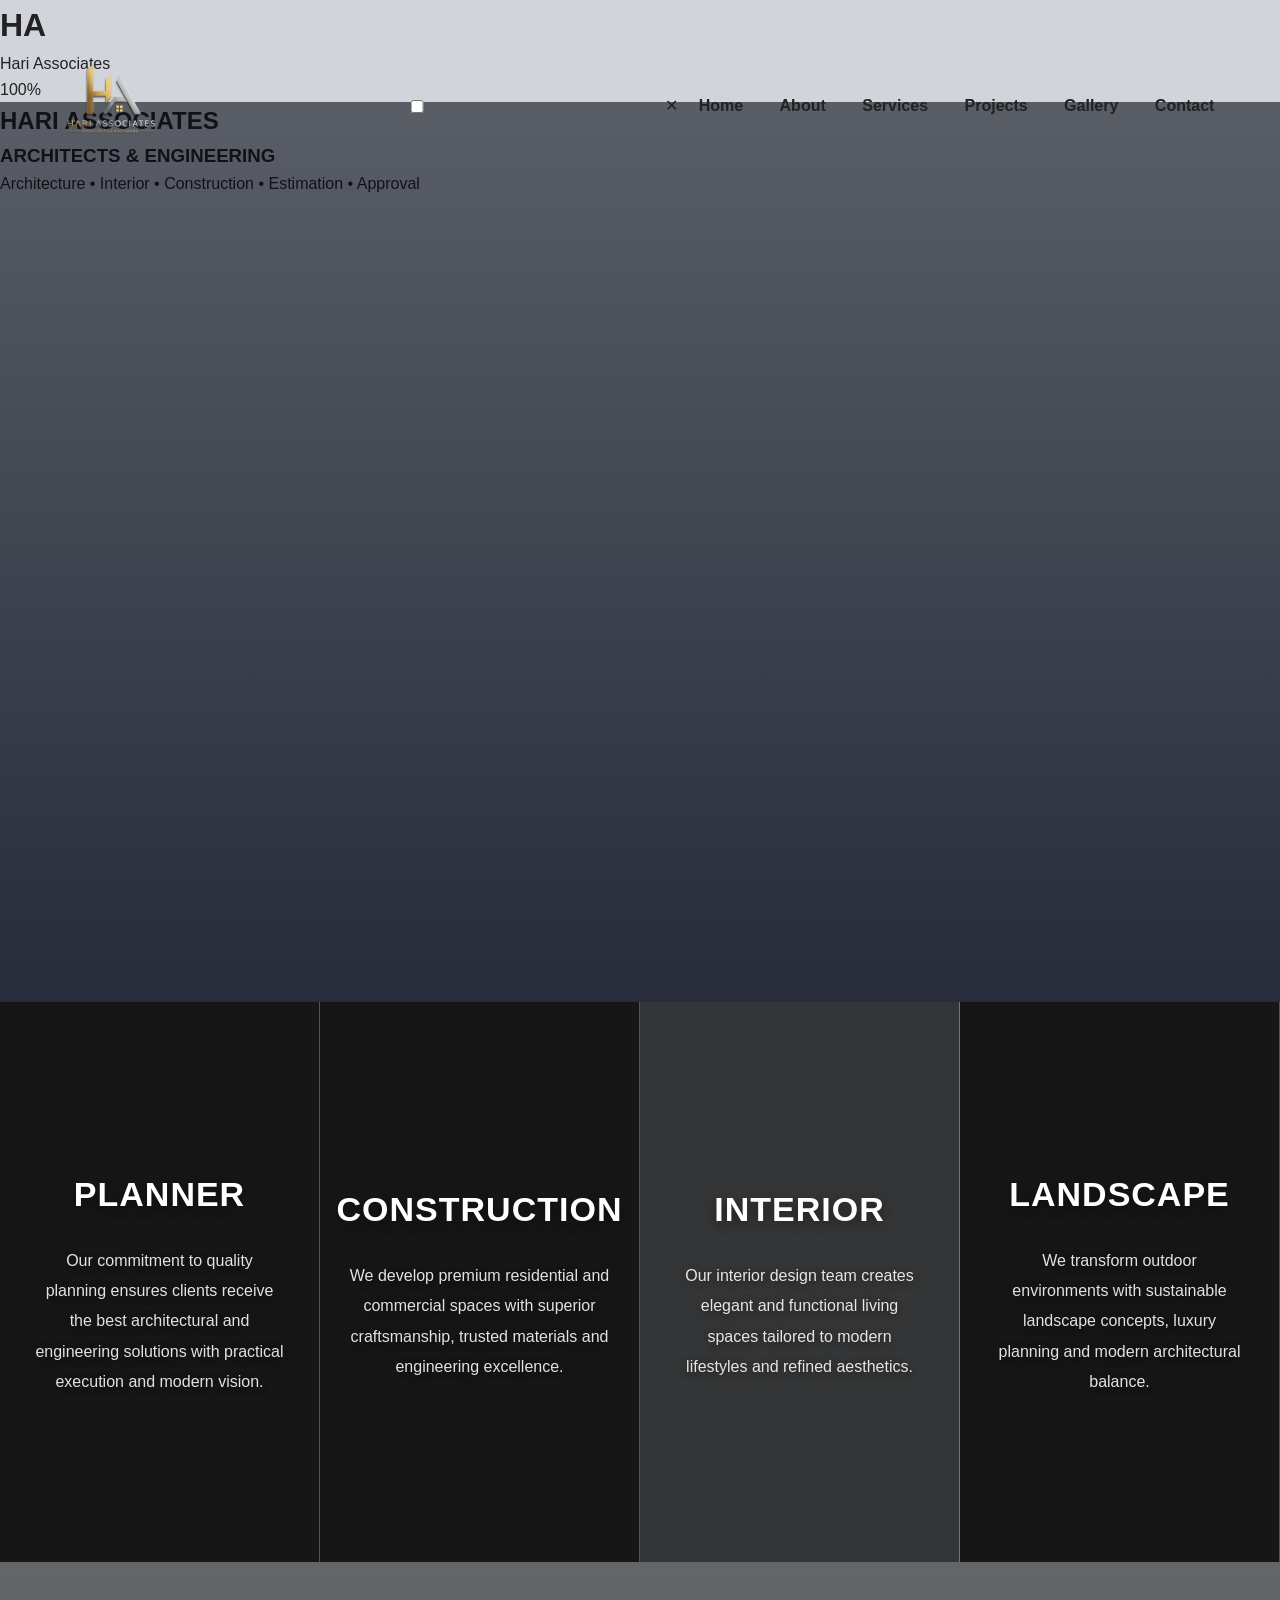
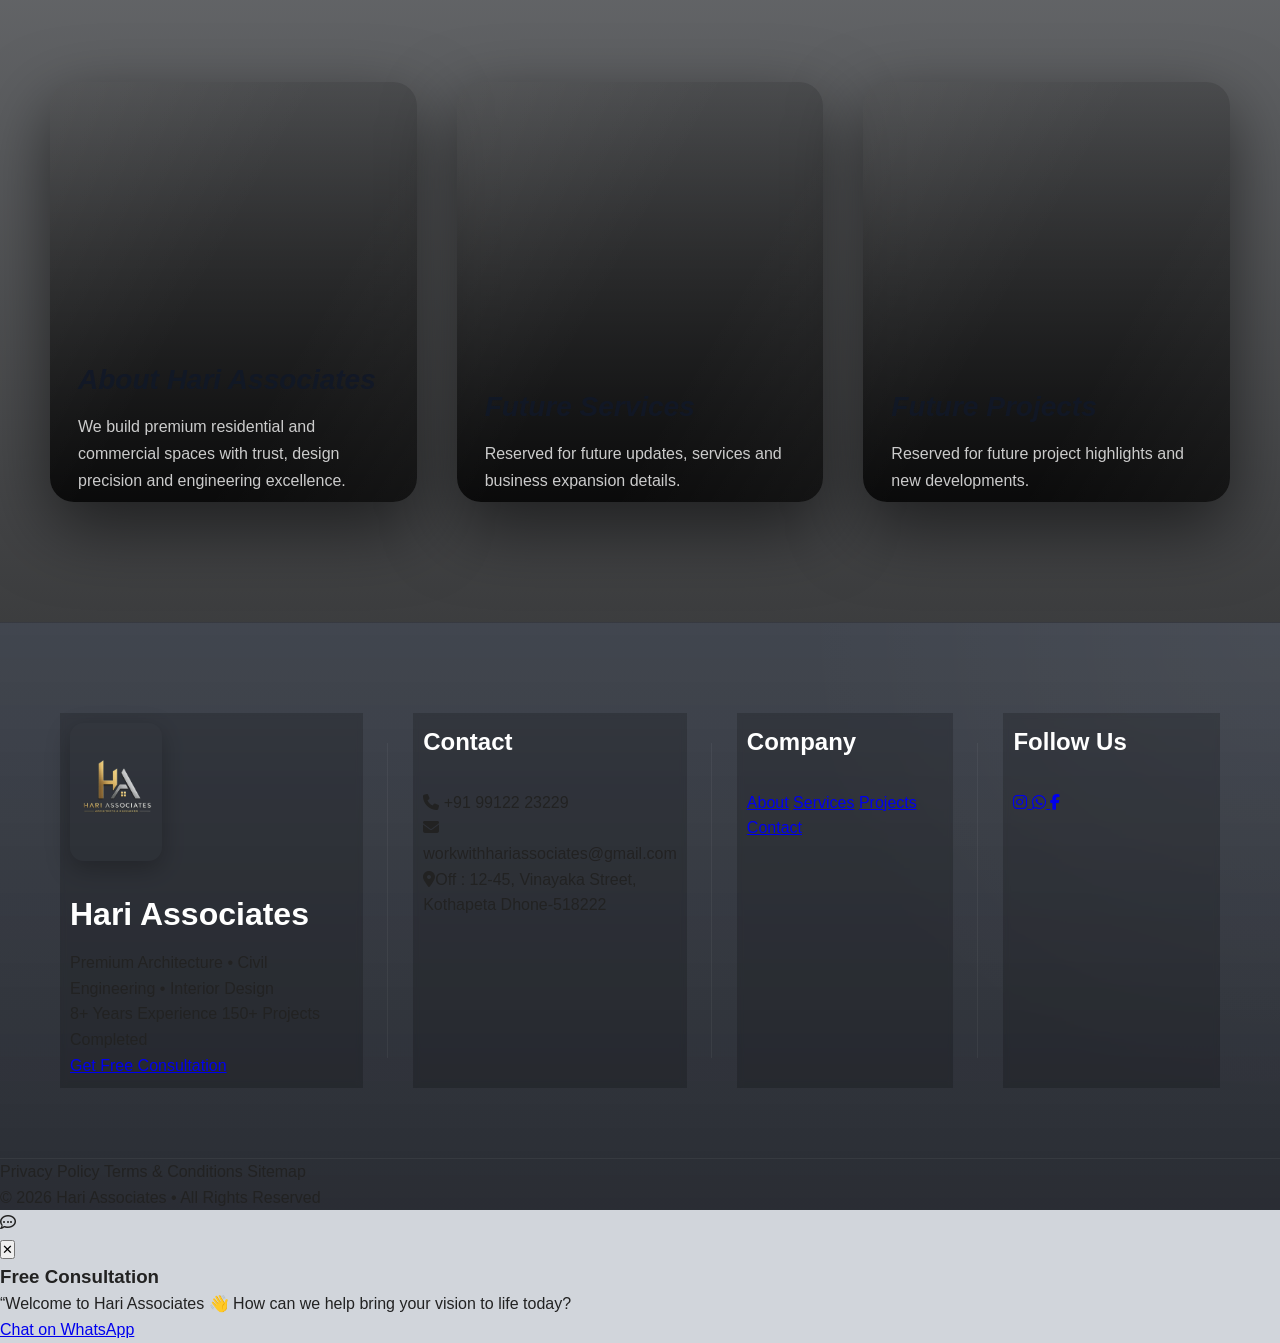
==== index.html @ 2088818f "Update index.html" ====
<!DOCTYPE html>
<html lang="en">
<head>
<meta charset="UTF-8">
  <link rel="stylesheet" href="https://cdnjs.cloudflare.com/ajax/libs/font-awesome/6.5.0/css/all.min.css">
  <link rel="stylesheet" href="https://cdnjs.cloudflare.com/ajax/libs/font-awesome/6.5.0/css/all.min.css">
  <link href="https://fonts.googleapis.com/css2?family=Poppins:wght@600;700;800&display=swap" rel="stylesheet">
<meta name="viewport" content="width=device-width, initial-scale=1.0">
<title>Hari Associates</title>
<link rel="stylesheet" href="style.css">
</head>

<div id="intro">
  
  <!-- IMAGE BLOCKS -->
<div class="intro-grid">
<div class="grid-item" style="background-image:url('https://images.unsplash.com/photo-1484154218962-a197022b5858?q=80&w=1200&auto=format&fit=crop&sat=-20&brightness=70')"></div>

<div class="grid-item" style="background-image:url('https://images.unsplash.com/photo-1502672260266-1c1ef2d93688?q=80&w=1200&auto=format&fit=crop&sat=-25&brightness=68')"></div>

<div class="grid-item" style="background-image:url('https://images.unsplash.com/photo-1497366754035-f200968a6e72?q=80&w=1200&auto=format&fit=crop&sat=-30&brightness=60')"></div>

<div class="grid-item" style="background-image:url('https://images.unsplash.com/photo-1460317442991-0ec209397118?q=80&w=1200&auto=format&fit=crop&sat=-18&brightness=72')"></div>

<div class="grid-item" style="background-image:url('https://images.unsplash.com/photo-1505693416388-ac5ce068fe85?q=80&w=1200&auto=format&fit=crop&sat=-22&brightness=66')"></div>

<div class="grid-item" style="background-image:url('https://images.unsplash.com/photo-1513694203232-719a280e022f?q=80&w=1200&auto=format&fit=crop&sat=-20&brightness=65')"></div>

<div class="grid-item" style="background-image:url('https://images.unsplash.com/photo-1511818966892-d7d671e672a2?q=80&w=1200&auto=format&fit=crop&sat=-25&brightness=62')"></div>

<div class="grid-item" style="background-image:url('https://images.unsplash.com/photo-1512917774080-9991f1c4c750?q=80&w=1200&auto=format&fit=crop&sat=-20&brightness=58')"></div>

<div class="grid-item" style="background-image:url('https://images.unsplash.com/photo-1494526585095-c41746248156?q=80&w=1200&auto=format&fit=crop&sat=-22&brightness=64')"></div>

<div class="grid-item" style="background-image:url('https://images.unsplash.com/photo-1600585154340-be6161a56a0c?q=80&w=1200&auto=format&fit=crop&sat=-28&brightness=60')"></div>
</div>

  <!-- CONTENT -->
  <div class="intro-content">
    <h1 class="logo-text">HA</h1>
    <p class="brand-text">Hari Associates</p>

    <div class="loader">
      <div class="bar"></div>
      <span id="percent">0%</span>
    </div>
  </div>

</div>
<body>

<header>

<div class="logo">
    <img src="logo.png" alt="Hari Associates Logo">
  </div>

  <!-- checkbox -->
  <input type="checkbox" id="menuToggle">

  <!-- hamburger -->
  <label for="menuToggle" class="menu-btn">
    <span></span>
    <span></span>
    <span></span>
  </label>

  <!-- ✅ NAV MUST BE HERE -->
  <nav id="navMenu">
    <label for="menuToggle" class="menu-close">✕</label>

    <a href="index.html">Home</a>
    <a href="about.html">About</a>
    <a href="services.html">Services</a>
    <a href="projects.html">Projects</a>
    <a href="gallary.html">Gallery</a>
    <a href="contact.html">Contact</a>
  </nav>

</header>

<section class="hero">

  <div class="hero-image"></div>

  <div class="overlay"></div>

<div class="hero-main-content">

<h2>HARI ASSOCIATES</h2>

<h3>ARCHITECTS & ENGINEERING</h3>

<p>
Architecture • Interior • Construction • Estimation • Approval
</p>

</div>
</section>

<section class="features-clean">

  <div class="feature-item">
    <div class="feature-text">
      <h3>PLANNER</h3>
      <p>
        Our commitment to quality planning ensures clients receive
        the best architectural and engineering solutions with
        practical execution and modern vision.
      </p>
    </div>
  </div>

  <div class="feature-item">
    <div class="feature-text">
      <h3>CONSTRUCTION</h3>
      <p>
        We develop premium residential and commercial spaces
        with superior craftsmanship, trusted materials and
        engineering excellence.
      </p>
    </div>
  </div>

  <div class="feature-item gold-panel">
    <div class="feature-text">
      <h3>INTERIOR</h3>
      <p>
        Our interior design team creates elegant and functional
        living spaces tailored to modern lifestyles and refined
        aesthetics.
      </p>
    </div>
  </div>

  <div class="feature-item">
    <div class="feature-text">
      <h3>LANDSCAPE</h3>
      <p>
        We transform outdoor environments with sustainable
        landscape concepts, luxury planning and modern
        architectural balance.
      </p>
    </div>
  </div>

</section>

<section class="blocks">

  <div class="card" style="background-image:url('https://images.unsplash.com/photo-1600585154340-be6161a56a0c')">
    <div class="card-content">
      <h3>About Hari Associates</h3>
      <p>We build premium residential and commercial spaces with trust, design precision and engineering excellence.</p>
    </div>
  </div>

  <div class="card" style="background-image:url('https://images.unsplash.com/photo-1600607687939-ce8a6c25118c')">
    <div class="card-content">
      <h3>Future Services</h3>
      <p>Reserved for future updates, services and business expansion details.</p>
    </div>
  </div>

  <div class="card" style="background-image:url('https://images.unsplash.com/photo-1600047509807-ba8f99d2cdde')">
    <div class="card-content">
      <h3>Future Projects</h3>
      <p>Reserved for future project highlights and new developments.</p>
    </div>
  </div>

</section>
  
<footer class="footer">

  <div class="footer-top">

    <!-- BRAND -->
    <div class="footer-col footer-brand">

      <img src="logo.png" class="footer-logo">

      <h3>Hari Associates</h3>

      <p>
        Premium Architecture • Civil Engineering • Interior Design
      </p>

      <div class="footer-stats">
        <span>8+ Years Experience</span>
        <span>150+ Projects Completed</span>
      </div>

      <a href="#" class="footer-btn">
        Get Free Consultation
      </a>

    </div>

    <!-- CONTACT -->
    <div class="footer-col">
      <h4>Contact</h4>

      <p><i class="fa-solid fa-phone"></i> +91 99122 23229</p>

      <p><i class="fa-solid fa-envelope"></i> workwithhariassociates@gmail.com</p>

      <p><i class="fa-solid fa-location-dot"></i>Off : 12-45, Vinayaka Street, Kothapeta
Dhone-518222</p>
    </div>

    <!-- LINKS -->
    <div class="footer-col">
      <h4>Company</h4>

      <a href="about.html">About</a>
      <a href="services.html">Services</a>
      <a href="projects.html">Projects</a>
      <a href="contact.html">Contact</a>
    </div>

    <!-- SOCIAL -->
    <div class="footer-col">
      <h4>Follow Us</h4>

      <div class="social-icons">
        
<a href="https://www.instagram.com/harinathguptasamudrala?igsh=MTl4ZzA2cTVlNno0MQ==" target="_blank">
  <i class="fab fa-instagram"></i>
</a>

<a href="https://wa.me/919912223229" target="_blank">
  <i class="fab fa-whatsapp"></i>
</a>

<a href="https://www.facebook.com/share/14c14LYZgx3/" target="_blank">
  <i class="fab fa-facebook-f"></i>
</a>

      
      </div>

    </div>

  </div>

  <!-- BOTTOM -->
  <div class="footer-bottom">

    <div class="footer-links">
      <span>Privacy Policy</span>
      <span>Terms & Conditions</span>
      <span>Sitemap</span>
    </div>

    <p>
      © 2026 Hari Associates • All Rights Reserved
    </p>

  </div>

</footer>
  <!-- CONSULTATION POPUP -->

<div class="consultation-toggle" id="consultBtn">
  <i class="fa-regular fa-comment-dots"></i>
</div>

<div class="consultation-popup" id="consultPopup">

  <button class="close-popup" id="closePopup">
    ✕
  </button>

  <h3>Free Consultation</h3>

  <p>
   “Welcome to Hari Associates 👋
How can we help bring your vision to life today?
  </p>
  
<a href="https://wa.me/919912223229" target="_blank" class="popup-btn">
  Chat on WhatsApp
</a>

</div>
<script>

document.addEventListener("DOMContentLoaded", function(){

const consultBtn = document.getElementById("consultBtn");
const consultPopup = document.getElementById("consultPopup");
const closePopup = document.getElementById("closePopup");

consultBtn.onclick = function(){
consultPopup.classList.toggle("active");
};

closePopup.onclick = function(){
consultPopup.classList.remove("active");
};

});

</script>
<script src="script.js"></script>
</body>
</html>
---- style.css ----
/* ===================================
   HARI ASSOCIATES PREMIUM STYLE
   White + Charcoal + Copper
=================================== */

*{
margin:0;
padding:0;
box-sizing:border-box;
}

html{
scroll-behavior:smooth;
}

body{
font-family:Arial, Helvetica, sans-serif;
background:#d1d5db;
color:#222;
overflow-x:hidden;
line-height:1.6;
}

/* HEADER */

header{
position:fixed;
top:10px;
left:50%;
transform:translateX(-50%);
width:96%;
padding:6px 24px;

display:flex;
justify-content:space-between;
align-items:center;

background:transparent;
backdrop-filter:none;
-webkit-backdrop-filter:none;

border:none;
border-radius:0;

box-shadow:none;
z-index:1000;
}

.logo{
width:120px;
height:auto;

display:flex;
align-items:center;
justify-content:center;

background:none;
box-shadow:none;

transition:.4s ease;
}

.logo img{
width:100%;
height:auto;

object-fit:contain;

display:block;
}

/* hover */
.logo:hover{
transform:scale(1.05);
}

.logo:hover img{
transform:scale(1.08);
}

@media(max-width:768px){

.logo{
width:75px;
}

.logo img{
width:100%;
height:auto;
}

}

/* Your existing nav links */
nav a{
text-decoration:none;
color:#222;
font-weight:700;
padding:11px 16px;
border-radius:12px;
transition:.28s ease;
}

/* Active page style (Home, current page) */
nav a.active{
background:none;
color:#c57b30;
border-bottom:2px solid #c57b30;
border-radius:0;
padding-bottom:6px;
}

/* Hover effect */
nav a:hover{
color:#c57b30;
}
/* MENU BTN */

.menu-btn{
display:none;
flex-direction:column;
gap:6px;
cursor:pointer;
z-index:1200;
}

.menu-btn span{
width:32px;
height:3px;
background:#222;
border-radius:10px;
transition:.3s ease;
}

/* HERO */

.hero{
position:relative;
height:100vh;
overflow:hidden;
}

.hero{
position:relative;
height:100vh;
overflow:hidden;
}

.hero-image{
position:absolute;
inset:0;

background:
url('https://images.unsplash.com/photo-1511818966892-d7d671e672a2?q=80&w=1800&auto=format&fit=crop');

background-size:cover;
background-position:center;
background-repeat:no-repeat;
}
.overlay{
position:absolute;
inset:0;

background:
linear-gradient(
rgba(3,7,18,.58),
rgba(2,6,23,.82)
);

pointer-events:none;
}

.hero-content{
position:absolute;
top:50%;
left:50%;
transform:translate(-50%,-50%);
text-align:center;
color:#fff;
width:92%;
max-width:900px;
z-index:5;
}

.hero-content h2{
font-size:62px;
line-height:1.1;
margin-bottom:14px;
font-weight:800;
}

.hero-content p{
font-size:20px;
margin-bottom:24px;
}

.btn{
display:inline-block;
padding:14px 28px;
background:#b87333;
color:#fff;
text-decoration:none;
font-weight:700;
border-radius:30px;
transition:.28s ease;
}

.btn:hover{
transform:translateY(-3px);
background:#9d5f26;
}

/* ===== LUXURY BLOCK SECTION ===== */
.blocks{
position:relative;
display:grid;
grid-template-columns:repeat(3,1fr);
gap:40px;
padding:120px 50px;
max-width:1400px;
margin:auto;
z-index:1;
}

/* DARK CINEMATIC OVERLAY */
.blocks::after{
content:'';
position:absolute;
inset:0;
background:linear-gradient(
rgba(10,10,10,.55),
rgba(10,10,10,.75)
);
z-index:-1;
}

/* ===== CARD ===== */
.card{
position:relative;
height:420px;
border-radius:24px;
overflow:hidden;

display:flex;
flex-direction:column;
justify-content:flex-end;

background-size:cover; 
background-position:center;

box-shadow:
0 25px 70px rgba(0,0,0,.55);

transition:
transform .45s ease,
box-shadow .45s ease,
background-size 1.2s ease;
}

/* ===== BLOCKS LAYOUT ===== */
.blocks{
position:relative;
display:grid;
grid-template-columns:repeat(3,1fr);
gap:40px;
padding:120px 50px;
max-width:1400px;
margin:auto;
z-index:1;
overflow:hidden; /* prevent zoom bleed */
}

/* ===== CINEMATIC MOVING BACKGROUND ===== */
.blocks::before{
content:'';
position:absolute;
inset:0;

background-image:url('https://images.unsplash.com/photo-1600585154340-be6161a56a0c');
background-size:cover;
background-position:center;

animation:cinematicZoom 28s ease-in-out infinite alternate;

z-index:-3;
}

/* ===== DARK OVERLAY (READABILITY) ===== */
.blocks::after{
content:'';
position:absolute;
inset:0;
background:linear-gradient(
rgba(10,10,10,.55),
rgba(10,10,10,.75)
);
z-index:-2;
}

/* ===== BACKGROUND ANIMATION ===== */
@keyframes cinematicZoom{
0%{
transform:scale(1);
}
100%{
transform:scale(1.12);
}
}

/* ===== CARD ===== */
.card{
position:relative;
height:420px;
border-radius:24px;
overflow:hidden;

display:flex;
flex-direction:column;
justify-content:flex-end;

/* FIXED IMAGE HANDLING */
background-size:cover;
background-position:center;
background-repeat:no-repeat;

box-shadow:
0 25px 70px rgba(0,0,0,.55);

transition:
transform .45s ease,
box-shadow .45s ease,
background-size 1.2s ease;
}

/* ===== CARD DARK GRADIENT (TEXT VISIBILITY) ===== */
.card::before{
content:'';
position:absolute;
inset:0;
background:linear-gradient(
rgba(0,0,0,.2),
rgba(0,0,0,.85)
);
z-index:1;
}

/* ===== LIGHT SWEEP EFFECT ===== */
.card::after{
content:'';
position:absolute;
inset:0;
background:linear-gradient(
120deg,
rgba(255,255,255,.12),
transparent 45%,
transparent 65%,
rgba(255,255,255,.08)
);
opacity:.5;
transition:.5s ease;
z-index:2;
}

/* ===== CONTENT ===== */
.card-content{
position:relative;
z-index:3;
padding:28px;

transform:translateY(20px);
opacity:.9;
transition:.45s ease;
}

/* ===== TEXT ===== */
.card h3{
font-size:28px;
font-weight:800;
font-style:italic;
margin-bottom:10px;
color:#111827;
position:relative;
}

.card p{
font-size:16px;
line-height:1.7;
color:#e0e0e0;
}

/* ===== GOLD UNDERLINE ===== */
.card h3::after{
content:'';
position:absolute;
left:0;
bottom:-6px;
width:0%;
height:2px;
background:#e5e7eb;
transition:.4s ease;
}

/* ===== HOVER ===== */
.card:hover{
transform:translateY(-12px) scale(1.02);
box-shadow:
0 40px 120px rgba(0,0,0,.75);
background-size:110%; /* controlled zoom */
}

.card:hover .card-content{
transform:translateY(0);
opacity:1;
}

.card:hover h3::after{
width:100%;
}

.card:hover::after{
opacity:.9;
}

/* ===== TABLET ===== */
@media(max-width:1100px){
.blocks{
grid-template-columns:1fr 1fr;
}

.card{
height:auto;
min-height:360px;
}
}

/* ===== MOBILE ===== */
@media(max-width:768px){

.blocks{
grid-template-columns:1fr;
padding:60px 18px;
gap:24px;
}

.card{
height:auto;
min-height:260px;
border-radius:18px;
background-size:cover;
}

.card-content{
padding:20px;
transform:none;
opacity:1;
}

.card h3{
font-size:22px;
}

.card p{
font-size:14px;
line-height:1.6;
}

.card:hover{
transform:translateY(-6px) scale(1.01);
}

}

/* =====================================
   PREMIUM PANEL SERVICES SECTION
===================================== */

.features-clean{
display:grid;
grid-template-columns:repeat(4,1fr);

width:100%;
min-height:560px;

overflow:hidden;
}

/* ===== PANEL IMAGES ===== */

/* PLANNER */
.feature-item:nth-child(1){
background:
linear-gradient(rgba(0,0,0,.68),rgba(0,0,0,.68)),
url('https://images.unsplash.com/photo-1503387762-592deb58ef4e?q=80&w=1200&auto=format&fit=crop');

background-size:cover;
background-position:center;
}

/* CONSTRUCTION */
.feature-item:nth-child(2){
background:
linear-gradient(rgba(0,0,0,.68),rgba(0,0,0,.68)),
url('https://images.unsplash.com/photo-1541888946425-d81bb19240f5?q=80&w=1200&auto=format&fit=crop');

background-size:cover;
background-position:center;
}

/* INTERIOR */
.feature-item:nth-child(3){
background:
linear-gradient(rgba(0,0,0,.50),rgba(0,0,0,.50)),
url('https://images.unsplash.com/photo-1505693416388-ac5ce068fe85?q=80&w=1200&auto=format&fit=crop');

background-size:cover;
background-position:center;
}

/* LANDSCAPE */
.feature-item:nth-child(4){
background:
linear-gradient(rgba(0,0,0,.68),rgba(0,0,0,.68)),
url('https://images.unsplash.com/photo-1506744038136-46273834b3fb?q=80&w=1200&auto=format&fit=crop');

background-size:cover;
background-position:center;
}

/* ===== PANELS ===== */

.feature-item{
position:relative;

display:flex;
align-items:center;
justify-content:center;

padding:70px 35px;

text-align:center;

border-right:1px solid rgba(255,255,255,.08);

transition:.45s ease;

overflow:hidden;
}

/* ===== CONTENT ===== */

.feature-text{
max-width:320px;
position:relative;
z-index:2;
}

/* ===== HEADINGS ===== */

.feature-text h3{
font-size:34px;
font-weight:700;

letter-spacing:1px;

margin-bottom:24px;

color:#fff;

text-shadow:0 4px 12px rgba(0,0,0,.4);
}

/* ===== PARAGRAPH ===== */

.feature-text p{
font-size:16px;
line-height:1.9;

color:rgba(255,255,255,.88);

text-shadow:0 2px 10px rgba(0,0,0,.4);
}

/* ===== HOVER ===== */

.feature-item:hover{
transform:scale(1.03);
z-index:2;
}

/* IMAGE ZOOM */
.feature-item::after{
content:'';

position:absolute;
inset:0;

background:inherit;

background-size:cover;
background-position:center;

transform:scale(1);

transition:transform 1.2s ease;

z-index:0;
}

.feature-item:hover::after{
transform:scale(1.08);
}

/* PREMIUM TOP LINE */

.feature-item::before{
content:'';

position:absolute;
top:0;
left:0;

width:100%;
height:4px;

background:#e5e7eb;

transform:scaleX(0);

transform-origin:left;

transition:.4s ease;

z-index:3;
}

.feature-item:hover::before{
transform:scaleX(1);
}

/* ===== MOBILE ===== */

@media(max-width:1000px){

.features-clean{
grid-template-columns:1fr 1fr;
}

}

@media(max-width:768px){

.features-clean{
grid-template-columns:1fr;
}

.feature-item{
min-height:300px;
border-right:none;
border-bottom:1px solid rgba(255,255,255,.08);
}

.feature-text h3{
font-size:28px;
}

.feature-text p{
font-size:15px;
}

}

/* ===============================
   MODERN PREMIUM FOOTER
================================*/

.footer{
position:relative;

background:
linear-gradient(
rgba(10,15,25,.72),
rgba(5,8,15,.82)
),
url('https://images.unsplash.com/photo-1497366754035-f200968a6e72?q=80&w=1800&auto=format&fit=crop');

background-size:cover;
background-position:center;

padding-top:90px;

overflow:hidden;

border-top:1px solid rgba(255,255,255,.06);
}

/* subtle cinematic glow */
.footer::before{
content:'';

position:absolute;
inset:0;

background:
radial-gradient(
circle at top right,
rgba(255,255,255,.04),
transparent 35%
);

z-index:0;
}

/* ===============================
   TOP AREA
================================*/

.footer-top{
position:relative;
z-index:2;

display:grid;
grid-template-columns:1.4fr 1fr 1fr 1fr;

gap:50px;

max-width:1400px;
margin:auto;

padding:0 60px 70px;

border-bottom:1px solid rgba(255,255,255,.05);
}

/* ===============================
   COLUMNS
================================*/

.footer-col{
position:relative;

padding:10px 10px;

background:rgba(0,0,0,.18);

backdrop-filter:blur(3px);
}

/* elegant divider */
.footer-col::after{
content:'';

position:absolute;

top:8%;
right:-25px;

width:1px;
height:84%;

background:rgba(255,255,255,.05);
}

/* remove last divider */
.footer-col:last-child::after{
display:none;
}

/* ===============================
   LOGO
================================*/

.footer-logo{
width:92px;

margin-bottom:28px;

border-radius:14px;

box-shadow:
0 8px 24px rgba(0,0,0,.25);
}

/* ===============================
   BRAND
================================*/

.footer-col h3{
font-size:32px;
line-height:1.1;

margin-bottom:18px;

font-weight:700;

color:#ffffff;
}

.footer-col h4{
font-size:24px;

margin-bottom:28px;

font-weight:600;

color:#ffffff;
}

/* tagline */
.footer-tagline{
color:#9ca3af;

font-size:15px;
line-height:1.9;

margin-bottom:26px;

max-width:320px;
}

/* ===============================
   TEXT
================================*/
@media(max-width:768px){
   
.footer-col p{
display:flex;
align-items:flex-start;
gap:12px;

font-size:15px;
line-height:1.8;

color:#d1d5db;

margin-bottom:18px;

word-break:break-word;
}

.footer-col p i{
margin-top:6px;

font-size:16px;

min-width:18px;
}

/* ===============================
   LINKS
================================*/

.footer-col a{
position:relative;

display:block;
width:fit-content;

color:#d1d5db;

text-decoration:none;

margin-bottom:18px;

transition:.35s ease;
}

/* underline */
.footer-col a::after{
content:'';

position:absolute;

left:0;
bottom:-5px;

width:0;
height:1px;

background:#e5e7eb;

transition:.35s ease;
}

.footer-col a:hover{
color:#ffffff;

transform:translateX(6px);
}

.footer-col a:hover::after{
width:100%;
}

/* ===============================
   STATS
================================*/

.footer-stats{
margin:32px 0;
}

.footer-stats span{
display:block;

margin-bottom:16px;

font-size:16px;

color:#cbd5e1;
}

/* ===============================
   BUTTON
================================*/

.footer-btn{
display:inline-flex;
align-items:center;
justify-content:center;

padding:15px 34px;

background:#cbd5e1;

color:#111827;

font-weight:700;
font-size:15px;

text-decoration:none;

border-radius:60px;

transition:.35s ease;

margin-top:12px;

box-shadow:
0 10px 25px rgba(0,0,0,.18);
}

.footer-btn,
.footer-btn:visited,
.footer-btn:hover{
color:#111827 !important;

opacity:1 !important;

-webkit-text-fill-color:#111827 !important;
}

.footer-btn *{
opacity:1 !important;
color:#111827 !important;
}

/* hover */
.footer-btn:hover{
transform:translateY(-4px);

background:#e2e8f0;

box-shadow:
0 14px 30px rgba(0,0,0,.24);
}

/* ===============================
   SOCIAL
================================*/

.social-icons{
display:flex;
gap:18px;

flex-wrap:wrap;
}

/* icons */
.social-icons a{
width:50px;
height:50px;

display:flex;
align-items:center;
justify-content:center;

border-radius:16px;

background:rgba(255,255,255,.04);

border:1px solid rgba(255,255,255,.05);

color:#ffffff;

font-size:19px;

text-decoration:none;

transition:.35s ease;

backdrop-filter:blur(5px);
}

/* hover */
.social-icons a:hover{
transform:translateY(-5px);

background:#e5e7eb;

color:#111827;

border-color:#e5e7eb;

box-shadow:
0 12px 28px rgba(0,0,0,.22);
}

/* ===============================
   BOTTOM
================================*/

.footer-bottom{
position:relative;
z-index:2;

padding:34px 20px;

text-align:center;
}

.footer-links{
margin-bottom:16px;
}

.footer-links span{
margin:0 16px;

color:#9ca3af;

cursor:pointer;

transition:.3s ease;
}

.footer-links span:hover{
color:#ffffff;
}

.footer-bottom p{
color:#6b7280;

font-size:14px;
}

/* ===============================
   MOBILE
================================*/

@media(max-width:1000px){

.footer-top{
grid-template-columns:1fr 1fr;

padding:0 24px 60px;

gap:40px;
}

.footer-col:nth-child(2)::after{
display:none;
}

}

@media(max-width:768px){

.footer-top{
grid-template-columns:1fr;

gap:45px;
}

/* remove dividers */
.footer-col::after{
display:none;
}

.footer-col{
text-align:center;

padding:0;
}

.footer-col a{
margin-left:auto;
margin-right:auto;
}

.social-icons{
justify-content:center;
}

.footer-logo{
margin:auto auto 24px;
}

.footer-tagline{
margin:auto auto 24px;
}

.footer-col h3{
font-size:30px;
}

.footer-col h4{
font-size:22px;
}

.footer-btn{
width:100%;
max-width:280px;
}

}
/* ===== ABOUT HERO ===== */
.about-hero{
position:relative;
height:78vh;

background:
linear-gradient(
rgba(8,12,20,.58),
rgba(8,12,20,.78)
),
url('https://images.unsplash.com/photo-1511818966892-d7d671e672a2?q=80&w=1800&auto=format&fit=crop');

background-size:cover;
background-position:center;

display:flex;
align-items:center;
justify-content:center;
}

.about-overlay{
position:absolute;
inset:0;

background:
radial-gradient(
circle at top right,
rgba(255,255,255,.05),
transparent 35%
);
}

.about-content{
position:relative;
color:#fff;
text-align:center;
max-width:900px;
padding:0 20px;
}

.about-content h1{
font-size:78px;
line-height:1.02;

font-weight:800;

letter-spacing:-3px;

margin-bottom:20px;

text-shadow:
0 10px 30px rgba(0,0,0,.35);
}

.about-content p{
font-size:20px;
line-height:1.8;

color:#d1d5db;
}

/* ===== ABOUT SECTION ===== */

.about-section{
padding:110px 8%;

background:#0a0a0a;

color:#fff;

position:relative;
}

/* GRID */

.about-grid{
display:grid;
grid-template-columns:1fr 1fr;

gap:80px;

align-items:center;
}

/* TEXT */

.about-text{
background:rgba(255,255,255,.02);

backdrop-filter:blur(6px);

padding:40px;

border-radius:30px;

border:1px solid rgba(255,255,255,.04);
}

/* HEADING */

.about-text h2{
font-size:64px;

line-height:1;

font-weight:800;

letter-spacing:-3px;

margin-bottom:30px;

color:#fff;
}

/* PARAGRAPH */

.about-text p{
font-size:19px;

line-height:2;

color:#cbd5e1;

margin-bottom:22px;
}

/* IMAGE */

.about-image{
position:relative;

overflow:hidden;

border-radius:30px;
}

.about-image img{
width:100%;
height:100%;

object-fit:cover;

border-radius:30px;

transition:.6s ease;

filter:brightness(.88);

box-shadow:
0 30px 80px rgba(0,0,0,.35);
}

/* hover */

.about-image:hover img{
transform:scale(1.03);

filter:brightness(1);
}

/* overlay */

.about-image::after{
content:'';

position:absolute;
inset:0;

background:linear-gradient(
rgba(0,0,0,.08),
rgba(0,0,0,.45)
);
}

/* ===== STATS ===== */

.about-stats{
display:flex;

justify-content:center;

gap:90px;

padding:80px 20px;

background:#050816;

border-top:1px solid rgba(255,255,255,.05);

border-bottom:1px solid rgba(255,255,255,.05);
}

/* EACH STAT */

.stat{
text-align:center;

transition:.35s ease;
}

.stat:hover{
transform:translateY(-6px);
}

/* NUMBER */

.stat h3{
font-size:52px;

font-weight:800;

margin-bottom:8px;

color:#e5e7eb;
}

/* LABEL */

.stat p{
color:#9ca3af;

font-size:15px;

letter-spacing:.5px;
}

/* ===== MOBILE ===== */

@media(max-width:768px){

.about-hero{
height:auto;

padding:180px 20px 120px;
}

.about-content h1{
font-size:46px;

letter-spacing:-1px;
}

.about-content p{
font-size:16px;
}

.about-section{
padding:70px 18px;
}

.about-grid{
grid-template-columns:1fr;

gap:45px;
}

.about-text{
padding:28px;
}

.about-text h2{
font-size:42px;
}

.about-text p{
font-size:15px;
line-height:1.9;
}

.about-stats{
flex-direction:column;

gap:35px;

padding:60px 20px;
}

.stat h3{
font-size:38px;
}

}

/* ===============================
   SERVICES PAGE (UPDATED CLEAN)
================================*/

/* RESET */
.services-hero,
.services-section,
.process-section,
.services-cta{
position:relative;
z-index:1;
width:100%;
}

/* ===== HERO (LEFT ALIGNED - DIFFERENT FROM PROJECTS) ===== */
.services-hero{
height:60vh;
background:url('https://images.unsplash.com/photo-1519643381401-22c77e60520e') center/cover no-repeat;
display:flex;
align-items:center;
justify-content:flex-start;
padding-left:8%;
}

/* lighter overlay */
.services-hero .overlay{
position:absolute;
inset:0;
background:rgba(0,0,0,.45);
z-index:1;
}

.services-hero .hero-content{
position:relative;
z-index:2;
text-align:left;
color:#fff;
max-width:600px;
}

.services-hero h1{
font-size:52px;
margin-bottom:10px;
}

.services-hero p{
font-size:18px;
color:#eee;
}

/* ===== SERVICES GRID (LIGHT STYLE) ===== */
.services-section{
background:#f7f7f7;
padding:100px 8%;
}

/* grid */
.services-grid{
display:grid;
grid-template-columns:repeat(2,1fr);
gap:40px;
}

/* CARD (LIGHT GLASS STYLE) */
.service-card{
position:relative;
height:320px;
border-radius:20px;
overflow:hidden;

display:flex;
align-items:flex-end;

background-size:cover;
background-position:center;

box-shadow:0 20px 50px rgba(0,0,0,.15);
transition:.4s ease;
}

/* SOFT OVERLAY */
.service-card::before{
content:'';
position:absolute;
inset:0;
background:linear-gradient(
rgba(0,0,0,.15),
rgba(0,0,0,.65)
);
z-index:1;
}

/* CONTENT */
.service-content{
position:relative;
z-index:2;
padding:25px;
color:#fff;
}

.service-content h3{
font-size:22px;
color:#111827;
margin-bottom:8px;
}

.service-content p{
font-size:15px;
color:#eee;
}

/* hover */
.service-card:hover{
transform:translateY(-8px) scale(1.01);
}

/* ===== PROCESS SECTION ===== */
.process-section{
background:#d1d5db;
padding:100px 8%;
text-align:center;
color:#000;
}

.process-section h2{
font-size:36px;
margin-bottom:50px;
}

/* steps */
.process-steps{
display:flex;
justify-content:center;
gap:60px;
flex-wrap:wrap;
}

.step{
max-width:220px;
}

.step span{
font-size:30px;
color:#111827;
display:block;
margin-bottom:10px;
}

.step h4{
margin-bottom:6px;
}

.step p{
color:#666;
font-size:14px;
}

/* ===== CTA ===== */
.services-cta{
background:#111;
text-align:center;
padding:80px 20px;
color:#fff;
}

.services-cta h2{
margin-bottom:20px;
font-size:30px;
}

/* BUTTON */
.btn{
display:inline-block;
padding:14px 28px;
background:#e5e7eb;
color:#000;
font-weight:700;
border-radius:30px;
text-decoration:none;
transition:.3s ease;
}

.btn:hover{
background:#b8962e;
transform:translateY(-2px);
}

/* ===== RESPONSIVE ===== */
@media(max-width:768px){

.services-grid{
grid-template-columns:1fr;
}

.process-steps{
flex-direction:column;
gap:30px;
align-items:center;
}

/* ONLY MOBILE CENTER FIX */
.step{
display:flex;
flex-direction:column;
align-items:center;
text-align:center;

margin:auto;
}

.step p{
max-width:260px;
margin:auto;
}

.services-hero{
justify-content:center;
text-align:center;
padding-left:0;
}

.services-hero .hero-content{
text-align:center;
}

.services-hero h1{
font-size:34px;
}

}
/* ===============================
   PROJECTS PAGE (PREMIUM GALLERY)
================================*/

/* ===== HERO (CINEMATIC) ===== */
.projects-hero{
height:55vh;
background:url('https://images.unsplash.com/photo-1519643381401-22c77e60520e') center/cover;
position:relative;
display:flex;
align-items:center;
justify-content:center;
overflow:hidden;
}

/* zoom animation */
.projects-hero::before{
content:'';
position:absolute;
inset:0;
background:inherit;
background-size:cover;
background-position:center;
animation:heroZoom 20s ease-in-out infinite alternate;
z-index:0;
}

@keyframes heroZoom{
0%{transform:scale(1);}
100%{transform:scale(1.1);}
}

.projects-hero .overlay{
position:absolute;
inset:0;
background:rgba(0,0,0,.65);
z-index:1;
}

.projects-hero .hero-content{
position:relative;
z-index:2;
text-align:center;
color:#fff;
}

.projects-hero h1{
font-size:56px;
text-shadow:0 10px 30px rgba(0,0,0,.6);
}

/* ===== FILTER (GLASS STYLE) ===== */
.project-filter{
text-align:center;
padding:50px 20px;
background:#0a0a0a;
}

.project-filter button{
padding:12px 22px;
margin:6px;
border:none;
background:rgba(255,255,255,.05);
color:#fff;
border-radius:30px;
cursor:pointer;

backdrop-filter:blur(10px);
transition:.3s ease;
}

/* active */
.project-filter button.active,
.project-filter button:hover{
background:#e5e7eb;
color:#000;
}

/* ===== GRID ===== */
.projects-section{
padding:100px 8%;
background:#050505;
}

.projects-grid{
display:grid;
grid-template-columns:repeat(3,1fr);
gap:35px;
}

/* ===== CARD (GALLERY STYLE) ===== */
.project-card{
position:relative;
height:320px;
border-radius:20px;
overflow:hidden;

background-size:cover;
background-position:center;

display:flex;
align-items:flex-end;

transition:transform .5s ease;
}

/* zoom image inside */
.project-card::before{
content:'';
position:absolute;
inset:0;
background:inherit;
background-size:cover;
background-position:center;

transform:scale(1);
transition:transform 1.2s ease;
z-index:0;
}

/* dark gradient */
.project-card::after{
content:'';
position:absolute;
inset:0;
background:linear-gradient(
rgba(0,0,0,.2),
rgba(0,0,0,.9)
);
z-index:1;
}

/* CONTENT */
.project-content{
position:relative;
z-index:2;
padding:25px;
color:#fff;

transform:translateY(20px);
opacity:.85;
transition:.4s ease;
}

.project-content h3{
color:#111827;
margin-bottom:6px;
}

/* ===== HOVER EFFECT (PREMIUM) ===== */
.project-card:hover{
transform:translateY(-10px);
}

/* image zoom */
.project-card:hover::before{
transform:scale(1.12);
}

/* text reveal */
.project-card:hover .project-content{
transform:translateY(0);
opacity:1;
}

/* ===== FILTER HIDE ===== */
.project-card.hide{
opacity:0;
transform:scale(.9);
pointer-events:none;
}

/* ===== RESPONSIVE ===== */
@media(max-width:900px){
.projects-grid{
grid-template-columns:1fr 1fr;
}
}

@media(max-width:600px){
.projects-grid{
grid-template-columns:1fr;
}
.projects-hero h1{
font-size:36px;
}
}

/* ===== CONTACT HERO ===== */
.contact-hero{
height:45vh;
background:url('https://images.unsplash.com/photo-1497366216548-37526070297c') center/cover;
position:relative;
display:flex;
align-items:center;
justify-content:center;
}

.contact-hero .overlay{
position:absolute;
inset:0;
background:rgba(0,0,0,.6);
}

.contact-hero .hero-content{
position:relative;
color:#fff;
text-align:center;
}

/* ===== CONTACT SECTION ===== */
.contact-section{
padding:80px 8%;
background:#f7f7f7;
}

.contact-container{
display:grid;
grid-template-columns:1fr 1fr;
gap:50px;
max-width:1200px;
margin:auto;
}

/* LEFT */
.contact-info h2{
margin-bottom:10px;
}

.contact-info p{
margin:10px 0;
color:#555;
}

/* FORM */
.contact-form{
display:flex;
flex-direction:column;
gap:15px;
}

.contact-form input,
.contact-form textarea{
padding:14px;
border:none;
border-radius:8px;
background:#fff;
box-shadow:0 5px 15px rgba(0,0,0,.08);
}

.contact-form textarea{
height:120px;
resize:none;
}

.contact-form button{
padding:14px;
background:#e5e7eb;
border:none;
color:#000;
font-weight:700;
border-radius:30px;
cursor:pointer;
}

/* ===== MOBILE ===== */
@media(max-width:768px){
.contact-container{
grid-template-columns:1fr;
}
}

/* ===============================
   NAVIGATION (LUXURY MINIMAL)
================================*/

/* hide checkbox */
#menuToggle{
display:none;
}

/* hamburger */
.menu-btn{
display:none;
flex-direction:column;
gap:6px;
cursor:pointer;
z-index:3000;
}

.menu-btn span{
width:28px;
height:3px;
background:#111827;
border-radius:2px;
transition:.4s ease;
}

/* ===== BASE NAV ===== */
#navMenu{
display:flex;
align-items:center;
justify-content:center;

gap:34px;

padding:22px 40px;

background:#ffffff;

border-radius:0;

box-shadow:none;
}

/* ===== LINKS ===== */
#navMenu a{
position:relative;

display:flex;
align-items:center;

font-size:15px;

font-weight:500;

letter-spacing:4px;

text-transform:uppercase;

color:#111827;

text-decoration:none;

transition:.3s ease;
}

/* divider */
#navMenu a:not(:last-child)::after{
content:'/';

position:absolute;

right:-22px;

top:50%;

transform:translateY(-55%);

color:#c89b3c;

font-size:14px;

line-height:1;
}

/* hover */
#navMenu a:hover,
#navMenu a.active{
color:#c89b3c;
}

/* ===== DESKTOP ===== */
@media(min-width:769px){

.menu-btn{
display:none;
}

#navMenu{
position:static;

opacity:1;

pointer-events:auto;

padding:0;

background:none;
}

/* hide close button */
.menu-close{
display:none;
}

}

/* ===== MOBILE ===== */
@media(max-width:768px){

.menu-btn{
display:flex;
}

/* mobile full screen menu */
#navMenu{
position:fixed;

top:0;
left:0;

width:100vw;
height:100vh;

display:flex;
flex-direction:column;

justify-content:center;
align-items:center;

gap:28px;

background:#0f172a;

opacity:0;

pointer-events:none;

transition:.3s ease;

z-index:9999;
}

/* open menu */
#menuToggle:checked ~ #navMenu{
opacity:1;
pointer-events:auto;
}

/* mobile links */
#navMenu a{
color:#fff;

font-size:22px;

letter-spacing:3px;
}

/* remove divider in mobile */
#navMenu a::after{
display:none;
}

/* close button */
.menu-close{
position:absolute;

top:22px;
right:24px;

font-size:28px;

color:#fff;

cursor:pointer;
}

/* hamburger animation */
#menuToggle:checked + .menu-btn span:nth-child(1){
transform:rotate(45deg) translateY(8px);
}

#menuToggle:checked + .menu-btn span:nth-child(2){
opacity:0;
}

#menuToggle:checked + .menu-btn span:nth-child(3){
transform:rotate(-45deg) translateY(-8px);
}

}

/* ===============================
   PREMIUM GALLERY SECTION
================================*/

/* ===== HERO ===== */
.gallery-hero{
height:38vh;

background:
linear-gradient(
rgba(0,0,0,.62),
rgba(0,0,0,.72)
),
url('https://images.unsplash.com/photo-1497366754035-f200968a6e72?q=80&w=1800&auto=format&fit=crop');

background-size:cover;
background-position:center;

display:flex;
align-items:center;
justify-content:center;

text-align:center;

position:relative;
overflow:hidden;
}

.gallery-hero h1{
font-size:72px;
font-weight:800;

color:#fff;

letter-spacing:1px;

text-shadow:
0 10px 35px rgba(0,0,0,.45);

position:relative;
z-index:2;
}

/* ===== MAIN SECTION ===== */
.gallery-section{
position:relative;
overflow:hidden;

padding:70px 0 100px;

background:
linear-gradient(
rgba(0,0,0,.70),
rgba(0,0,0,.80)
),
url('https://images.unsplash.com/photo-1497366412874-3415097a27e7?q=80&w=1800&auto=format&fit=crop');
   
background-size:cover;
background-position:center;
background-attachment:fixed;
}

/* luxury background */
.gallery-section::before{
content:'';

position:absolute;
inset:0;

background:
linear-gradient(
rgba(245,245,245,.90),
rgba(240,240,240,.94)
),
url('https://images.unsplash.com/photo-1511818966892-d7d671e672a2?q=80&w=1800&auto=format&fit=crop');

background-size:cover;
background-position:center;

filter:blur(2px);

transform:scale(1.05);

z-index:-1;
}

/* ===== FILTER ===== */
.gallery-filter{
display:flex;
justify-content:center;
gap:18px;

flex-wrap:wrap;

margin-top:-35px;
margin-bottom:55px;

position:relative;
z-index:10;
}

.gallery-filter button{
padding:14px 30px;

border:none;
border-radius:50px;

background:rgba(255,255,255,.72);

backdrop-filter:blur(12px);

font-size:15px;
font-weight:700;

cursor:pointer;

box-shadow:
0 10px 30px rgba(0,0,0,.08);

transition:.35s ease;
}

.gallery-filter button:hover,
.gallery-filter button.active{

background:#e5e7eb;
color:#111;

transform:translateY(-5px);

box-shadow:
0 15px 35px rgba(255,255,255,.35);
}

/* ===== GRID ===== */
.gallery{
padding:0 40px;

display:grid;
grid-template-columns:repeat(auto-fit,minmax(320px,1fr));

gap:38px;

max-width:1450px;
margin:auto;
}

/* stagger effect */
.gallery-item:nth-child(2),
.gallery-item:nth-child(5){
margin-top:55px;
}

/* ===== CARD ===== */
.gallery-item{
position:relative;
overflow:hidden;

border-radius:30px;

background:#111;

border-top:4px solid #e5e7eb;

box-shadow:
0 20px 55px rgba(0,0,0,.16);

transition:
transform .45s ease,
box-shadow .45s ease;
}

.gallery-item:hover{
transform:translateY(-12px);

box-shadow:
0 30px 80px rgba(0,0,0,.24);
}

/* ===== IMAGE ===== */
.gallery-item img{
width:100%;
height:420px;

object-fit:cover;
display:block;

transition:
transform 1.2s ease,
filter .6s ease;
}

.gallery-item:hover img{
transform:scale(1.08);
filter:brightness(.75);
}

/* ===== OVERLAY ===== */
.gallery-item::after{
content:'';

position:absolute;
inset:0;

background:
linear-gradient(
to top,
rgba(0,0,0,.92),
rgba(0,0,0,.25),
transparent
);

opacity:0;
transition:.45s ease;
}

.gallery-item:hover::after{
opacity:1;
}

/* ===== INFO ===== */
.gallery-info{
position:absolute;
left:0;
bottom:0;

width:100%;

padding:28px;

color:#fff;

z-index:3;

transform:translateY(60px);
opacity:0;

transition:.45s ease;
}

.gallery-item:hover .gallery-info{
transform:translateY(0);
opacity:1;
}

/* ===== TEXT ===== */
.gallery-info h3{
font-size:22px;
font-weight:700;
margin-bottom:6px;
}

.gallery-info p{
font-size:14px;
opacity:.82;
}

/* ===== ZOOM ICON ===== */
.zoom-icon{
position:absolute;
top:50%;
left:50%;

transform:translate(-50%,-50%) scale(.8);

width:65px;
height:65px;

display:flex;
align-items:center;
justify-content:center;

background:rgba(255,255,255,.14);

backdrop-filter:blur(10px);

border-radius:50%;

opacity:0;

transition:.35s ease;

z-index:5;
}

.zoom-icon svg{
width:22px;
height:22px;
fill:#fff;
}

.gallery-item:hover .zoom-icon{
opacity:1;
transform:translate(-50%,-50%) scale(1);
}

/* ===== MOBILE ===== */
@media(max-width:768px){

.gallery{
padding:0 18px;
gap:22px;
}

.gallery-item:nth-child(2),
.gallery-item:nth-child(5){
margin-top:0;
}

.gallery-item img{
height:260px;
}

.gallery-hero{
height:26vh;
}

.gallery-hero h1{
font-size:34px;
}

.gallery-filter{
gap:12px;
margin-bottom:35px;
}

.gallery-filter button{
padding:12px 22px;
font-size:14px;
}

}

/* ===== INTRO ===== */
#intro{
position:fixed;
top:0;
left:0;
width:100%;
height:100%;

background:#000;

display:flex;
align-items:center;
justify-content:center;

z-index:99999;
overflow:hidden;
transition:opacity .6s ease, visibility .6s;
}

/* ===== IMAGE GRID BACKGROUND ===== */
.intro-grid{
position:absolute;
inset:0;
display:grid;
grid-template-columns:repeat(5,1fr);
height:100%;
overflow:hidden;
}

.grid-item{
position:relative;
background-size:cover;
background-position:center;

transform:translateY(-100%);
animation:slidePanels 1.2s cubic-bezier(.77,0,.18,1) forwards;
}

/* stagger delays */
.grid-item:nth-child(1){animation-delay:.1s;}
.grid-item:nth-child(2){animation-delay:.25s;}
.grid-item:nth-child(3){animation-delay:.4s;}
.grid-item:nth-child(4){animation-delay:.55s;}
.grid-item:nth-child(5){animation-delay:.7s;}

@keyframes slidePanels{
0%{
transform:translateY(-100%);
}

100%{
transform:translateY(0%);
}
}

/* DARK OVERLAY */
#intro::after{
content:'';
position:absolute;
inset:0;
background:rgba(0,0,0,0.65);
}

/* ===== CENTER CONTENT ===== */
.intro-content{
position:relative;
z-index:2;
text-align:center;
}

/* ===== LOGO ===== */
.logo-text{
font-family:'Poppins', sans-serif;
font-size:72px;
font-weight:800;
letter-spacing:6px;
color:#fff;

opacity:0;
transform:scale(0.7);
animation:logoIn .8s ease forwards;
animation-delay:1s;
}

@keyframes logoIn{
to{
opacity:1;
transform:scale(1);
}
}
@keyframes fadeUp{
from{
opacity:0;
transform:translateY(10px);
}

to{
opacity:1;
transform:translateY(0);
}
}

/* ===== BRAND TEXT ===== */
.brand-text{
font-family:'Poppins', sans-serif;
font-size:14px;
letter-spacing:4px;
color:#ccc;
margin-top:10px;

opacity:0;
animation:fadeUp .8s ease forwards;
animation-delay:1.4s;
}

/* ===== LOADER ===== */
.loader{
margin-top:25px;
width:200px;
margin-left:auto;
margin-right:auto;
}

.bar{
height:3px;
background:#fff;
width:0%;
animation:loadbar 2s ease forwards;
margin-bottom:10px;
}

@keyframes loadbar{
to{width:100%;}
}

#percent{
font-size:14px;
color:#aaa;
}

/* ===== HIDE ===== */
#intro.hide{
opacity:0;
visibility:hidden;
}

header{
background:none;
border:none;
box-shadow:none;
}
/* nav links */
nav a{
color:#d6d6d6;
}

nav a:hover,
nav a.active{
color:#111827;
}

/* active page */
nav a.active{
color:#111827;
}
/* premium underline animation */
nav a{
position:relative;
transition:.3s ease;
}

nav a::after{
content:'';
position:absolute;
left:0;
bottom:-6px;

width:0;
height:2px;

background:#e5e7eb;

transition:.3s ease;
}

nav a:hover::after,
nav a.active::after{
width:100%;
}
nav a{
color:#ffffff !important;
}

nav a:hover,
nav a.active{
color:#e5e7eb !important;
}

/* ===============================
   CONSULTATION POPUP
================================*/

/* ===============================
   PREMIUM CHAT BUTTON
================================*/

.consultation-toggle{
position:fixed;

right:22px;
bottom:22px;

width:54px;
height:54px;

display:flex;
align-items:center;
justify-content:center;

background:rgba(255,255,255,.08);

backdrop-filter:blur(10px);

border:1px solid rgba(255,255,255,.08);

border-radius:18px;

cursor:pointer;

z-index:9999;

transition:.35s ease;

box-shadow:
0 10px 30px rgba(0,0,0,.28);
}

/* icon */
.consultation-toggle i{
font-size:20px;

color:#fff;
}

/* hover */
.consultation-toggle:hover{
transform:translateY(-4px);

background:#fff;
}

.consultation-toggle:hover i{
color:#111;
}

/* ===============================
   POPUP
================================*/

.consultation-popup{
position:fixed;

right:25px;
bottom:105px;

width:340px;

background:rgba(15,15,15,.94);

backdrop-filter:blur(14px);

padding:30px;

border-radius:24px;

border:1px solid rgba(255,255,255,.05);

box-shadow:
0 20px 60px rgba(0,0,0,.45);

z-index:9999;

opacity:0;
visibility:hidden;

transform:translateY(20px);

transition:.4s ease;
}

/* active */
.consultation-popup.active{
opacity:1;
visibility:visible;

transform:translateY(0);
}

/* ===============================
   CLOSE BUTTON
================================*/

.close-popup{
position:absolute;

top:14px;
right:14px;

background:none;
border:none;

color:#fff;

font-size:18px;

cursor:pointer;

transition:.3s ease;
}

.close-popup:hover{
opacity:.7;
}

/* ===============================
   HEADING
================================*/

.consultation-popup h3{
font-size:28px;

margin-bottom:14px;

color:#ffffff;
}

/* ===============================
   TEXT
================================*/

.consultation-popup p{
font-size:15px;
line-height:1.8;

color:#d1d5db;

margin-bottom:22px;
}

/* ===============================
   BUTTON
================================*/

.popup-btn{
display:inline-block;

padding:14px 24px;

background:#d1d5db;
color:#1f2937;

font-weight:700;
text-decoration:none;

border-radius:50px;

transition:.3s ease;
}

/* hover */
.popup-btn:hover{
background:#e5e7eb;

transform:translateY(-3px);
}

/* ===============================
   MOBILE
================================*/

@media(max-width:768px){

.consultation-popup{
width:90%;
right:5%;
bottom:95px;
}

.consultation-toggle{
width:58px;
height:58px;

font-size:24px;
}

}

.hero-main-content{
position:absolute;

top:50%;
left:50%;

transform:translate(-50%,-50%);

text-align:center;

z-index:5;

padding:38px 55px;

width:90%;
max-width:1150px;

overflow:hidden;
}



/* subtle blue glow */
.hero-main-content::after{
content:'';

position:absolute;
top:-120px;
right:-120px;

width:260px;
height:260px;

background:rgba(255,255,255,.04);

filter:blur(90px);

border-radius:50%;
}

/* title */
.hero-main-content h2{
font-size:64px;

font-weight:800;

letter-spacing:3px;

text-transform:uppercase;

color:#ffffff;

margin-bottom:22px;

text-shadow:
0 4px 18px rgba(0,0,0,.45);

font-family:'Poppins',sans-serif;
}

/* subtitle */
.hero-main-content p{
font-size:22px;

line-height:1.8;

color:rgba(255,255,255,.82);

font-style:italic;

letter-spacing:1px;

text-shadow:
0 3px 10px rgba(0,0,0,.35);
}

/* mobile */
@media(max-width:768px){

.hero-main-content{
width:90%;

padding:24px 18px;

border-radius:22px;
}

.hero-main-content h2{
font-size:32px;

line-height:1.2;

letter-spacing:-1px;
}

.hero-main-content p{
font-size:15px;

line-height:1.6;
}

}
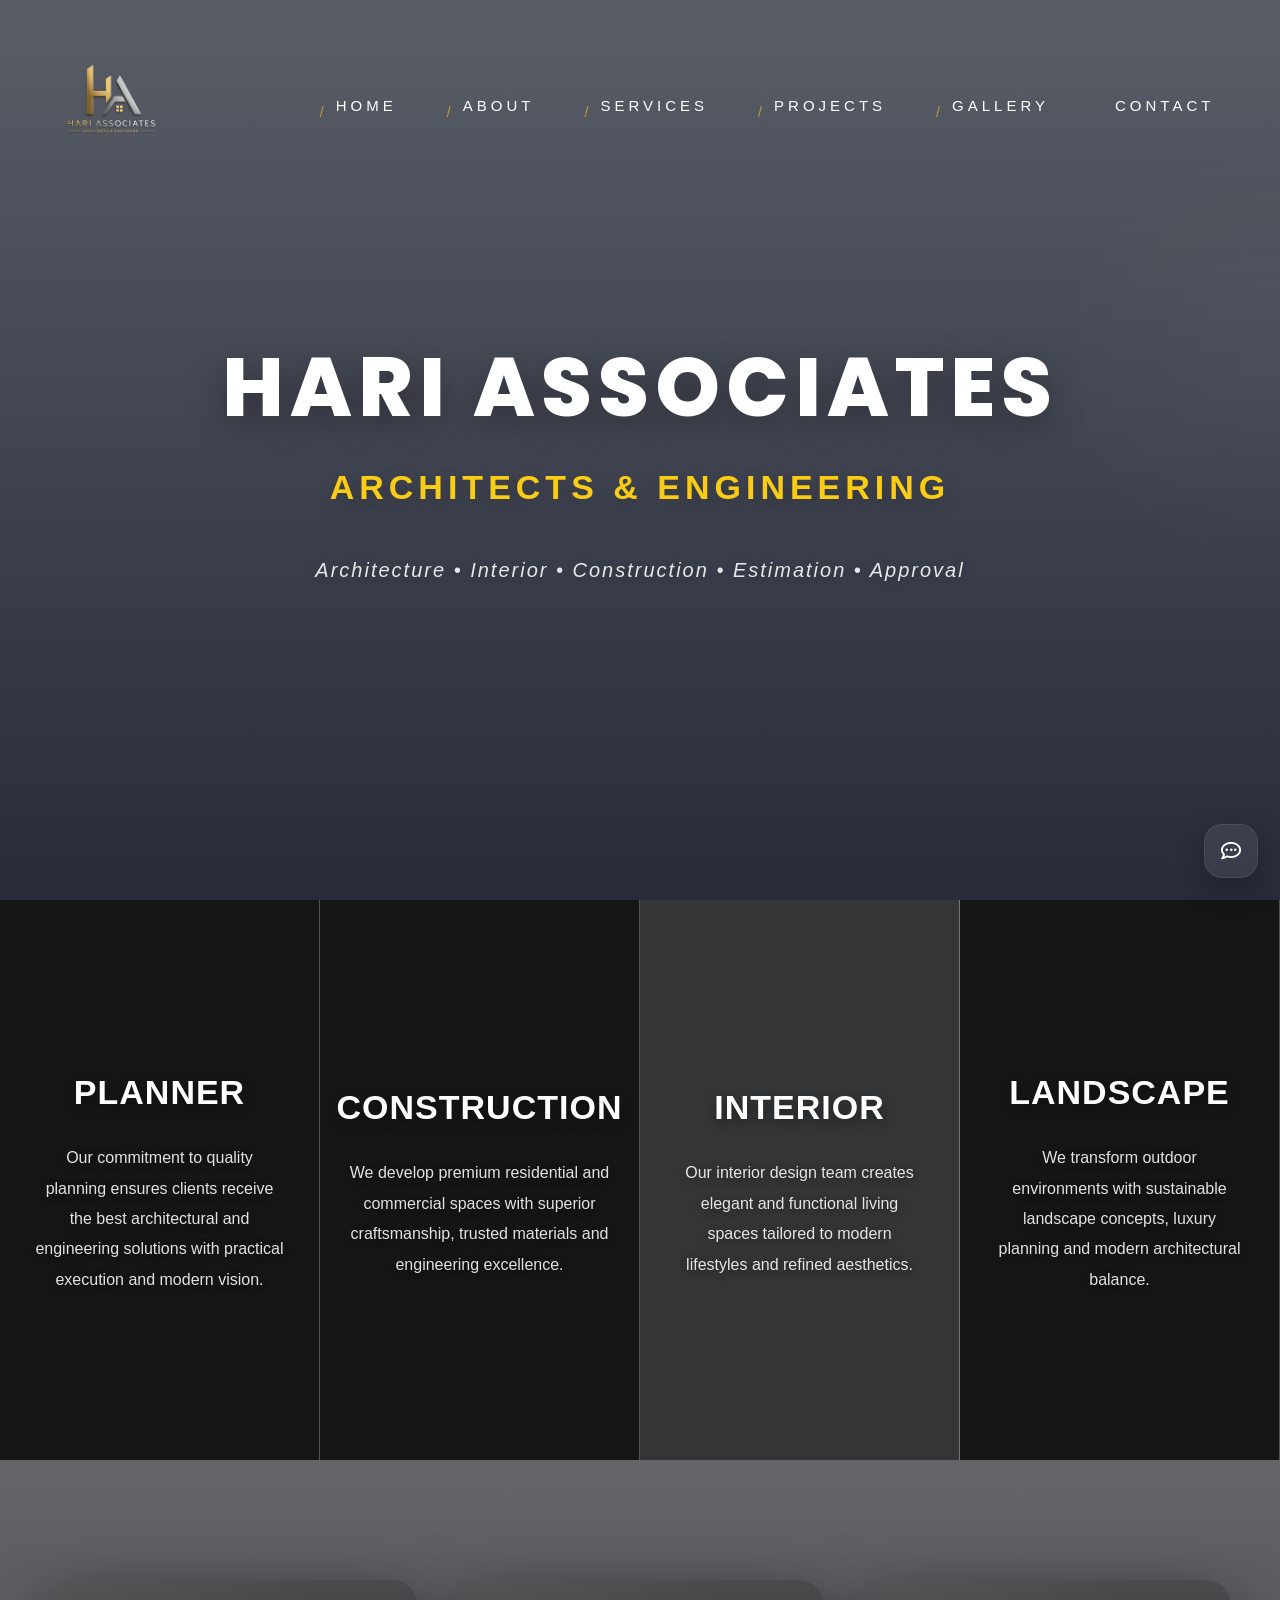
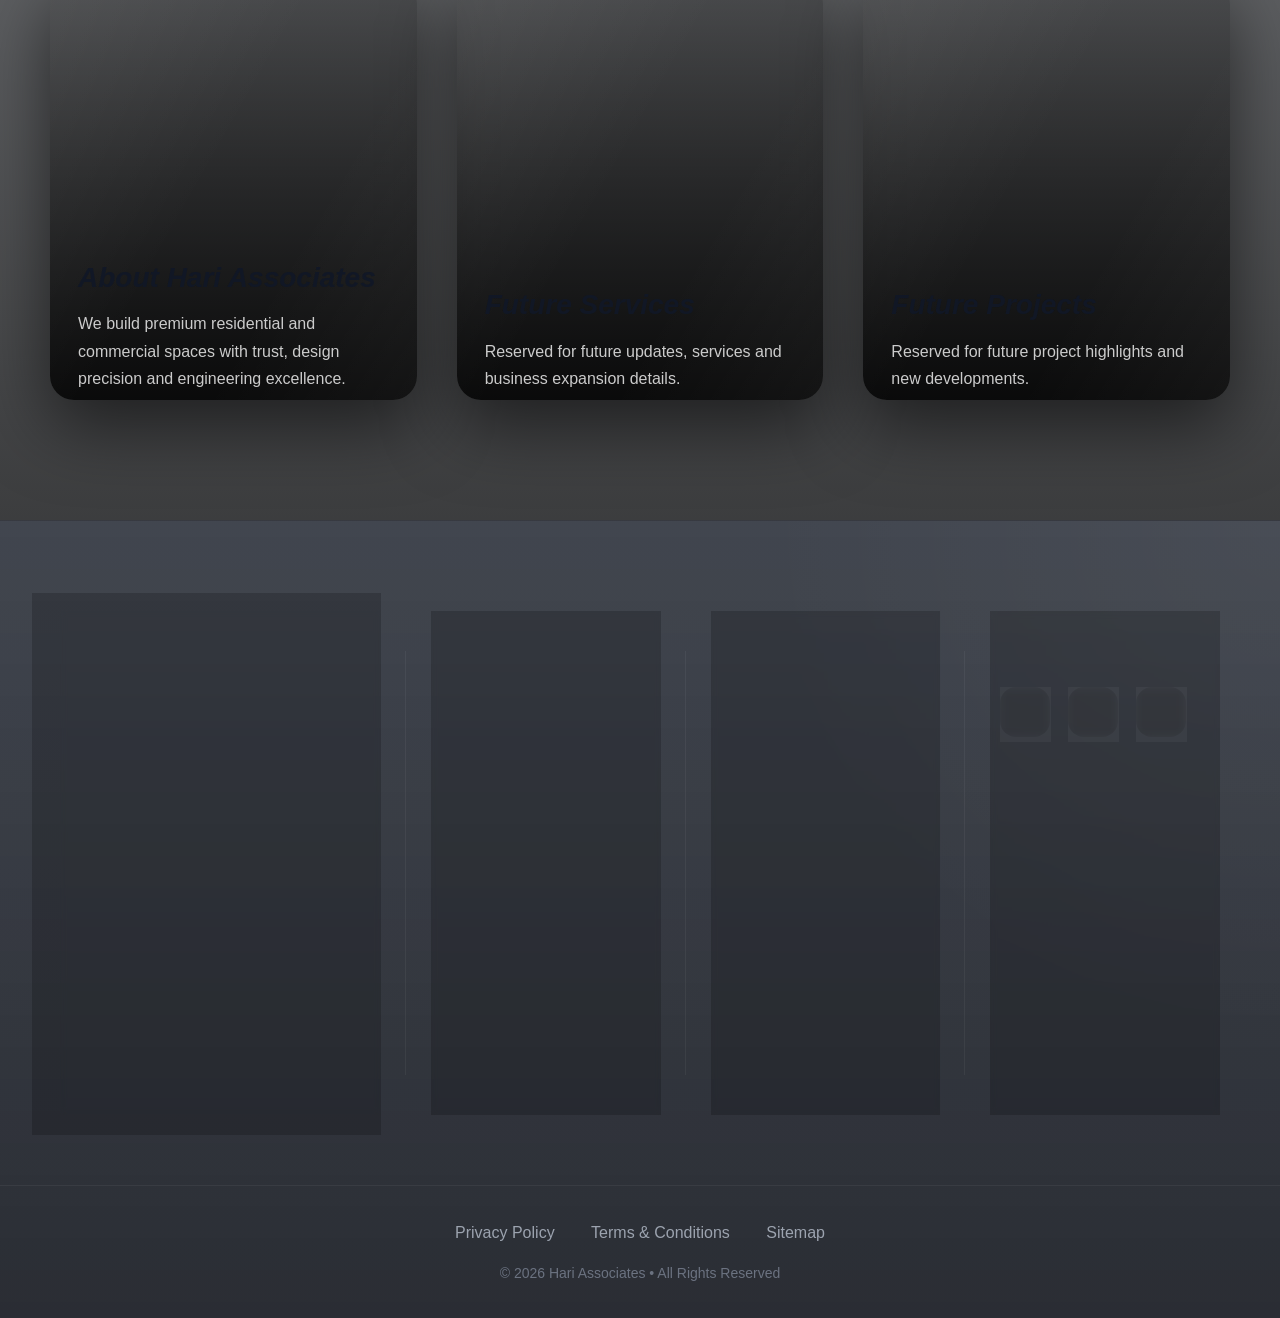
==== commit bf721bb5: "Update index.html" ====
--- a/index.html
+++ b/index.html
@@ -192,9 +192,13 @@
         <span>150+ Projects Completed</span>
       </div>
 
-      <a href="#" class="footer-btn">
-        Get Free Consultation
-      </a>
+    <a 
+href="https://wa.me/9912223229" 
+class="footer-btn"
+target="_blank"
+>
+Get Free Consultation
+</a>
 
     </div>
 
--- a/style.css
+++ b/style.css
@@ -118,18 +118,71 @@
 
 .menu-btn{
 display:none;
-flex-direction:column;
-gap:6px;
+
+width:58px;
+height:58px;
+
+align-items:center;
+justify-content:center;
+
+position:relative;
+
 cursor:pointer;
-z-index:1200;
+
+background:rgba(10,15,25,.55);
+
+backdrop-filter:blur(12px);
+
+border:1px solid rgba(255,255,255,.10);
+
+border-radius:18px;
+
+box-shadow:
+0 10px 30px rgba(0,0,0,.35),
+0 0 18px rgba(255,215,120,.08);
+
+z-index:3000;
+
+transition:.35s ease;
+}
+
+/* hover */
+.menu-btn:hover{
+transform:translateY(-2px);
+
+border-color:rgba(255,215,120,.35);
+
+box-shadow:
+0 14px 40px rgba(0,0,0,.45),
+0 0 22px rgba(255,215,120,.15);
 }
 
 .menu-btn span{
-width:32px;
-height:3px;
-background:#222;
-border-radius:10px;
-transition:.3s ease;
+position:absolute;
+
+width:24px;
+height:2.5px;
+
+background:#ffffff !important;
+
+border-radius:20px;
+
+transition:.4s ease;
+}
+
+/* top line */
+.menu-btn span:nth-child(1){
+transform:translateY(-8px);
+}
+
+/* middle line */
+.menu-btn span:nth-child(2){
+transform:translateY(0);
+}
+
+/* bottom line */
+.menu-btn span:nth-child(3){
+transform:translateY(8px);
 }
 
 /* HERO */
@@ -820,8 +873,10 @@
 /* ===============================
    TEXT
 ================================*/
-@media(max-width:768px){
-   
+/* ===============================
+   TEXT
+================================*/
+
 .footer-col p{
 display:flex;
 align-items:flex-start;
@@ -843,6 +898,16 @@
 font-size:16px;
 
 min-width:18px;
+}
+
+/* MOBILE */
+@media(max-width:768px){
+
+.footer-col p{
+justify-content:center;
+text-align:left;
+}
+
 }
 
 /* ===============================
@@ -1405,233 +1470,558 @@
 
 }
 
+
+
+/* =================================
+   PREMIUM SERVICES SHOWCASE
+================================= */
+
 /* ===============================
-   SERVICES PAGE (UPDATED CLEAN)
+   SERVICES HERO
 ================================*/
 
-/* RESET */
-.services-hero,
-.services-section,
-.process-section,
-.services-cta{
-position:relative;
-z-index:1;
-width:100%;
-}
-
-/* ===== HERO (LEFT ALIGNED - DIFFERENT FROM PROJECTS) ===== */
 .services-hero{
+position:relative;
+
 height:60vh;
-background:url('https://images.unsplash.com/photo-1519643381401-22c77e60520e') center/cover no-repeat;
+
+background:
+linear-gradient(
+rgba(0,0,0,.55),
+rgba(0,0,0,.68)
+),
+url('https://images.unsplash.com/photo-1519643381401-22c77e60520e?q=80&w=1800&auto=format&fit=crop');
+
+background-size:cover;
+background-position:center;
+
 display:flex;
 align-items:center;
-justify-content:flex-start;
-padding-left:8%;
-}
-
-/* lighter overlay */
+justify-content:center;
+
+text-align:center;
+
+overflow:hidden;
+}
+
 .services-hero .overlay{
 position:absolute;
 inset:0;
-background:rgba(0,0,0,.45);
-z-index:1;
-}
-
-.services-hero .hero-content{
+}
+
+.services-hero-content{
 position:relative;
 z-index:2;
-text-align:left;
+
+max-width:700px;
+
+padding:0 20px;
+
 color:#fff;
-max-width:600px;
-}
-
-.services-hero h1{
-font-size:52px;
-margin-bottom:10px;
-}
-
-.services-hero p{
+}
+
+.services-hero-content h1{
+font-size:64px;
+
+font-weight:800;
+
+margin-bottom:18px;
+
+letter-spacing:-2px;
+
+font-family:'Poppins',sans-serif;
+
+text-shadow:
+0 10px 30px rgba(0,0,0,.35);
+}
+
+.services-hero-content p{
+font-size:20px;
+
+line-height:1.8;
+
+letter-spacing:1px;
+
+color:#e5e7eb;
+}
+
+/* ===============================
+   MAIN SERVICES SECTION
+================================*/
+
+.services-section{
+background:#0a0a0a;
+
+padding:110px 8%;
+
+display:flex;
+flex-direction:column;
+
+gap:120px;
+}
+
+/* EACH BLOCK */
+
+.service-block{
+display:grid;
+grid-template-columns:1fr 1fr;
+
+gap:70px;
+
+align-items:center;
+}
+
+/* reverse layout */
+
+.service-block.reverse .service-image{
+order:2;
+}
+
+.service-block.reverse .service-details{
+order:1;
+}
+
+/* IMAGE */
+
+.service-image{
+position:relative;
+
+overflow:hidden;
+
+border-radius:32px;
+
+height:520px;
+
+box-shadow:
+0 30px 80px rgba(0,0,0,.45);
+}
+
+.service-image img{
+width:100%;
+height:100%;
+
+object-fit:cover;
+
+transition:1s ease;
+}
+
+/* overlay */
+
+.service-image::after{
+content:'';
+
+position:absolute;
+inset:0;
+
+background:
+linear-gradient(
+rgba(0,0,0,.08),
+rgba(0,0,0,.45)
+);
+}
+
+/* hover */
+
+.service-block:hover .service-image img{
+transform:scale(1.08);
+}
+
+/* DETAILS */
+
+.service-details{
+color:#fff;
+}
+
+/* number */
+
+.service-tag{
+display:inline-block;
+
+font-size:14px;
+
+letter-spacing:4px;
+
+margin-bottom:24px;
+
+color:#94a3b8;
+}
+
+/* title */
+
+.service-details h2{
+font-size:64px;
+
+line-height:1;
+
+margin-bottom:28px;
+
+font-weight:800;
+
+letter-spacing:-2px;
+
+font-family:'Poppins',sans-serif;
+
+color:#fff;
+}
+
+/* paragraph */
+
+.service-details p{
 font-size:18px;
-color:#eee;
-}
-
-/* ===== SERVICES GRID (LIGHT STYLE) ===== */
+
+line-height:2;
+
+color:#cbd5e1;
+
+margin-bottom:30px;
+}
+
+/* LIST */
+
+.service-details ul{
+list-style:none;
+}
+
+.service-details ul li{
+position:relative;
+
+padding-left:28px;
+
+margin-bottom:18px;
+
+font-size:16px;
+
+color:#f1f5f9;
+}
+
+/* custom dot */
+
+.service-details ul li::before{
+content:'';
+
+position:absolute;
+
+left:0;
+top:11px;
+
+width:10px;
+height:10px;
+
+border-radius:50%;
+
+background:#0a0a0a;
+}
+
+/* ===============================
+   MOBILE
+================================*/
+
+@media(max-width:768px){
+
+.services-hero{
+height:48vh;
+
+padding:0 20px;
+}
+
+.services-hero-content{
+max-width:100%;
+
+text-align:center;
+}
+
+.services-hero-content h1{
+font-size:42px;
+
+margin-bottom:14px;
+}
+
+.services-hero-content p{
+font-size:15px;
+
+line-height:1.8;
+}
+
 .services-section{
-background:#f7f7f7;
-padding:100px 8%;
-}
-
-/* grid */
-.services-grid{
+padding:70px 18px;
+
+gap:70px;
+}
+
+.service-block{
+grid-template-columns:1fr;
+
+gap:35px;
+}
+
+.service-block.reverse .service-image,
+.service-block.reverse .service-details{
+order:unset;
+}
+
+.service-image{
+height:280px;
+
+border-radius:22px;
+}
+
+.service-details h2{
+font-size:40px;
+}
+
+.service-details p{
+font-size:15px;
+
+line-height:1.9;
+}
+
+.service-details ul li{
+font-size:14px;
+}
+
+}
+
+/* ===============================
+   PROCESS SECTION
+================================*/
+
+.process-section{
+background:#f5f5f3;
+
+padding:110px 8%;
+
+text-align:center;
+
+color:#fff;
+}
+
+.process-section h2{
+font-size:58px;
+
+margin-bottom:70px;
+
+font-weight:800;
+
+font-family:'Poppins',sans-serif;
+
+color:#111111;   
+}
+
+/* STEPS */
+
+.process-steps{
 display:grid;
-grid-template-columns:repeat(2,1fr);
-gap:40px;
-}
-
-/* CARD (LIGHT GLASS STYLE) */
-.service-card{
-position:relative;
-height:320px;
-border-radius:20px;
+grid-template-columns:repeat(4,1fr);
+
+gap:35px;
+}
+
+/* CARD */
+
+.step{
+position:relative;
+
+background:
+linear-gradient(
+180deg,
+#0f0f0f,
+#050505
+);
+
+padding:55px 28px 38px;
+
+border-radius:34px;
+
+border:1px solid rgba(255,255,255,.06);
+
 overflow:hidden;
 
-display:flex;
-align-items:flex-end;
+box-shadow:
+0 25px 60px rgba(0,0,0,.22);
+
+transition:.45s ease;
+}
+
+.step::before{
+content:'';
+
+position:absolute;
+
+top:0;
+left:0;
+
+width:100%;
+height:4px;
+
+background:#e5e7eb;
+
+transform:scaleX(0);
+
+transform-origin:left;
+
+transition:.45s ease;
+}
+
+.step:hover::before{
+transform:scaleX(1);
+}
+
+.step:hover{
+transform:
+translateY(-12px)
+scale(1.03);
+
+background:#151515;
+}
+
+/* hover */
+
+.step:hover{
+transform:translateY(-10px);
+
+background:rgba(255,255,255,.05);
+}
+
+/* NUMBER */
+
+.step span{
+position:absolute;
+
+top:18px;
+right:24px;
+
+font-size:72px;
+
+font-weight:800;
+
+color:rgba(255,255,255,.06);
+
+line-height:1;
+
+pointer-events:none;
+}
+
+/* TITLE */
+
+.step h4{
+font-size:30px;
+
+margin-top:35px;
+margin-bottom:18px;
+
+font-weight:700;
+
+color:#ffffff;
+
+font-family:'Poppins',sans-serif;
+}
+
+/* TEXT */
+
+.step p{
+font-size:15px;
+
+line-height:1.9;
+
+color:#bfc5d1;
+}
+
+/* ===============================
+   CTA SECTION
+================================*/
+
+.services-cta{
+background:
+linear-gradient(
+rgba(0,0,0,.75),
+rgba(0,0,0,.82)
+),
+url('https://images.unsplash.com/photo-1497366754035-f200968a6e72?q=80&w=1800&auto=format&fit=crop');
 
 background-size:cover;
 background-position:center;
 
-box-shadow:0 20px 50px rgba(0,0,0,.15);
-transition:.4s ease;
-}
-
-/* SOFT OVERLAY */
-.service-card::before{
-content:'';
-position:absolute;
-inset:0;
-background:linear-gradient(
-rgba(0,0,0,.15),
-rgba(0,0,0,.65)
-);
-z-index:1;
-}
-
-/* CONTENT */
-.service-content{
-position:relative;
-z-index:2;
-padding:25px;
+padding:120px 20px;
+
+text-align:center;
+
 color:#fff;
 }
 
-.service-content h3{
+.services-cta h2{
+font-size:58px;
+
+margin-bottom:30px;
+
+font-weight:800;
+
+font-family:'Poppins',sans-serif;
+}
+
+.services-cta .btn{
+display:inline-block;
+
+padding:16px 40px;
+
+background:#e5e7eb;
+
+color:#111827;
+
+font-weight:700;
+
+border-radius:60px;
+
+text-decoration:none;
+
+transition:.35s ease;
+}
+
+.services-cta .btn:hover{
+transform:translateY(-4px);
+
+background:#fff;
+}
+
+/* MOBILE */
+
+@media(max-width:768px){
+
+.process-section{
+padding:70px 18px;
+}
+
+.process-section h2{
+font-size:40px;
+
+margin-bottom:45px;
+}
+
+.process-steps{
+grid-template-columns:1fr;
+
+gap:24px;
+}
+
+.step{
+padding:30px 24px;
+}
+
+.step span{
+color:#111827;
+}
+
+.step h4{
 font-size:22px;
-color:#111827;
-margin-bottom:8px;
-}
-
-.service-content p{
-font-size:15px;
-color:#eee;
-}
-
-/* hover */
-.service-card:hover{
-transform:translateY(-8px) scale(1.01);
-}
-
-/* ===== PROCESS SECTION ===== */
-.process-section{
-background:#d1d5db;
-padding:100px 8%;
-text-align:center;
-color:#000;
-}
-
-.process-section h2{
-font-size:36px;
-margin-bottom:50px;
-}
-
-/* steps */
-.process-steps{
-display:flex;
-justify-content:center;
-gap:60px;
-flex-wrap:wrap;
-}
-
-.step{
-max-width:220px;
-}
-
-.step span{
-font-size:30px;
-color:#111827;
-display:block;
-margin-bottom:10px;
-}
-
-.step h4{
-margin-bottom:6px;
-}
-
-.step p{
-color:#666;
-font-size:14px;
-}
-
-/* ===== CTA ===== */
+}
+
 .services-cta{
-background:#111;
-text-align:center;
 padding:80px 20px;
-color:#fff;
 }
 
 .services-cta h2{
-margin-bottom:20px;
-font-size:30px;
-}
-
-/* BUTTON */
-.btn{
-display:inline-block;
-padding:14px 28px;
-background:#e5e7eb;
-color:#000;
-font-weight:700;
-border-radius:30px;
-text-decoration:none;
-transition:.3s ease;
-}
-
-.btn:hover{
-background:#b8962e;
-transform:translateY(-2px);
-}
-
-/* ===== RESPONSIVE ===== */
-@media(max-width:768px){
-
-.services-grid{
-grid-template-columns:1fr;
-}
-
-.process-steps{
-flex-direction:column;
-gap:30px;
-align-items:center;
-}
-
-/* ONLY MOBILE CENTER FIX */
-.step{
-display:flex;
-flex-direction:column;
-align-items:center;
-text-align:center;
-
-margin:auto;
-}
-
-.step p{
-max-width:260px;
-margin:auto;
-}
-
-.services-hero{
-justify-content:center;
-text-align:center;
-padding-left:0;
-}
-
-.services-hero .hero-content{
-text-align:center;
-}
-
-.services-hero h1{
-font-size:34px;
+font-size:38px;
+
+line-height:1.3;
 }
 
 }
@@ -1917,19 +2307,18 @@
 }
 
 /* hamburger */
-.menu-btn{
-display:none;
-flex-direction:column;
-gap:6px;
-cursor:pointer;
-z-index:3000;
-}
+
 
 .menu-btn span{
-width:28px;
-height:3px;
-background:#111827;
-border-radius:2px;
+position:absolute;
+
+width:24px;
+height:2.5px;
+
+background:#ffffff;
+
+border-radius:20px;
+
 transition:.4s ease;
 }
 
@@ -2034,11 +2423,11 @@
 #navMenu{
 position:fixed;
 
-top:0;
-left:0;
-
-width:100vw;
-height:100vh;
+top:18px;
+left:18px;
+
+width:calc(100vw - 36px);
+height:calc(100vh - 36px);
 
 display:flex;
 flex-direction:column;
@@ -2046,32 +2435,77 @@
 justify-content:center;
 align-items:center;
 
-gap:28px;
-
-background:#0f172a;
+gap:42px;
+
+background:
+linear-gradient(
+rgba(3,10,25,.82),
+rgba(5,15,35,.92)
+);
+
+backdrop-filter:blur(18px);
+-webkit-backdrop-filter:blur(18px);
+
+border:1px solid rgba(255,255,255,.18);
+
+border-radius:34px;
+
+box-shadow:
+0 20px 80px rgba(0,0,0,.55);
 
 opacity:0;
 
+transform:scale(.96);
+
 pointer-events:none;
 
-transition:.3s ease;
+transition:.45s ease;
 
 z-index:9999;
-}
-
+
+overflow:hidden;
+}
 /* open menu */
 #menuToggle:checked ~ #navMenu{
 opacity:1;
+
+transform:scale(1);
+
 pointer-events:auto;
 }
-
 /* mobile links */
 #navMenu a{
+position:relative;
+
 color:#fff;
 
-font-size:22px;
-
-letter-spacing:3px;
+font-size:26px;
+
+font-weight:300;
+
+letter-spacing:7px;
+
+text-transform:uppercase;
+
+font-family:'Poppins',sans-serif;
+
+transition:.35s ease;
+}
+
+#navMenu a::before{
+content:'';
+
+position:absolute;
+
+left:50%;
+bottom:-16px;
+
+transform:translateX(-50%);
+
+width:34px;
+height:1px;
+
+background:rgba(255,255,255,.55);
 }
 
 /* remove divider in mobile */
@@ -2083,19 +2517,42 @@
 .menu-close{
 position:absolute;
 
-top:22px;
-right:24px;
+top:26px;
+right:26px;
+
+width:52px;
+height:52px;
+
+display:flex;
+align-items:center;
+justify-content:center;
+
+background:rgba(255,255,255,.05);
+
+border:1px solid rgba(255,255,255,.10);
+
+border-radius:18px;
+
+backdrop-filter:blur(12px);
 
 font-size:28px;
 
 color:#fff;
 
 cursor:pointer;
+
+transition:.35s ease;
+}
+
+.menu-close:hover{
+transform:rotate(90deg);
+
+background:rgba(255,255,255,.12);
 }
 
 /* hamburger animation */
 #menuToggle:checked + .menu-btn span:nth-child(1){
-transform:rotate(45deg) translateY(8px);
+transform:rotate(45deg);
 }
 
 #menuToggle:checked + .menu-btn span:nth-child(2){
@@ -2103,7 +2560,7 @@
 }
 
 #menuToggle:checked + .menu-btn span:nth-child(3){
-transform:rotate(-45deg) translateY(-8px);
+transform:rotate(-45deg);
 }
 
 }
@@ -2841,7 +3298,7 @@
 .hero-main-content{
 position:absolute;
 
-top:50%;
+top:52%;
 left:50%;
 
 transform:translate(-50%,-50%);
@@ -2850,12 +3307,9 @@
 
 z-index:5;
 
-padding:38px 55px;
-
-width:90%;
-max-width:1150px;
-
-overflow:hidden;
+width:100%;
+
+padding:0 40px;
 }
 
 
@@ -2880,63 +3334,129 @@
 
 /* title */
 .hero-main-content h2{
-font-size:64px;
+font-size:82px;
 
 font-weight:800;
 
-letter-spacing:3px;
+letter-spacing:6px;
+
+line-height:1;
 
 text-transform:uppercase;
 
+font-family:'Poppins',sans-serif;
+
 color:#ffffff;
 
-margin-bottom:22px;
+margin-bottom:38px;
 
 text-shadow:
-0 4px 18px rgba(0,0,0,.45);
+0 10px 35px rgba(0,0,0,.35);
+}
+
+.hero-main-content h3{
+font-size:34px;
+
+font-weight:700;
+
+letter-spacing:5px;
+
+line-height:1.2;
+
+text-transform:uppercase;
 
 font-family:'Poppins',sans-serif;
+
+color:#facc15;
+
+margin-bottom:42px;
+
+text-shadow:
+0 6px 20px rgba(0,0,0,.28);
 }
 
 /* subtitle */
 .hero-main-content p{
-font-size:22px;
+font-size:20px;
+
+font-weight:300;
+
+letter-spacing:2px;
+
+line-height:2;
+
+font-style:italic;
+
+color:rgba(255,255,255,.88);
+
+font-family:'Poppins',sans-serif;
+
+text-shadow:
+0 2px 12px rgba(0,0,0,.25);
+}
+
+@media(max-width:768px){
+
+.hero-main-content{
+position:absolute;
+
+top:58%;
+
+left:50%;
+
+transform:translate(-50%,-50%);
+
+width:100%;
+
+padding:0 20px;
+
+text-align:center;
+}
+
+.hero-main-content h2{
+font-size:clamp(34px,13vw,56px);
+
+font-weight:800;
+
+line-height:.92;
+
+letter-spacing:1px;
+
+margin-bottom:18px;
+
+white-space:normal;
+
+word-break:keep-all;
+
+max-width:100%;
+
+overflow-wrap:break-word;
+}
+   
+.hero-main-content h3{
+font-size:clamp(16px,6vw,24px);
+
+font-weight:700;
+
+line-height:1.25;
+
+letter-spacing:2px;
+
+margin-bottom:22px;
+
+white-space:normal;
+
+max-width:100%;
+}
+
+.hero-main-content p{
+font-size:clamp(11px,2.8vw,15px);
 
 line-height:1.8;
 
-color:rgba(255,255,255,.82);
-
-font-style:italic;
-
-letter-spacing:1px;
-
-text-shadow:
-0 3px 10px rgba(0,0,0,.35);
-}
-
-/* mobile */
-@media(max-width:768px){
-
-.hero-main-content{
-width:90%;
-
-padding:24px 18px;
-
-border-radius:22px;
-}
-
-.hero-main-content h2{
-font-size:32px;
-
-line-height:1.2;
-
-letter-spacing:-1px;
-}
-
-.hero-main-content p{
-font-size:15px;
-
-line-height:1.6;
-}
-
-}
+letter-spacing:.5px;
+
+padding:0 6px;
+}
+
+}
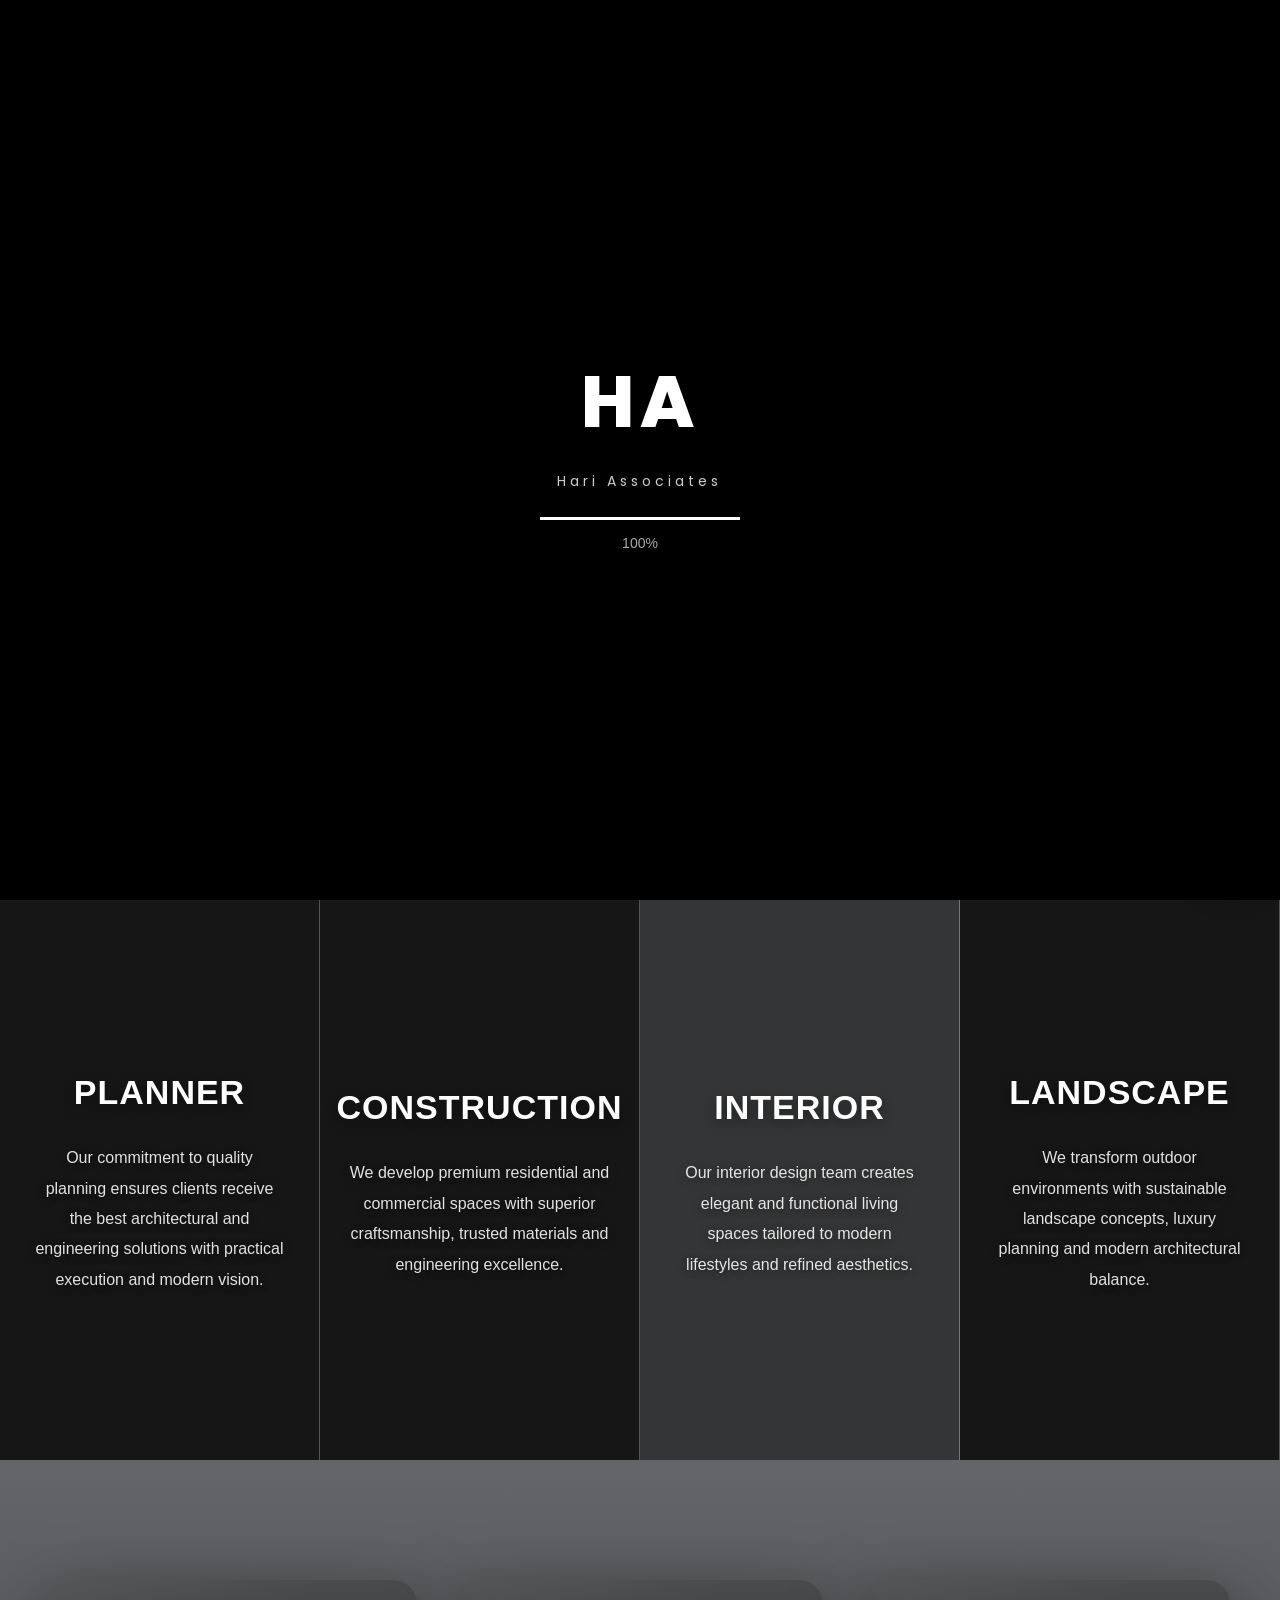
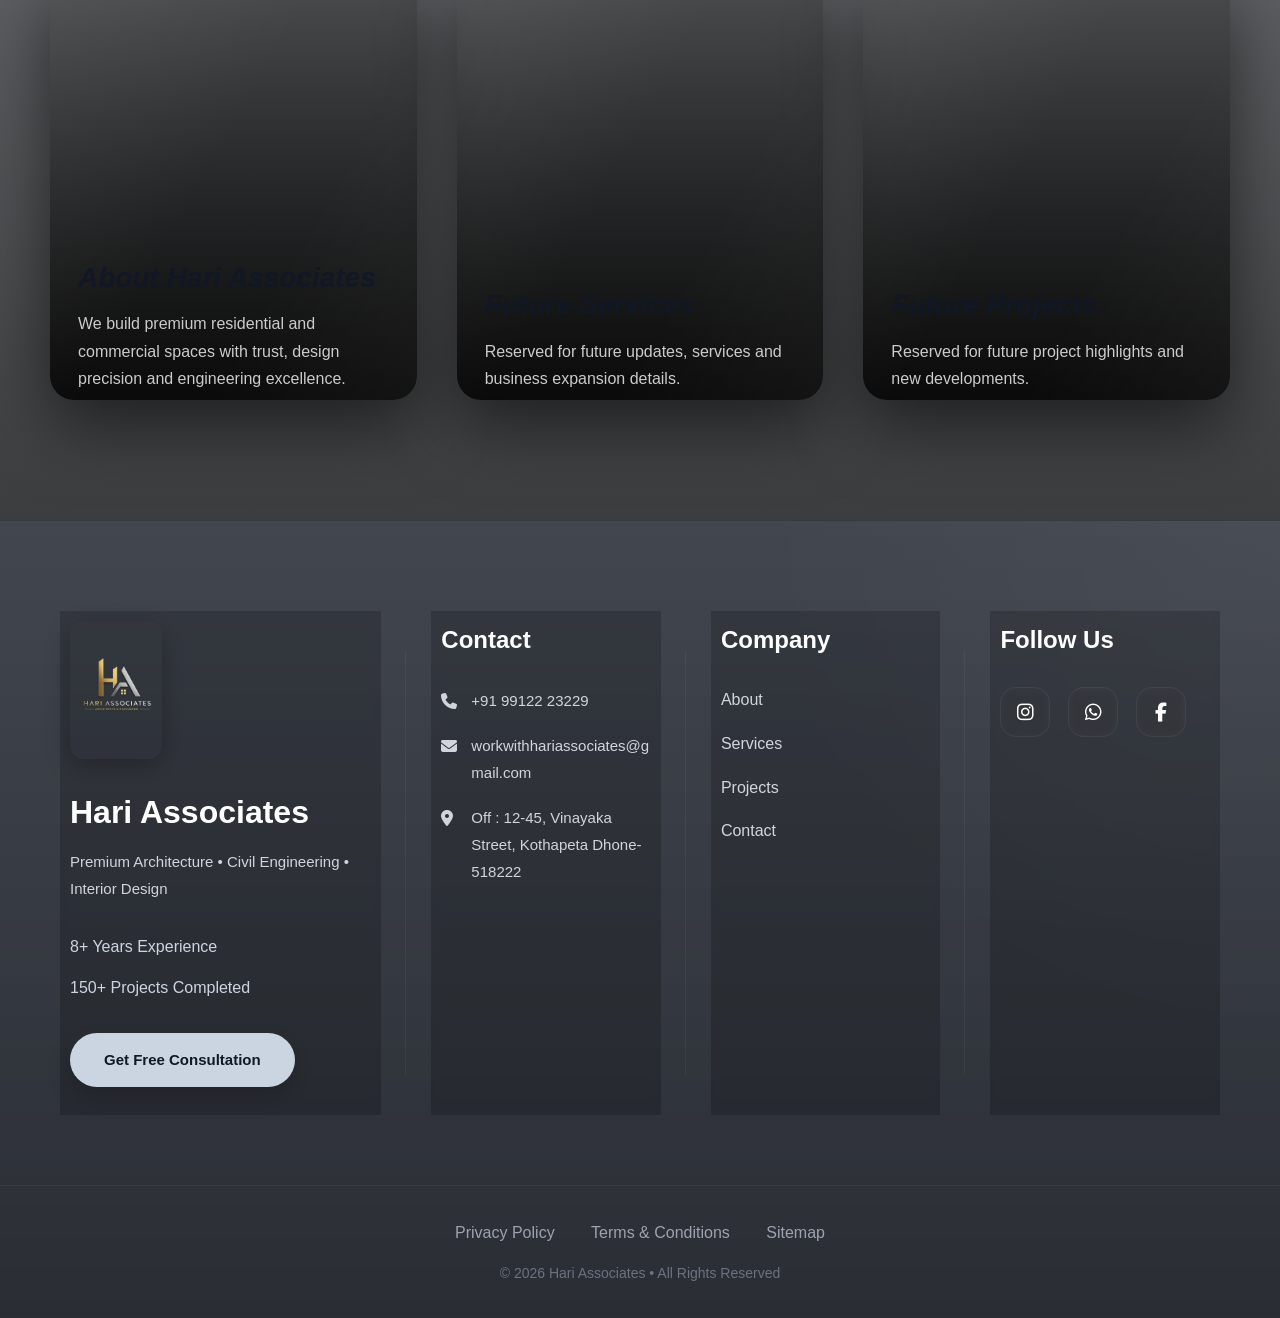
==== commit 3facb277: "Update index.html" ====
--- a/index.html
+++ b/index.html
@@ -192,8 +192,8 @@
         <span>150+ Projects Completed</span>
       </div>
 
-    <a 
-href="https://wa.me/9912223229" 
+<a 
+href="https://wa.me/919912223229?text=Hello%20Hari%20Associates,%20I%20need%20a%20consultation."
 class="footer-btn"
 target="_blank"
 >
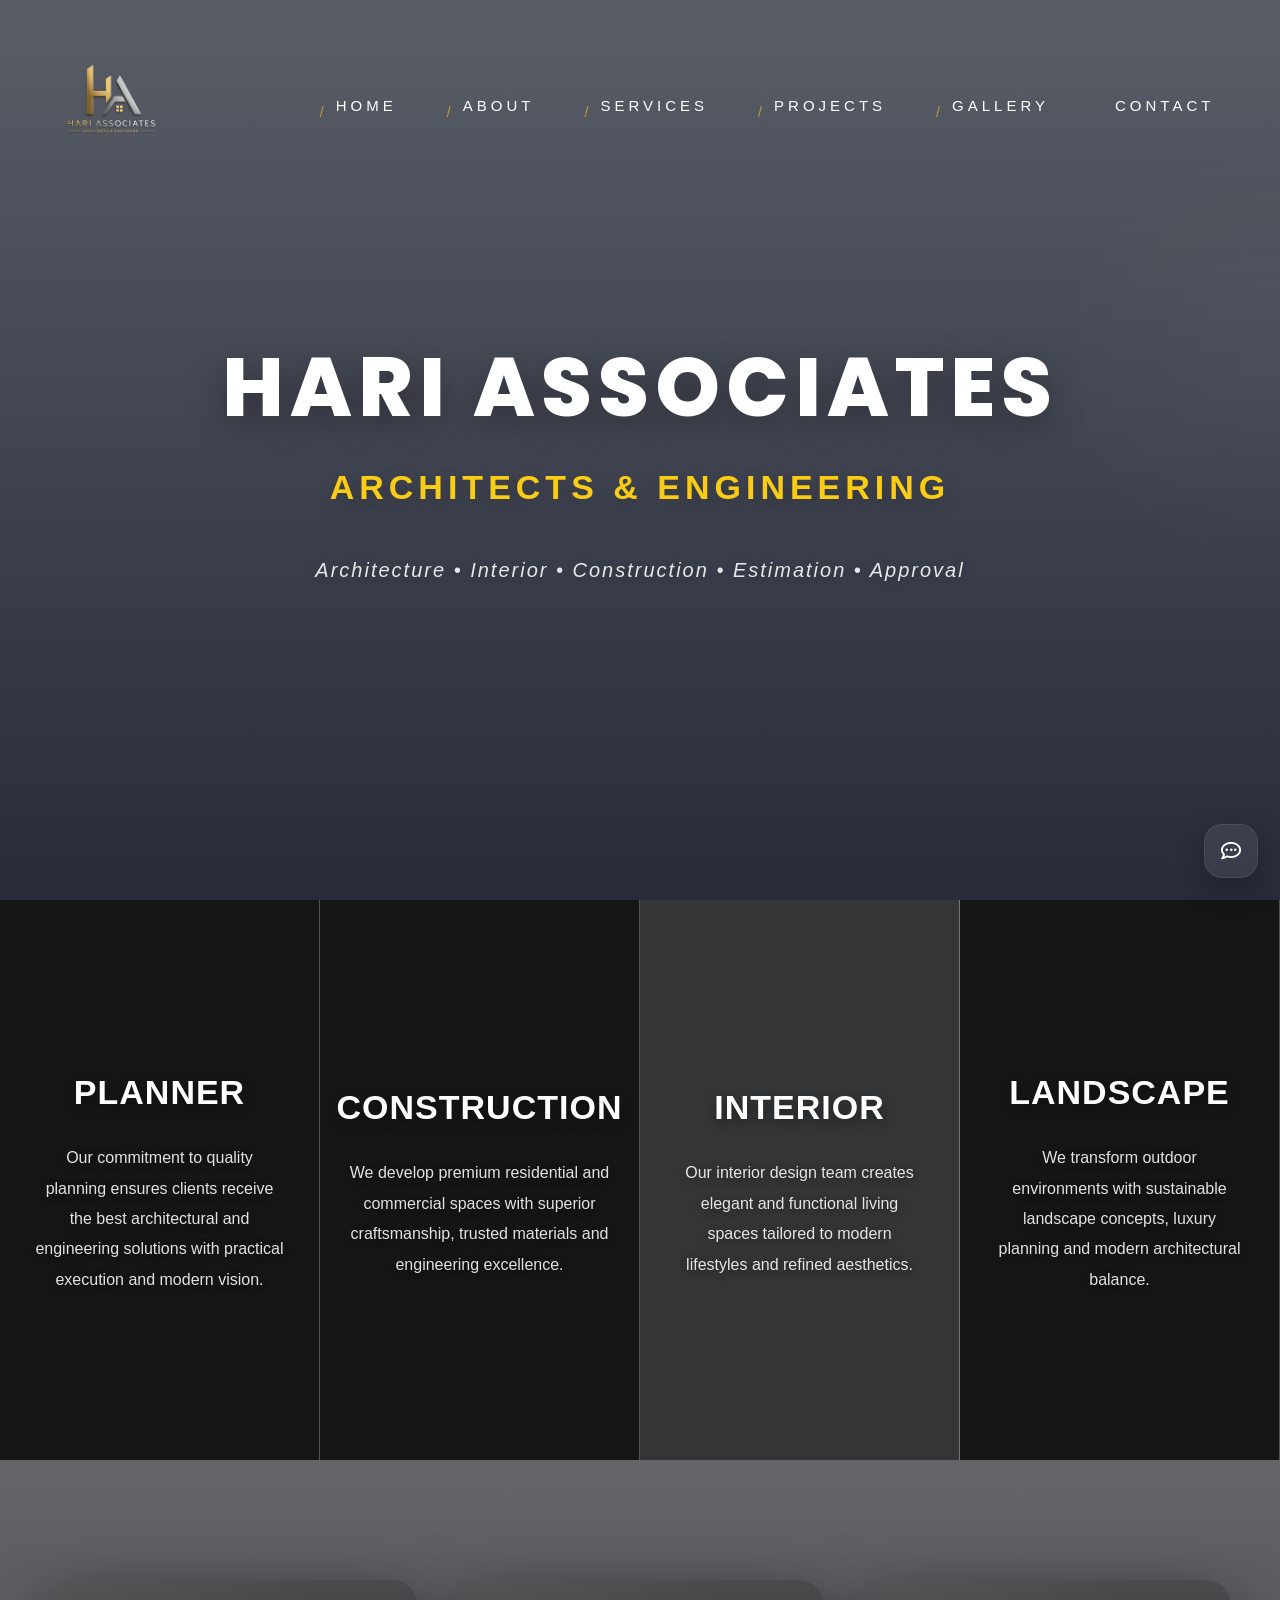
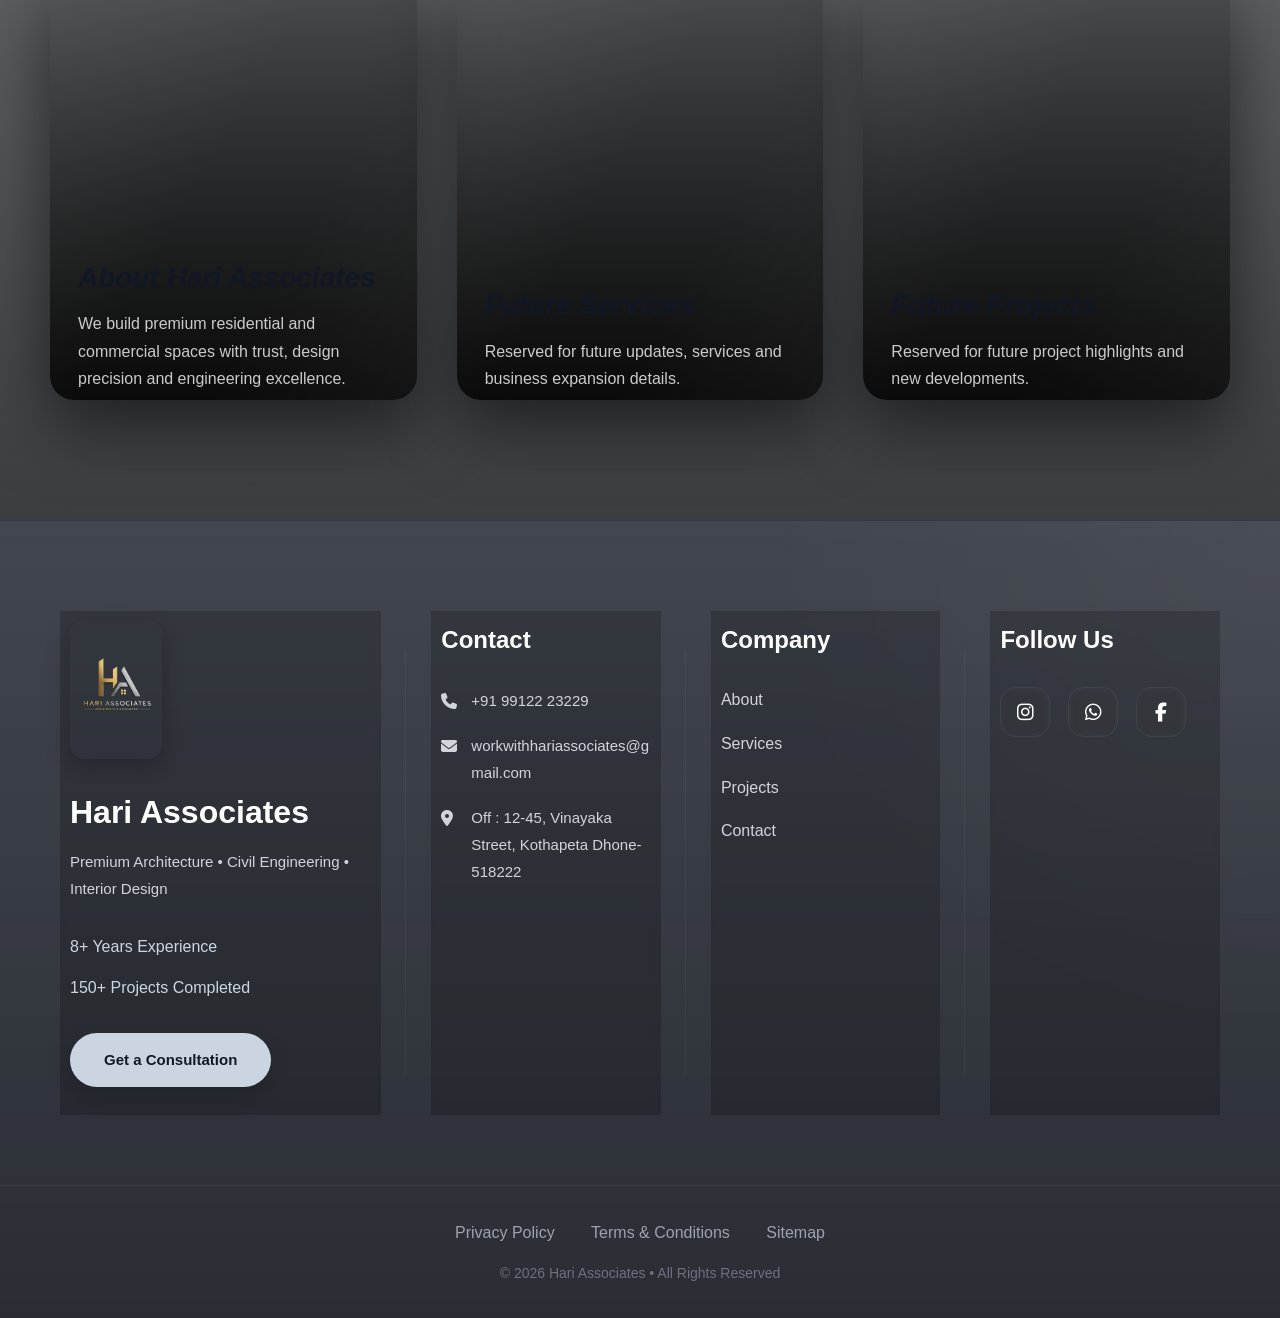
==== commit 44d90c5e: "Update index.html" ====
--- a/index.html
+++ b/index.html
@@ -197,7 +197,7 @@
 class="footer-btn"
 target="_blank"
 >
-Get Free Consultation
+Get a Consultation
 </a>
 
     </div>
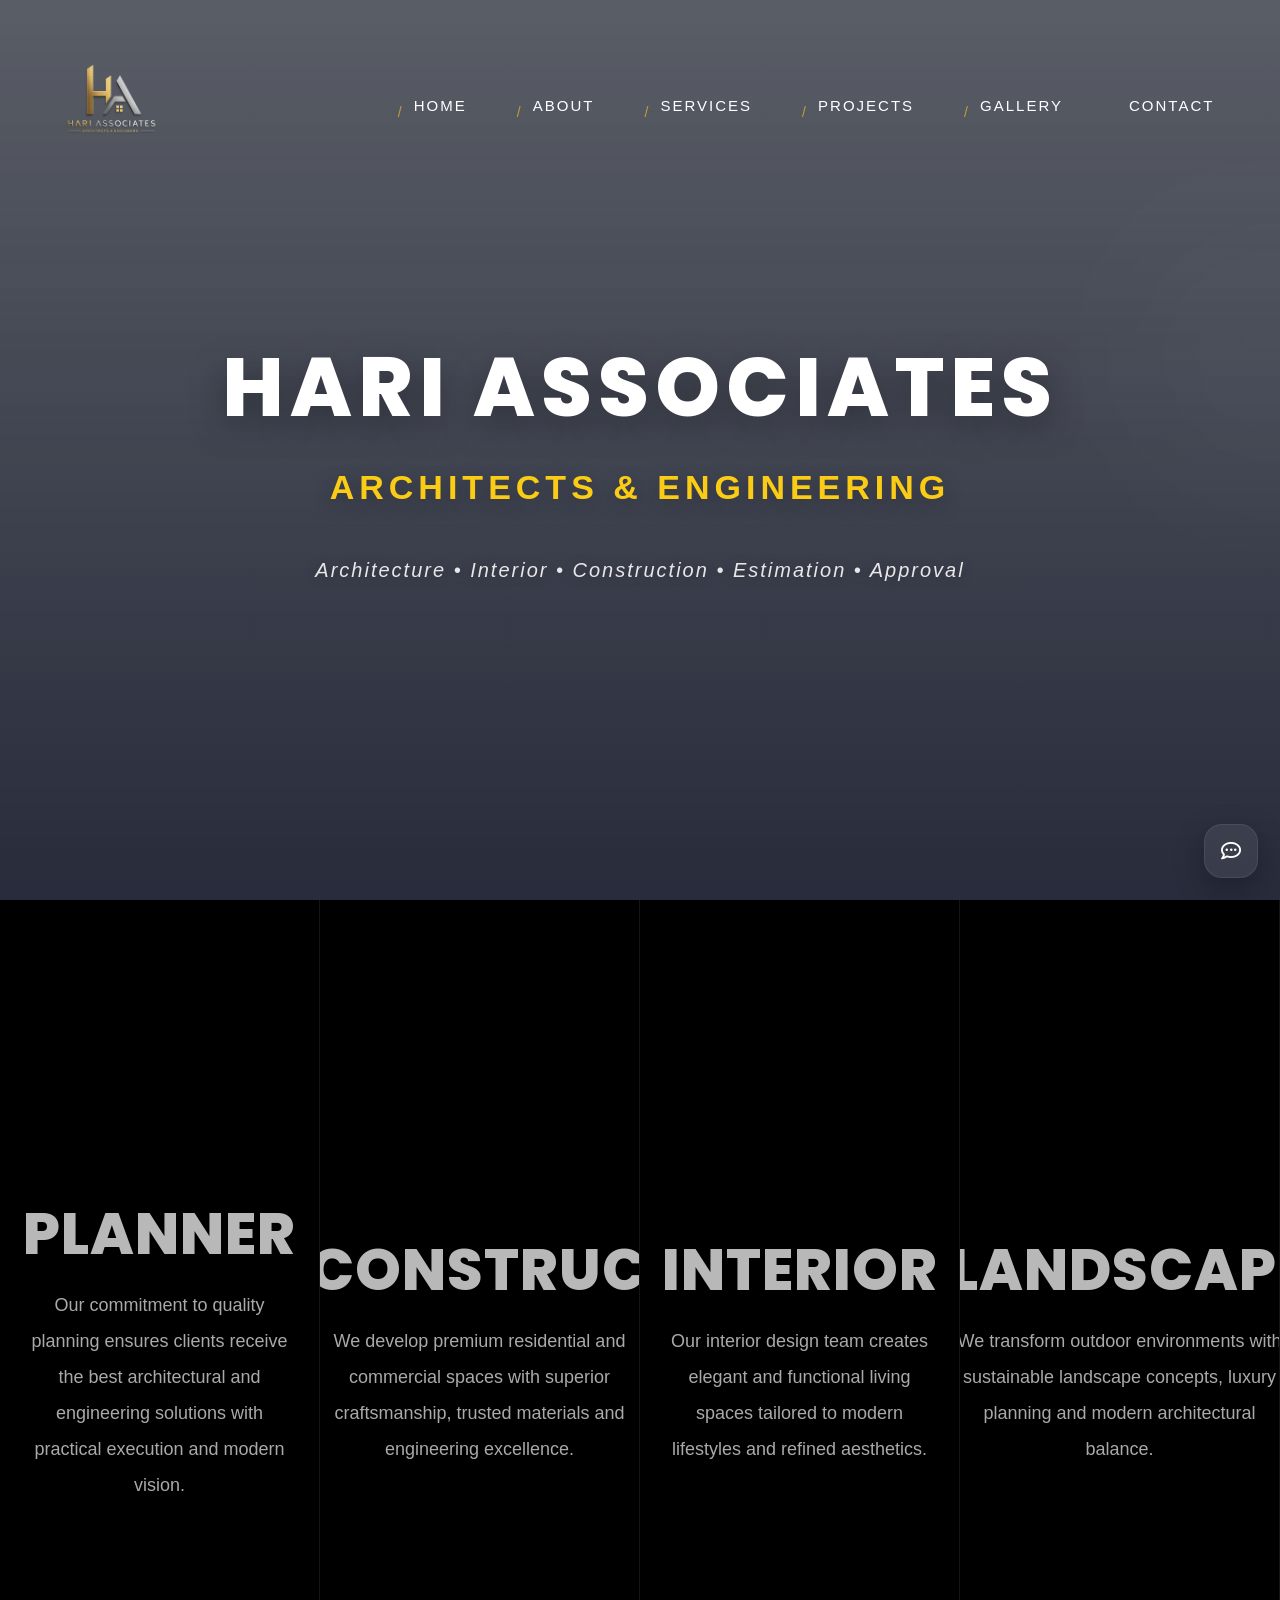
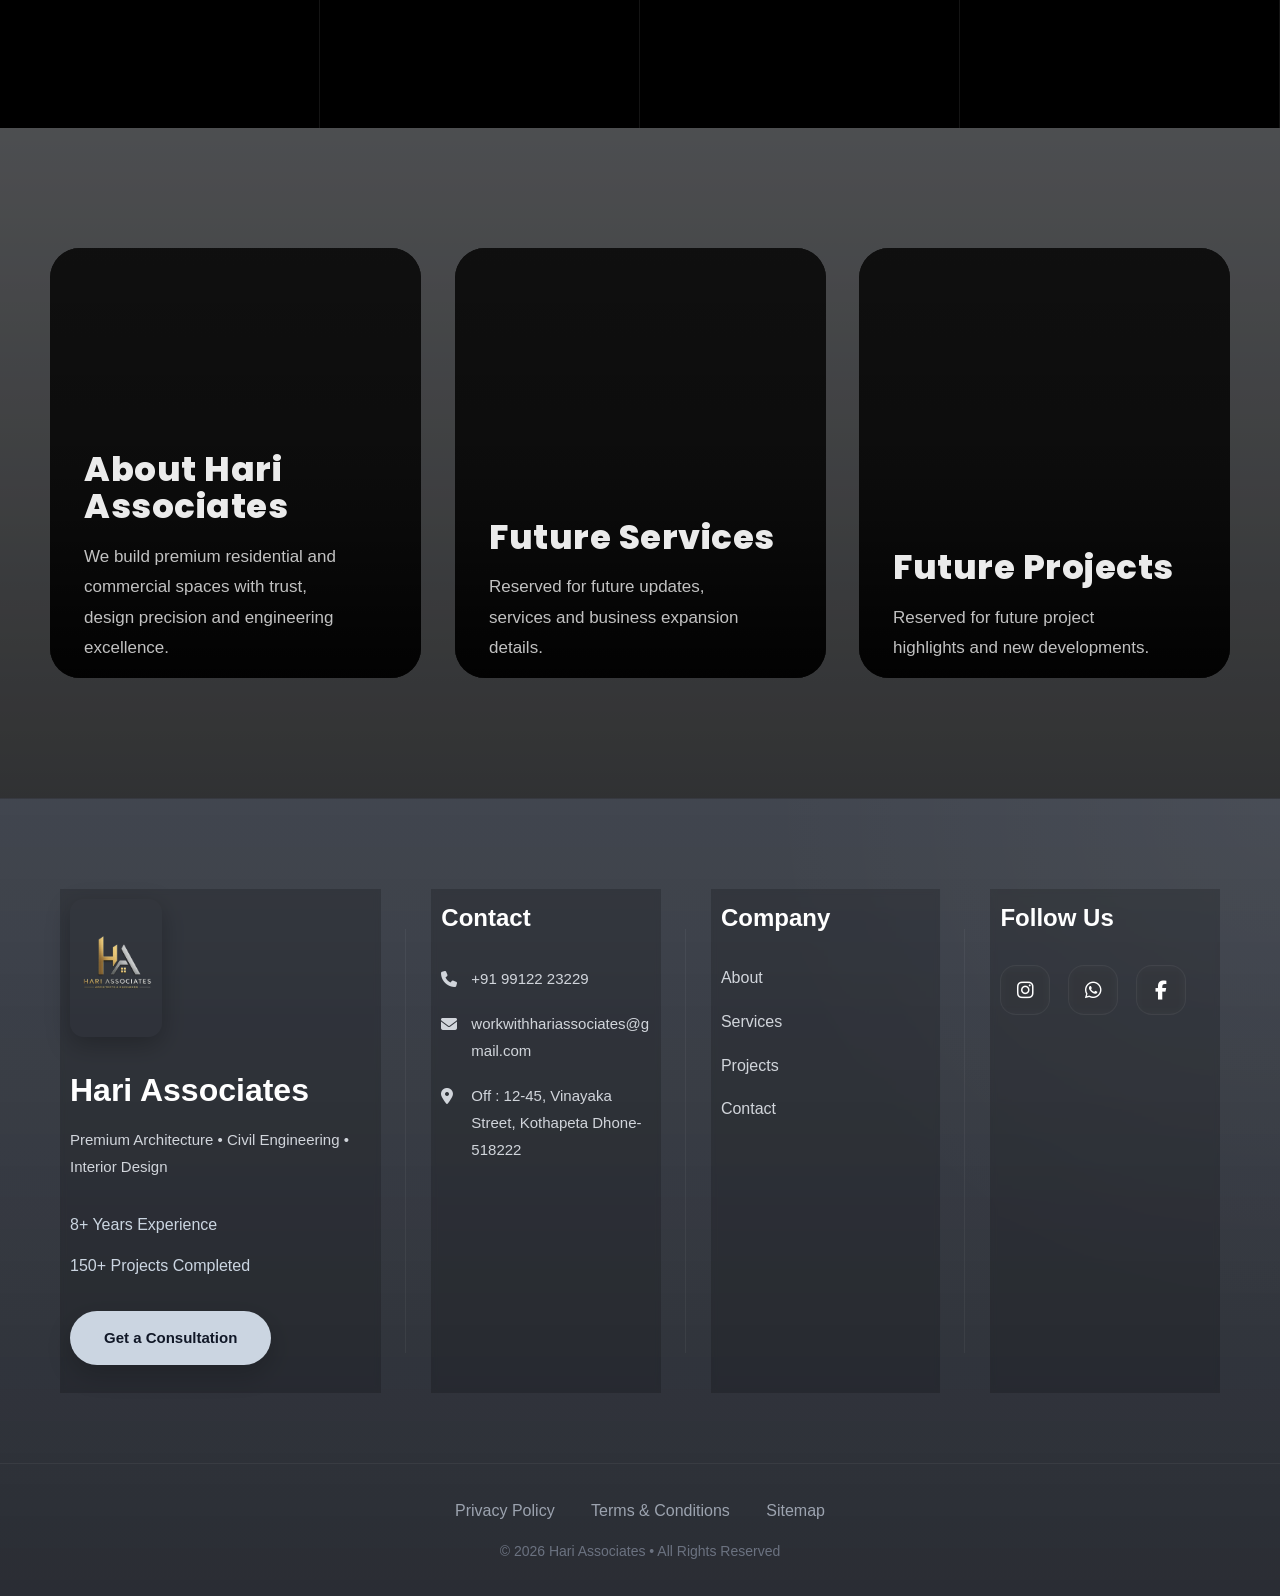
==== commit 56b4aa90: "Update index.html" ====
--- a/index.html
+++ b/index.html
@@ -309,5 +309,34 @@
 
 </script>
 <script src="script.js"></script>
+  <script>
+
+const featureItems = document.querySelectorAll(".feature-item");
+
+const featureObserver = new IntersectionObserver((entries)=>{
+
+entries.forEach((entry,index)=>{
+
+if(entry.isIntersecting){
+
+setTimeout(()=>{
+
+entry.target.classList.add("show");
+
+}, index * 180);
+
+}
+
+});
+
+},{
+threshold:0.2
+});
+
+featureItems.forEach((item)=>{
+featureObserver.observe(item);
+});
+
+</script>
 </body>
 </html>
--- a/style.css
+++ b/style.css
@@ -1,3 +1,38 @@
+/* ===== ULTRA SMOOTH ENGINE ===== */
+
+*{
+-webkit-font-smoothing:antialiased;
+-moz-osx-font-smoothing:grayscale;
+}
+
+html{
+scroll-behavior:smooth;
+}
+
+body{
+overflow-x:hidden;
+
+text-rendering:optimizeLegibility;
+}
+
+/* GPU ACCELERATION */
+
+.card,
+.project-card,
+.gallery-item,
+.feature-item,
+.step,
+.service-image img,
+.hero-image,
+.btn{
+transform:translateZ(0);
+
+will-change:transform, opacity;
+
+backface-visibility:hidden;
+
+perspective:1000px;
+}
 /* ===================================
    HARI ASSOCIATES PREMIUM STYLE
    White + Charcoal + Copper
@@ -75,7 +110,7 @@
 }
 
 .logo:hover img{
-transform:scale(1.08);
+transform:scale(1.03);
 }
 
 @media(max-width:768px){
@@ -263,202 +298,246 @@
 background:#9d5f26;
 }
 
-/* ===== LUXURY BLOCK SECTION ===== */
+/* =========================
+   PREMIUM HERO BLOCKS
+========================= */
+
 .blocks{
 position:relative;
+
 display:grid;
 grid-template-columns:repeat(3,1fr);
-gap:40px;
+
+gap:34px;
+
 padding:120px 50px;
-max-width:1400px;
+
+max-width:1450px;
 margin:auto;
-z-index:1;
-}
-
-/* DARK CINEMATIC OVERLAY */
+
+overflow:hidden;
+}
+
+/* SECTION BACKGROUND */
+
+.blocks::before{
+content:'';
+
+position:absolute;
+inset:0;
+
+background:
+linear-gradient(
+rgba(0,0,0,.55),
+rgba(0,0,0,.72)
+),
+url('https://images.unsplash.com/photo-1600607687644-c7171b42498f?q=80&w=1800&auto=format&fit=crop');
+
+background-size:cover;
+background-position:center;
+
+z-index:-2;
+
+transform:scale(1.05);
+}
+
+.blocks{
+isolation:isolate;
+}
+
+/* subtle dark overlay */
 .blocks::after{
 content:'';
+
 position:absolute;
 inset:0;
-background:linear-gradient(
-rgba(10,10,10,.55),
-rgba(10,10,10,.75)
-);
+
+background:rgba(0,0,0,.18);
+
 z-index:-1;
 }
 
-/* ===== CARD ===== */
+/* =========================
+   CARD
+========================= */
+
 .card{
 position:relative;
-height:420px;
-border-radius:24px;
+
+height:430px;
+
+border-radius:30px;
+
 overflow:hidden;
 
 display:flex;
-flex-direction:column;
-justify-content:flex-end;
-
-background-size:cover; 
-background-position:center;
-
-box-shadow:
-0 25px 70px rgba(0,0,0,.55);
-
-transition:
-transform .45s ease,
-box-shadow .45s ease,
-background-size 1.2s ease;
-}
-
-/* ===== BLOCKS LAYOUT ===== */
-.blocks{
-position:relative;
-display:grid;
-grid-template-columns:repeat(3,1fr);
-gap:40px;
-padding:120px 50px;
-max-width:1400px;
-margin:auto;
-z-index:1;
-overflow:hidden; /* prevent zoom bleed */
-}
-
-/* ===== CINEMATIC MOVING BACKGROUND ===== */
-.blocks::before{
-content:'';
-position:absolute;
-inset:0;
-
-background-image:url('https://images.unsplash.com/photo-1600585154340-be6161a56a0c');
-background-size:cover;
-background-position:center;
-
-animation:cinematicZoom 28s ease-in-out infinite alternate;
-
-z-index:-3;
-}
-
-/* ===== DARK OVERLAY (READABILITY) ===== */
-.blocks::after{
-content:'';
-position:absolute;
-inset:0;
-background:linear-gradient(
-rgba(10,10,10,.55),
-rgba(10,10,10,.75)
-);
-z-index:-2;
-}
-
-/* ===== BACKGROUND ANIMATION ===== */
-@keyframes cinematicZoom{
-0%{
-transform:scale(1);
-}
-100%{
-transform:scale(1.12);
-}
-}
-
-/* ===== CARD ===== */
-.card{
-position:relative;
-height:420px;
-border-radius:24px;
-overflow:hidden;
-
-display:flex;
-flex-direction:column;
-justify-content:flex-end;
-
-/* FIXED IMAGE HANDLING */
+align-items:flex-end;
+
 background-size:cover;
 background-position:center;
 background-repeat:no-repeat;
 
+isolation:isolate;
+
+background-color:#111;
+
 box-shadow:
-0 25px 70px rgba(0,0,0,.55);
-
+0 14px 40px rgba(0,0,0,.22)
+   
 transition:
-transform .45s ease,
-box-shadow .45s ease,
-background-size 1.2s ease;
-}
-
-/* ===== CARD DARK GRADIENT (TEXT VISIBILITY) ===== */
+transform .9s cubic-bezier(.16,1,.3,1),
+opacity .9s ease,
+box-shadow .6s ease;
+
+opacity:0;
+
+transform:translateY(60px) translateZ(0);
+
+will-change:transform, opacity;
+
+backface-visibility:hidden;
+}
+
+/* =========================
+   ACTIVE REVEAL
+========================= */
+
+.card.show{
+opacity:1;
+
+transform:translateY(0);
+
+transition:
+transform .9s cubic-bezier(.16,1,.3,1),
+opacity .9s ease;
+}
+/* =========================
+   IMAGE ZOOM LAYER
+========================= */
+
 .card::before{
 content:'';
+
 position:absolute;
 inset:0;
-background:linear-gradient(
-rgba(0,0,0,.2),
-rgba(0,0,0,.85)
-);
-z-index:1;
-}
-
-/* ===== LIGHT SWEEP EFFECT ===== */
+
+background:inherit;
+background-size:cover;
+background-position:center;
+
+transform:scale(1);
+
+transition:transform 7s ease;
+
+z-index:-2;
+}
+
+/* gentle auto zoom */
+.card:hover::before{
+transform:scale(1.03);
+}
+
+/* =========================
+   DARK OVERLAY
+========================= */
+
 .card::after{
 content:'';
+
 position:absolute;
 inset:0;
-background:linear-gradient(
-120deg,
-rgba(255,255,255,.12),
-transparent 45%,
-transparent 65%,
-rgba(255,255,255,.08)
+
+background:
+linear-gradient(
+to top,
+rgba(0,0,0,.88),
+rgba(0,0,0,.28),
+rgba(0,0,0,.10)
 );
-opacity:.5;
-transition:.5s ease;
-z-index:2;
-}
-
-/* ===== CONTENT ===== */
+
+z-index:-1;
+}
+
+/* =========================
+   CONTENT
+========================= */
+
 .card-content{
-position:relative;
-z-index:3;
-padding:28px;
+padding:34px;
 
 transform:translateY(20px);
-opacity:.9;
-transition:.45s ease;
-}
-
-/* ===== TEXT ===== */
+
+transition:
+transform .7s ease,
+opacity .7s ease;
+
+opacity:.92;
+}
+
+/* =========================
+   TITLE
+========================= */
+
 .card h3{
-font-size:28px;
+font-size:34px;
+
 font-weight:800;
-font-style:italic;
-margin-bottom:10px;
-color:#111827;
-position:relative;
-}
-
-.card p{
-font-size:16px;
-line-height:1.7;
-color:#e0e0e0;
-}
-
-/* ===== GOLD UNDERLINE ===== */
+
+line-height:1.1;
+
+margin-bottom:16px;
+
+color:#ffffff;
+
+font-family:'Poppins',sans-serif;
+
+letter-spacing:.5px;
+
+position:relative;
+}
+
+/* underline */
 .card h3::after{
 content:'';
-position:absolute;
+
+position:absolute;
+
 left:0;
-bottom:-6px;
-width:0%;
+bottom:-8px;
+
+width:0;
 height:2px;
-background:#e5e7eb;
-transition:.4s ease;
-}
-
-/* ===== HOVER ===== */
+
+background:#ffffff;
+
+transition:.6s ease;
+}
+
+/* =========================
+   TEXT
+========================= */
+
+.card p{
+font-size:17px;
+
+line-height:1.8;
+
+color:rgba(255,255,255,.82);
+
+max-width:90%;
+}
+
+/* =========================
+   HOVER
+========================= */
+
 .card:hover{
-transform:translateY(-12px) scale(1.02);
+transform:
+translateY(-6px)
+scale(1.015);
+
 box-shadow:
-0 40px 120px rgba(0,0,0,.75);
-background-size:110%; /* controlled zoom */
+0 35px 90px rgba(0,0,0,.5);
 }
 
 .card:hover .card-content{
@@ -467,58 +546,47 @@
 }
 
 .card:hover h3::after{
-width:100%;
-}
-
-.card:hover::after{
-opacity:.9;
-}
-
-/* ===== TABLET ===== */
-@media(max-width:1100px){
+width:100px;
+}
+
+/* =========================
+   MOBILE
+========================= */
+
+@media(max-width:992px){
+
 .blocks{
 grid-template-columns:1fr 1fr;
 }
 
-.card{
-height:auto;
-min-height:360px;
-}
-}
-
-/* ===== MOBILE ===== */
+}
+
 @media(max-width:768px){
 
 .blocks{
 grid-template-columns:1fr;
-padding:60px 18px;
+
+padding:70px 18px;
+
 gap:24px;
 }
 
 .card{
-height:auto;
-min-height:260px;
-border-radius:18px;
-background-size:cover;
+height:300px;
+border-radius:22px;
 }
 
 .card-content{
-padding:20px;
-transform:none;
-opacity:1;
+padding:22px;
 }
 
 .card h3{
-font-size:22px;
+font-size:24px;
 }
 
 .card p{
 font-size:14px;
-line-height:1.6;
-}
-
-.card:hover{
-transform:translateY(-6px) scale(1.01);
+max-width:100%;
 }
 
 }
@@ -528,58 +596,17 @@
 ===================================== */
 
 .features-clean{
-display:grid;
-grid-template-columns:repeat(4,1fr);
+display:flex;
 
 width:100%;
-min-height:560px;
+height:92vh;
 
 overflow:hidden;
-}
-
-/* ===== PANEL IMAGES ===== */
-
-/* PLANNER */
-.feature-item:nth-child(1){
-background:
-linear-gradient(rgba(0,0,0,.68),rgba(0,0,0,.68)),
-url('https://images.unsplash.com/photo-1503387762-592deb58ef4e?q=80&w=1200&auto=format&fit=crop');
-
-background-size:cover;
-background-position:center;
-}
-
-/* CONSTRUCTION */
-.feature-item:nth-child(2){
-background:
-linear-gradient(rgba(0,0,0,.68),rgba(0,0,0,.68)),
-url('https://images.unsplash.com/photo-1541888946425-d81bb19240f5?q=80&w=1200&auto=format&fit=crop');
-
-background-size:cover;
-background-position:center;
-}
-
-/* INTERIOR */
-.feature-item:nth-child(3){
-background:
-linear-gradient(rgba(0,0,0,.50),rgba(0,0,0,.50)),
-url('https://images.unsplash.com/photo-1505693416388-ac5ce068fe85?q=80&w=1200&auto=format&fit=crop');
-
-background-size:cover;
-background-position:center;
-}
-
-/* LANDSCAPE */
-.feature-item:nth-child(4){
-background:
-linear-gradient(rgba(0,0,0,.68),rgba(0,0,0,.68)),
-url('https://images.unsplash.com/photo-1506744038136-46273834b3fb?q=80&w=1200&auto=format&fit=crop');
-
-background-size:cover;
-background-position:center;
-}
-
-/* ===== PANELS ===== */
+
+background:#000;
+}
+
+/* ===== PANEL ===== */
 
 .feature-item{
 position:relative;
@@ -594,53 +621,43 @@
 
 border-right:1px solid rgba(255,255,255,.08);
 
-transition:.45s ease;
-
 overflow:hidden;
-}
-
-/* ===== CONTENT ===== */
-
-.feature-text{
-max-width:320px;
-position:relative;
-z-index:2;
-}
-
-/* ===== HEADINGS ===== */
-
-.feature-text h3{
-font-size:34px;
-font-weight:700;
-
-letter-spacing:1px;
-
-margin-bottom:24px;
-
-color:#fff;
-
-text-shadow:0 4px 12px rgba(0,0,0,.4);
-}
-
-/* ===== PARAGRAPH ===== */
-
-.feature-text p{
-font-size:16px;
-line-height:1.9;
-
-color:rgba(255,255,255,.88);
-
-text-shadow:0 2px 10px rgba(0,0,0,.4);
-}
-
-/* ===== HOVER ===== */
+
+opacity:0;
+
+transform:
+translateY(120px)
+scale(.92);
+
+filter:blur(10px);
+
+transition:
+transform 1.2s cubic-bezier(.22,1,.36,1),
+opacity 1s ease,
+filter 1s ease;
+
+will-change:transform, opacity;
+}
+
+/* ACTIVE REVEAL */
+
+.feature-item.show{
+opacity:1;
+
+transform:
+translateY(0)
+scale(1);
+
+filter:blur(0);
+}
+/* EXPAND ACTIVE PANEL */
 
 .feature-item:hover{
-transform:scale(1.03);
-z-index:2;
-}
-
-/* IMAGE ZOOM */
+flex:1.7;
+}
+
+/* ===== IMAGE LAYER ===== */
+
 .feature-item::after{
 content:'';
 
@@ -654,70 +671,129 @@
 
 transform:scale(1);
 
-transition:transform 1.2s ease;
+transition:transform 7s ease;
 
 z-index:0;
 }
 
 .feature-item:hover::after{
-transform:scale(1.08);
-}
-
-/* PREMIUM TOP LINE */
+transform:scale(1.03);
+}
+
+/* smooth cinematic zoom */
+
+.feature-item:hover::after{
+transform:scale(1.06);
+filter:brightness(1.05);
+}
+
+/* ===== DARK OVERLAY ===== */
 
 .feature-item::before{
 content:'';
 
 position:absolute;
-top:0;
-left:0;
-
-width:100%;
-height:4px;
-
-background:#e5e7eb;
-
-transform:scaleX(0);
-
-transform-origin:left;
-
-transition:.4s ease;
-
+inset:0;
+
+background:
+linear-gradient(
+to top,
+rgba(0,0,0,.82),
+rgba(0,0,0,.35),
+rgba(0,0,0,.15)
+);
+
+transition:.8s ease;
+
+z-index:-1;
+}
+
+.feature-item:hover::before{
+background:
+linear-gradient(
+to top,
+rgba(0,0,0,.55),
+rgba(0,0,0,.18),
+rgba(0,0,0,.05)
+);
+}
+
+/* ===== CONTENT ===== */
+
+.feature-text{
+position:relative;
 z-index:3;
-}
-
-.feature-item:hover::before{
-transform:scaleX(1);
+
+max-width:340px;
+
+transform:translateY(40px);
+
+opacity:.72;
+
+transition:
+transform .9s cubic-bezier(.22,1,.36,1),
+opacity .9s ease;
+}
+
+/* TEXT REVEAL */
+
+.feature-item:hover .feature-text{
+transform:translateY(0);
+opacity:1;
+}
+
+/* ===== TITLE ===== */
+
+.feature-text h3{
+font-size:58px;
+
+font-weight:800;
+
+line-height:1;
+
+margin-bottom:24px;
+
+color:#fff;
+
+font-family:'Poppins',sans-serif;
+
+letter-spacing:1px;
+}
+
+/* ===== PARAGRAPH ===== */
+
+.feature-text p{
+font-size:18px;
+
+line-height:2;
+
+color:rgba(255,255,255,.92);
 }
 
 /* ===== MOBILE ===== */
 
-@media(max-width:1000px){
+@media(max-width:768px){
 
 .features-clean{
-grid-template-columns:1fr 1fr;
-}
-
-}
-
-@media(max-width:768px){
-
-.features-clean{
-grid-template-columns:1fr;
+flex-direction:column;
+height:auto;
 }
 
 .feature-item{
-min-height:300px;
-border-right:none;
-border-bottom:1px solid rgba(255,255,255,.08);
+min-height:320px;
+}
+
+.feature-item:hover{
+flex:1;
 }
 
 .feature-text h3{
-font-size:28px;
+font-size:36px;
 }
 
 .feature-text p{
 font-size:15px;
+line-height:1.8;
 }
 
 }
@@ -1623,7 +1699,7 @@
 /* hover */
 
 .service-block:hover .service-image img{
-transform:scale(1.08);
+transform:scale(1.03);
 }
 
 /* DETAILS */
@@ -2350,7 +2426,7 @@
 
 font-weight:500;
 
-letter-spacing:4px;
+letter-spacing:2px;
 
 text-transform:uppercase;
 
@@ -2758,7 +2834,7 @@
 }
 
 .gallery-item:hover img{
-transform:scale(1.08);
+transform:scale(1.03);
 filter:brightness(.75);
 }
 
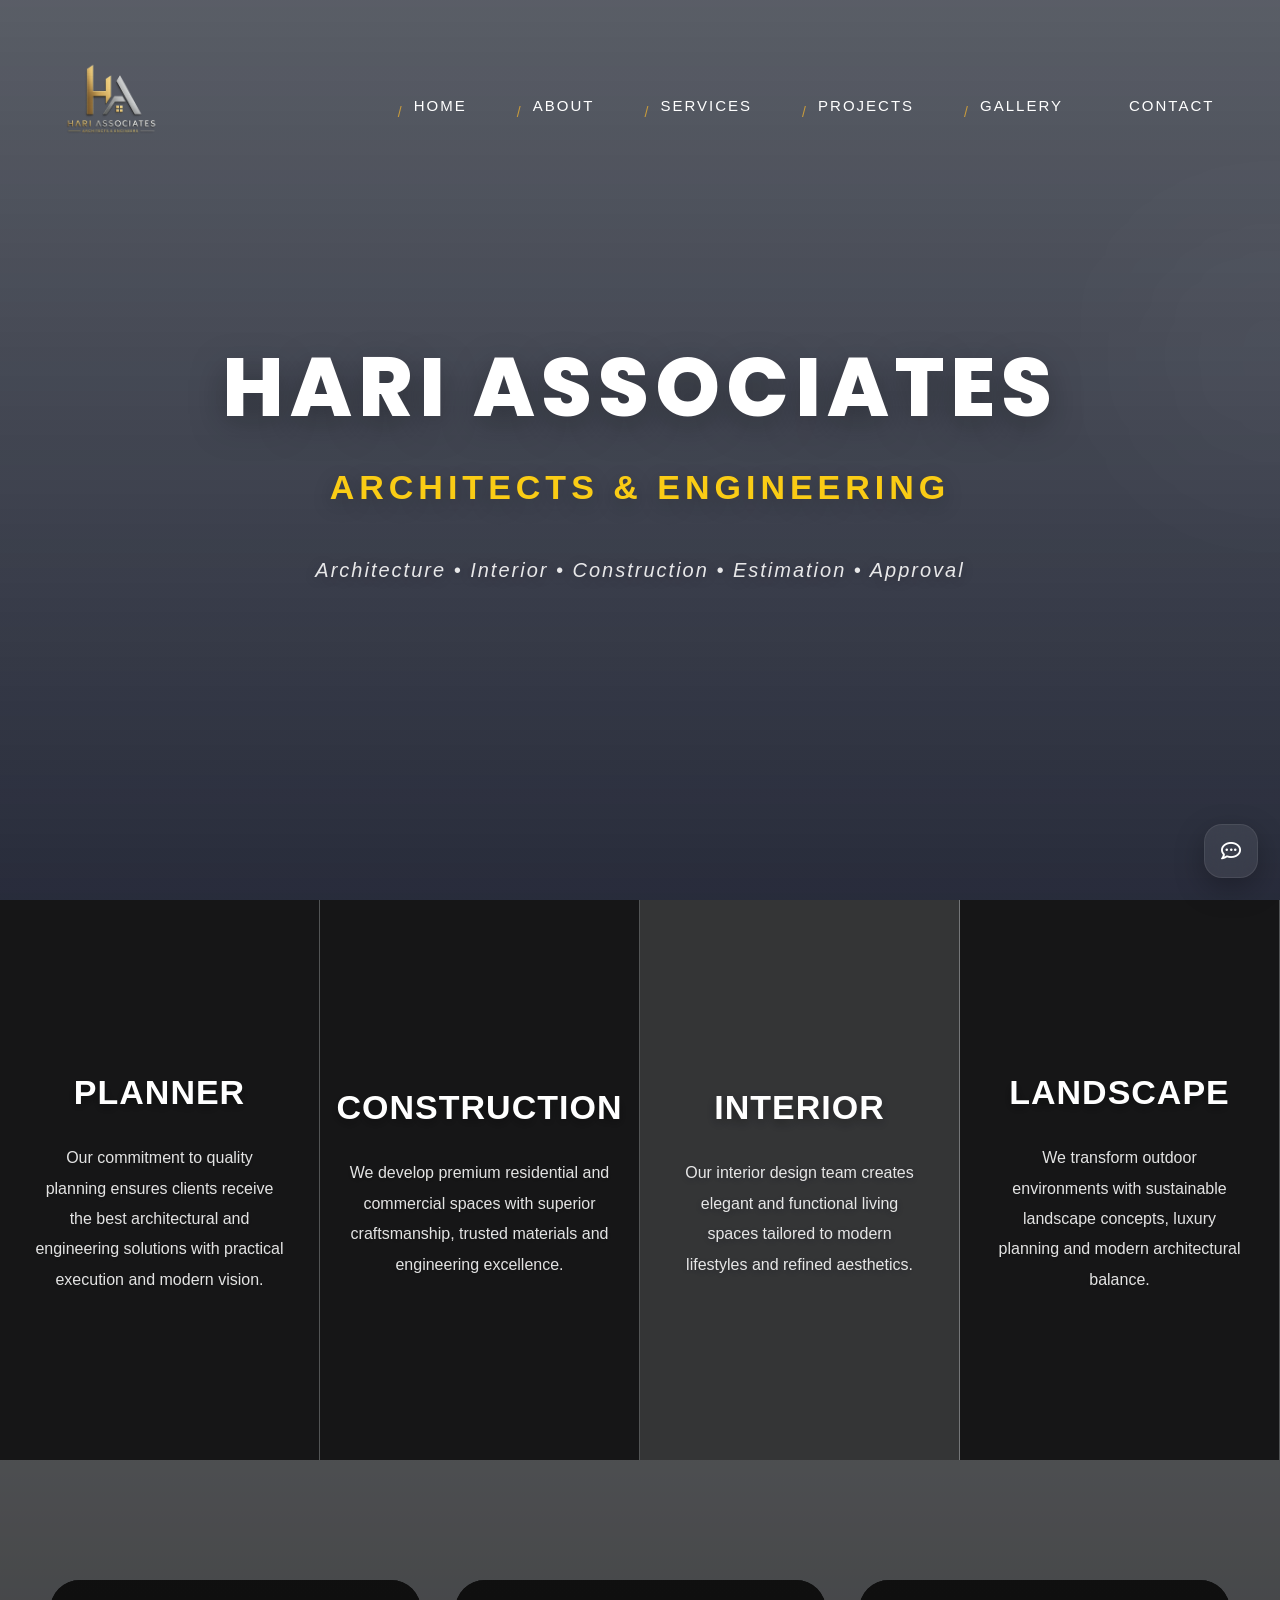
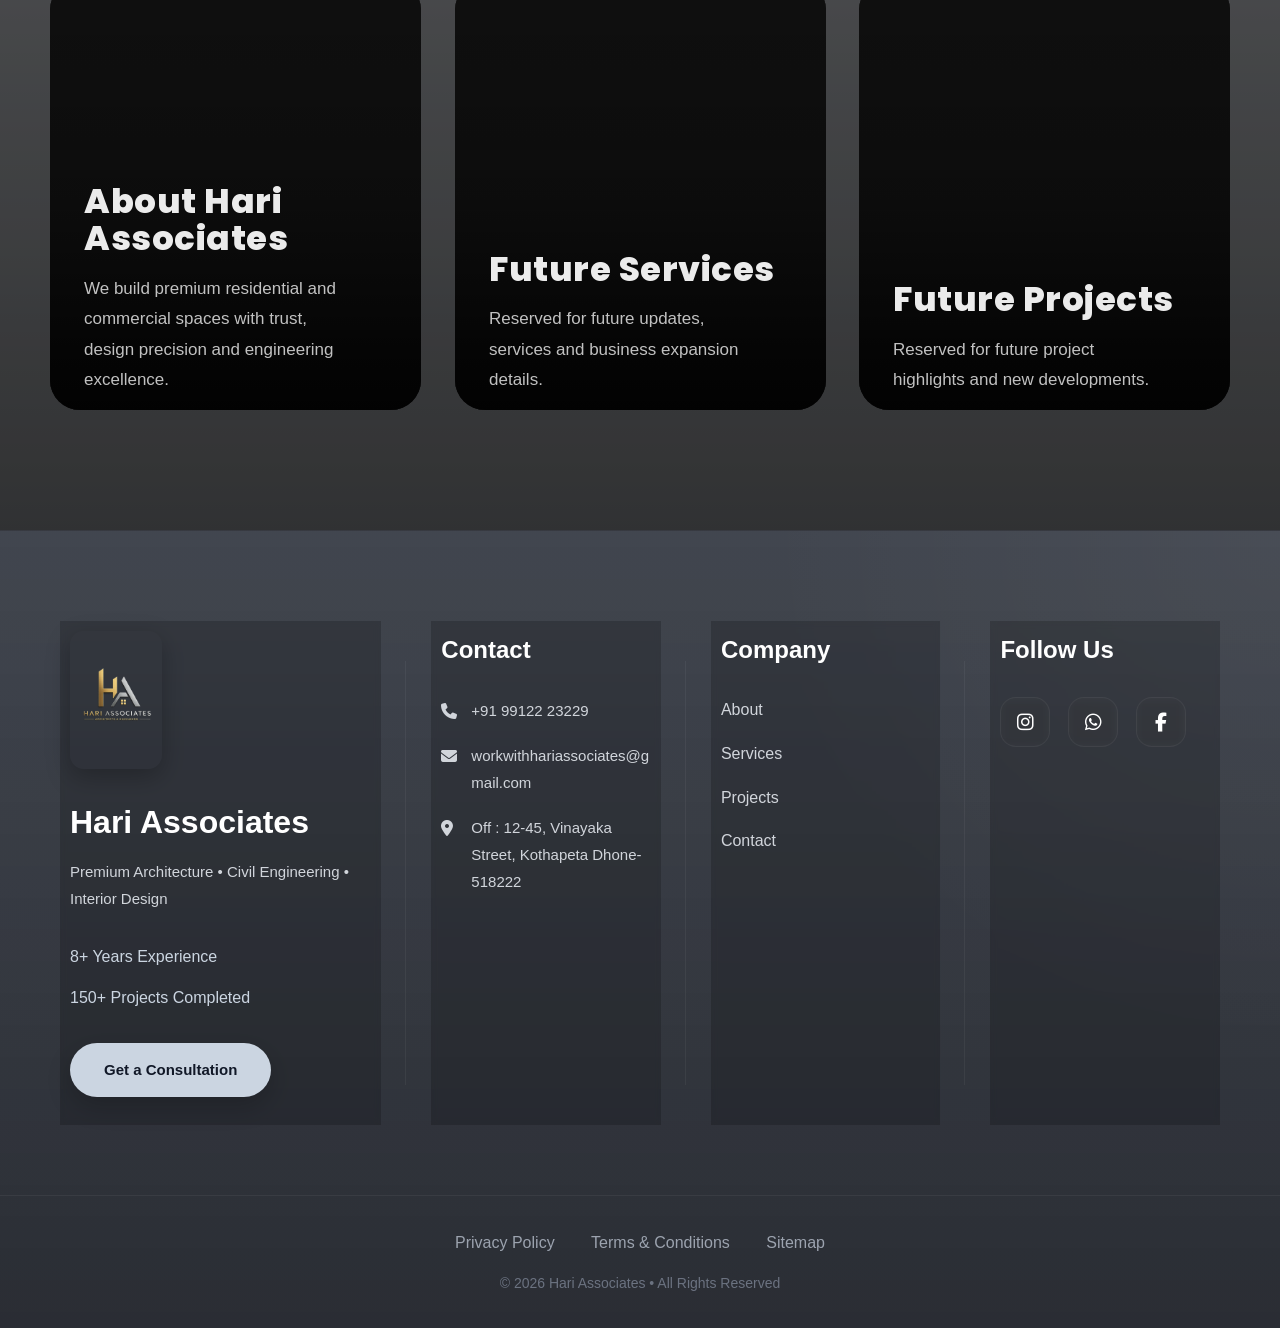
==== commit 198c7aa3: "Update index.html" ====
--- a/index.html
+++ b/index.html
@@ -309,11 +309,11 @@
 
 </script>
 <script src="script.js"></script>
-  <script>
+<script>
 
 const featureItems = document.querySelectorAll(".feature-item");
 
-const featureObserver = new IntersectionObserver((entries)=>{
+const observer = new IntersectionObserver((entries)=>{
 
 entries.forEach((entry,index)=>{
 
@@ -323,7 +323,7 @@
 
 entry.target.classList.add("show");
 
-}, index * 180);
+}, index * 120);
 
 }
 
@@ -334,7 +334,7 @@
 });
 
 featureItems.forEach((item)=>{
-featureObserver.observe(item);
+observer.observe(item);
 });
 
 </script>
--- a/style.css
+++ b/style.css
@@ -594,19 +594,59 @@
 /* =====================================
    PREMIUM PANEL SERVICES SECTION
 ===================================== */
-
 .features-clean{
-display:flex;
+display:grid;
+grid-template-columns:repeat(4,1fr);
 
 width:100%;
-height:92vh;
+min-height:560px;
 
 overflow:hidden;
-
-background:#000;
-}
-
-/* ===== PANEL ===== */
+}
+
+/* ===== PANEL IMAGES ===== */
+
+/* PLANNER */
+.feature-item:nth-child(1){
+background:
+linear-gradient(rgba(0,0,0,.68),rgba(0,0,0,.68)),
+url('https://images.unsplash.com/photo-1503387762-592deb58ef4e?q=80&w=1200&auto=format&fit=crop');
+
+background-size:cover;
+background-position:center;
+}
+
+/* CONSTRUCTION */
+.feature-item:nth-child(2){
+background:
+linear-gradient(rgba(0,0,0,.68),rgba(0,0,0,.68)),
+url('https://images.unsplash.com/photo-1541888946425-d81bb19240f5?q=80&w=1200&auto=format&fit=crop');
+
+background-size:cover;
+background-position:center;
+}
+
+/* INTERIOR */
+.feature-item:nth-child(3){
+background:
+linear-gradient(rgba(0,0,0,.50),rgba(0,0,0,.50)),
+url('https://images.unsplash.com/photo-1505693416388-ac5ce068fe85?q=80&w=1200&auto=format&fit=crop');
+
+background-size:cover;
+background-position:center;
+}
+
+/* LANDSCAPE */
+.feature-item:nth-child(4){
+background:
+linear-gradient(rgba(0,0,0,.68),rgba(0,0,0,.68)),
+url('https://images.unsplash.com/photo-1506744038136-46273834b3fb?q=80&w=1200&auto=format&fit=crop');
+
+background-size:cover;
+background-position:center;
+}
+
+/* ===== PANELS ===== */
 
 .feature-item{
 position:relative;
@@ -622,42 +662,68 @@
 border-right:1px solid rgba(255,255,255,.08);
 
 overflow:hidden;
-
+}
+
+.feature-item{
 opacity:0;
 
-transform:
-translateY(120px)
-scale(.92);
-
-filter:blur(10px);
+transform:translateY(40px);
 
 transition:
-transform 1.2s cubic-bezier(.22,1,.36,1),
-opacity 1s ease,
-filter 1s ease;
-
-will-change:transform, opacity;
-}
-
-/* ACTIVE REVEAL */
+transform 1s cubic-bezier(.22,1,.36,1),
+opacity .9s ease;
+}
+
+/* ACTIVE */
 
 .feature-item.show{
 opacity:1;
 
-transform:
-translateY(0)
-scale(1);
-
-filter:blur(0);
-}
-/* EXPAND ACTIVE PANEL */
+transform:translateY(0);
+}
+
+/* ===== CONTENT ===== */
+
+.feature-text{
+max-width:320px;
+position:relative;
+z-index:2;
+}
+
+/* ===== HEADINGS ===== */
+
+.feature-text h3{
+font-size:34px;
+font-weight:700;
+
+letter-spacing:1px;
+
+margin-bottom:24px;
+
+color:#fff;
+
+text-shadow:0 4px 12px rgba(0,0,0,.4);
+}
+
+/* ===== PARAGRAPH ===== */
+
+.feature-text p{
+font-size:16px;
+line-height:1.9;
+
+color:rgba(255,255,255,.88);
+
+text-shadow:0 2px 10px rgba(0,0,0,.4);
+}
+
+/* ===== HOVER ===== */
 
 .feature-item:hover{
-flex:1.7;
-}
-
-/* ===== IMAGE LAYER ===== */
-
+transform:scale(1.03);
+z-index:2;
+}
+
+/* IMAGE ZOOM */
 .feature-item::after{
 content:'';
 
@@ -671,7 +737,7 @@
 
 transform:scale(1);
 
-transition:transform 7s ease;
+transition:transform 1.2s ease;
 
 z-index:0;
 }
@@ -680,120 +746,61 @@
 transform:scale(1.03);
 }
 
-/* smooth cinematic zoom */
-
-.feature-item:hover::after{
-transform:scale(1.06);
-filter:brightness(1.05);
-}
-
-/* ===== DARK OVERLAY ===== */
+/* PREMIUM TOP LINE */
 
 .feature-item::before{
 content:'';
 
 position:absolute;
-inset:0;
-
-background:
-linear-gradient(
-to top,
-rgba(0,0,0,.82),
-rgba(0,0,0,.35),
-rgba(0,0,0,.15)
-);
-
-transition:.8s ease;
-
-z-index:-1;
+top:0;
+left:0;
+
+width:100%;
+height:4px;
+
+background:#e5e7eb;
+
+transform:scaleX(0);
+
+transform-origin:left;
+
+transition:.4s ease;
+
+z-index:3;
 }
 
 .feature-item:hover::before{
-background:
-linear-gradient(
-to top,
-rgba(0,0,0,.55),
-rgba(0,0,0,.18),
-rgba(0,0,0,.05)
-);
-}
-
-/* ===== CONTENT ===== */
-
-.feature-text{
-position:relative;
-z-index:3;
-
-max-width:340px;
-
-transform:translateY(40px);
-
-opacity:.72;
-
-transition:
-transform .9s cubic-bezier(.22,1,.36,1),
-opacity .9s ease;
-}
-
-/* TEXT REVEAL */
-
-.feature-item:hover .feature-text{
-transform:translateY(0);
-opacity:1;
-}
-
-/* ===== TITLE ===== */
+transform:scaleX(1);
+}
+
+/* ===== MOBILE ===== */
+
+@media(max-width:1000px){
+
+.features-clean{
+grid-template-columns:1fr 1fr;
+}
+
+}
+
+@media(max-width:768px){
+
+.features-clean{
+grid-template-columns:1fr;
+}
+
+.feature-item{
+min-height:300px;
+border-right:none;
+border-bottom:1px solid rgba(255,255,255,.08);
+}
 
 .feature-text h3{
-font-size:58px;
-
-font-weight:800;
-
-line-height:1;
-
-margin-bottom:24px;
-
-color:#fff;
-
-font-family:'Poppins',sans-serif;
-
-letter-spacing:1px;
-}
-
-/* ===== PARAGRAPH ===== */
-
-.feature-text p{
-font-size:18px;
-
-line-height:2;
-
-color:rgba(255,255,255,.92);
-}
-
-/* ===== MOBILE ===== */
-
-@media(max-width:768px){
-
-.features-clean{
-flex-direction:column;
-height:auto;
-}
-
-.feature-item{
-min-height:320px;
-}
-
-.feature-item:hover{
-flex:1;
-}
-
-.feature-text h3{
-font-size:36px;
+font-size:28px;
 }
 
 .feature-text p{
 font-size:15px;
-line-height:1.8;
 }
 
 }
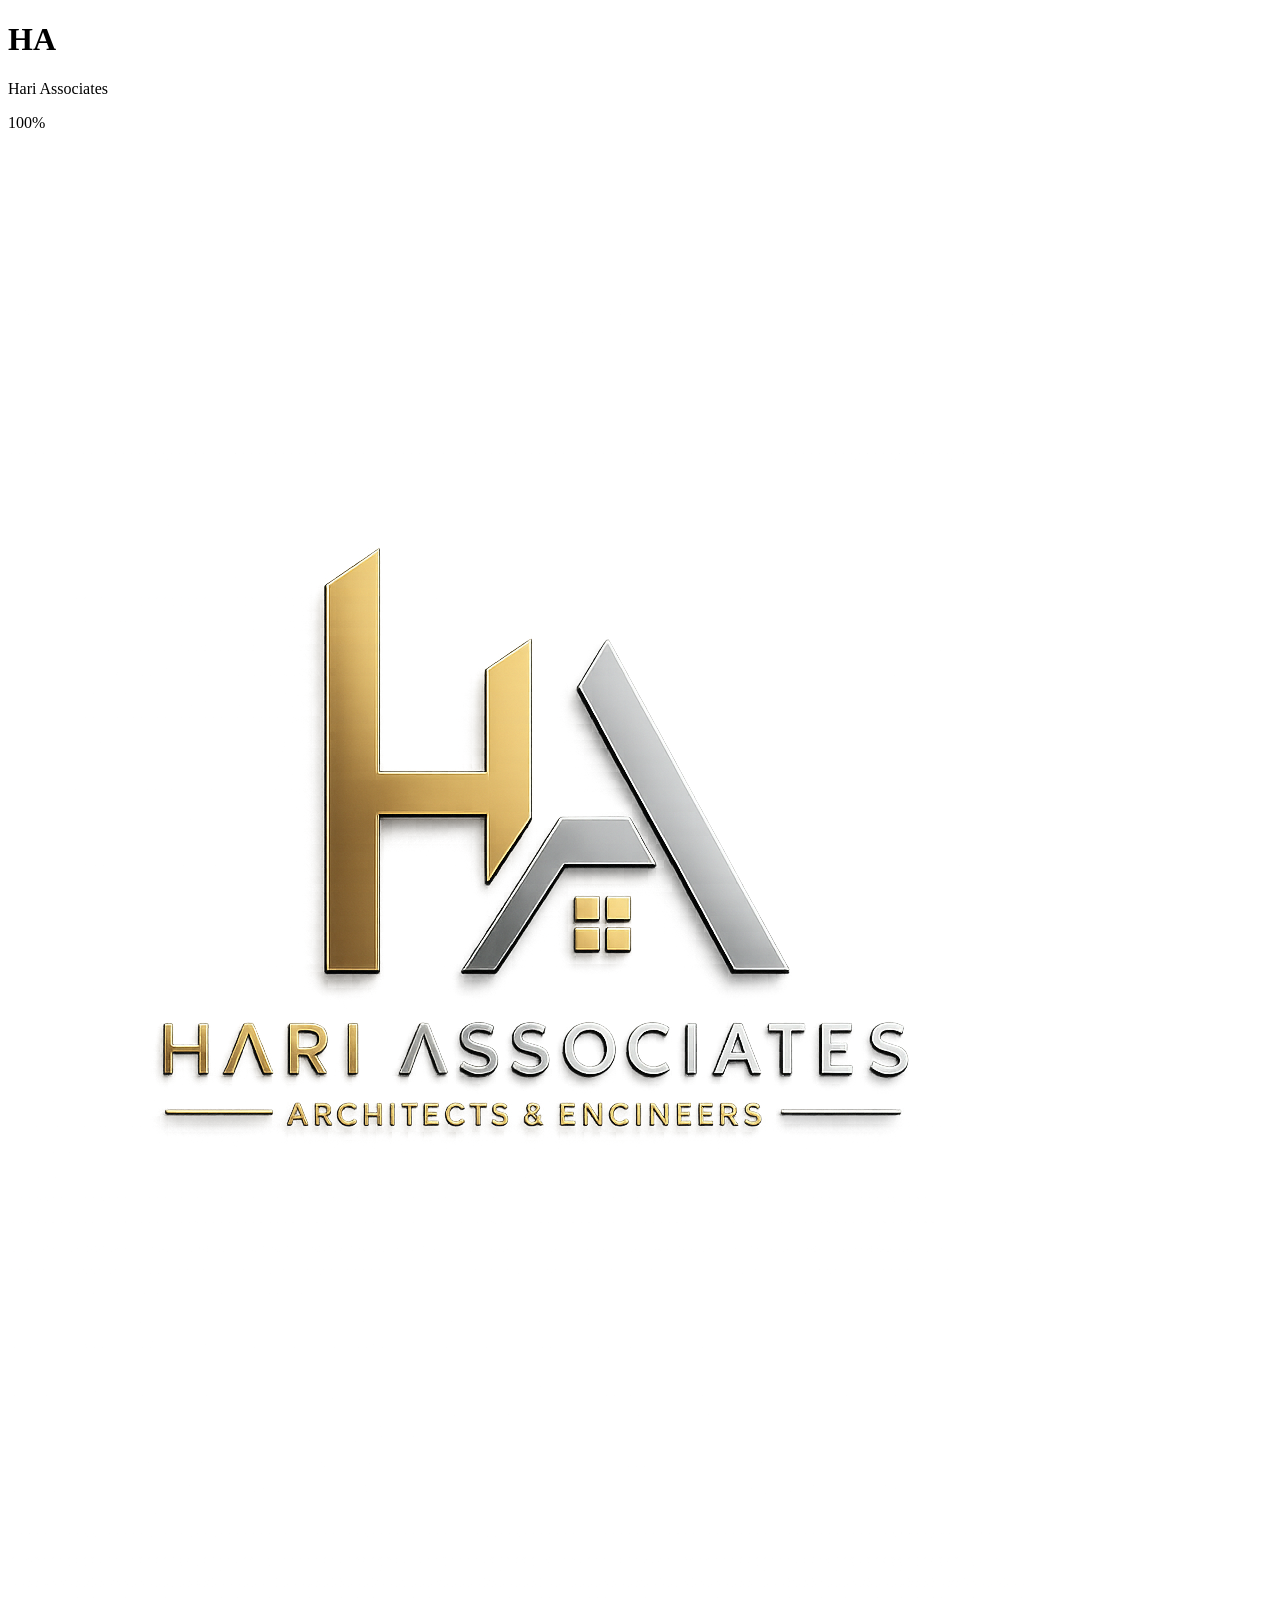
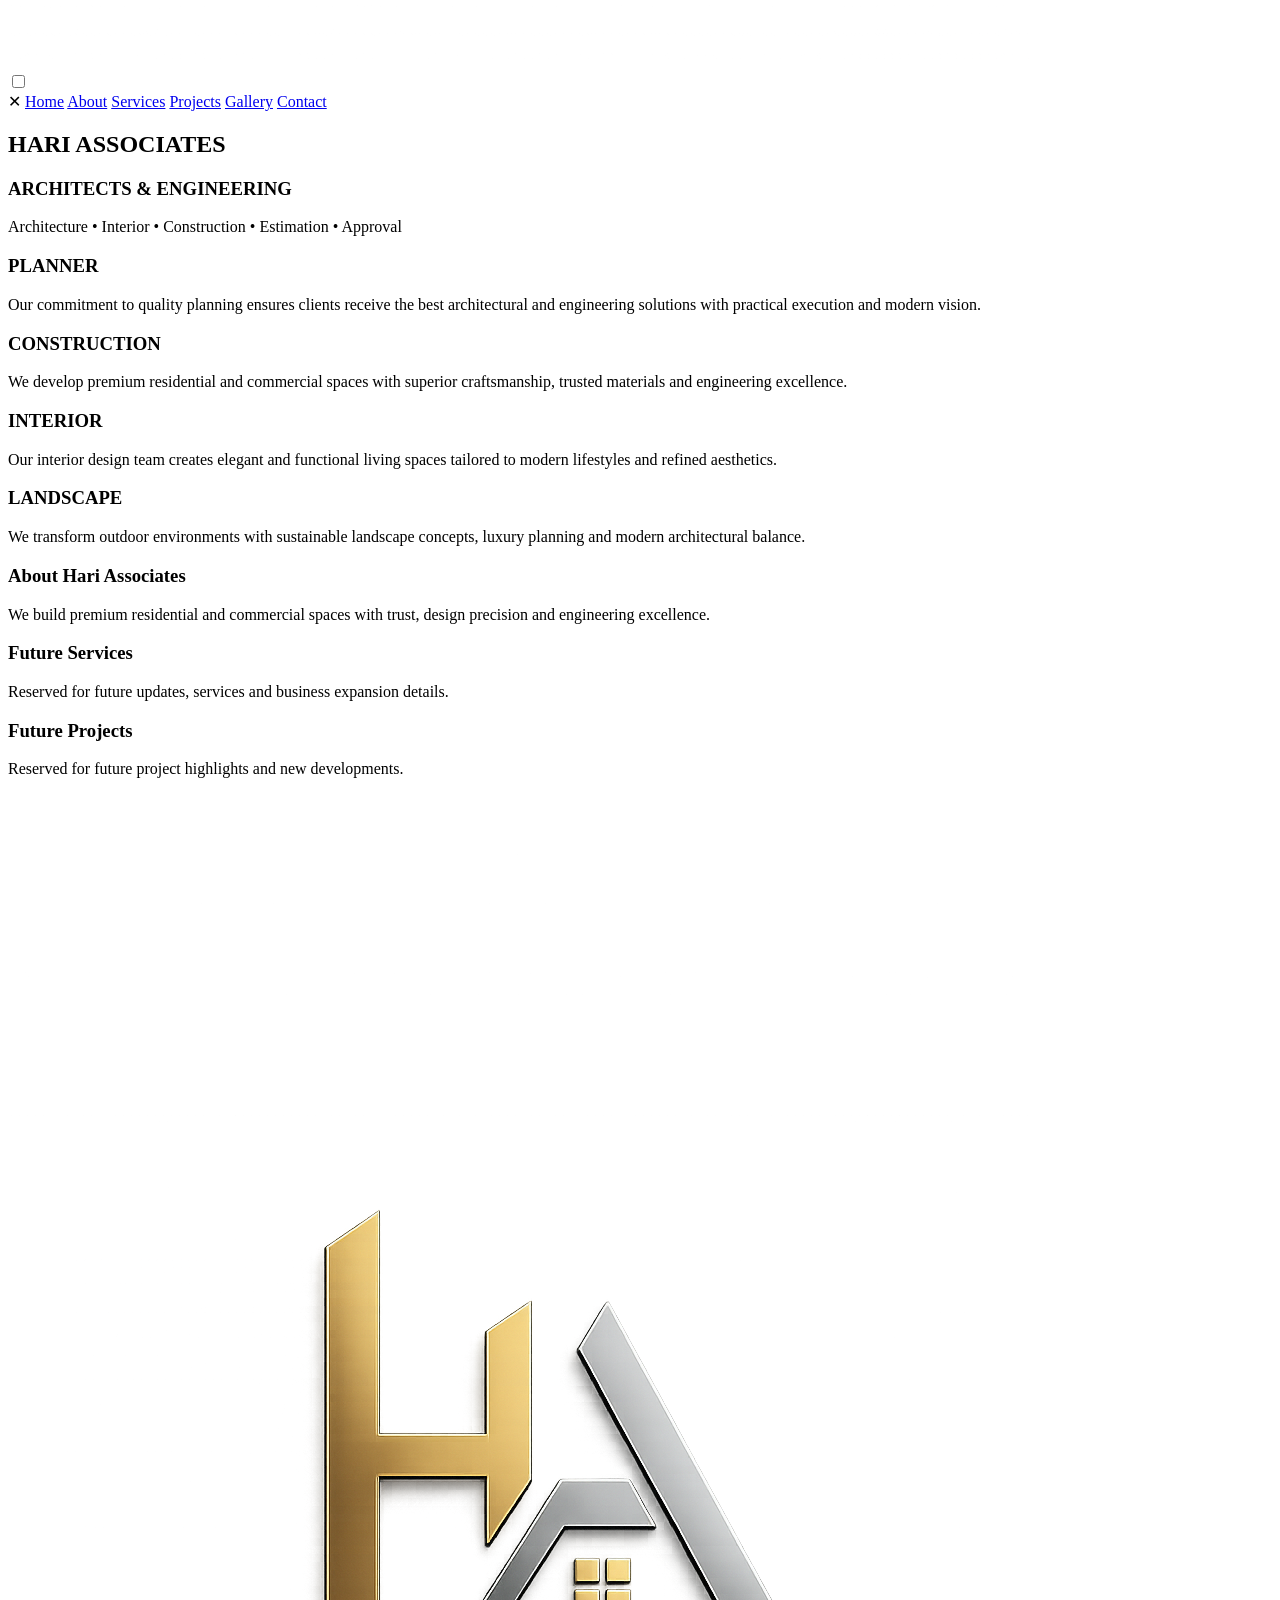
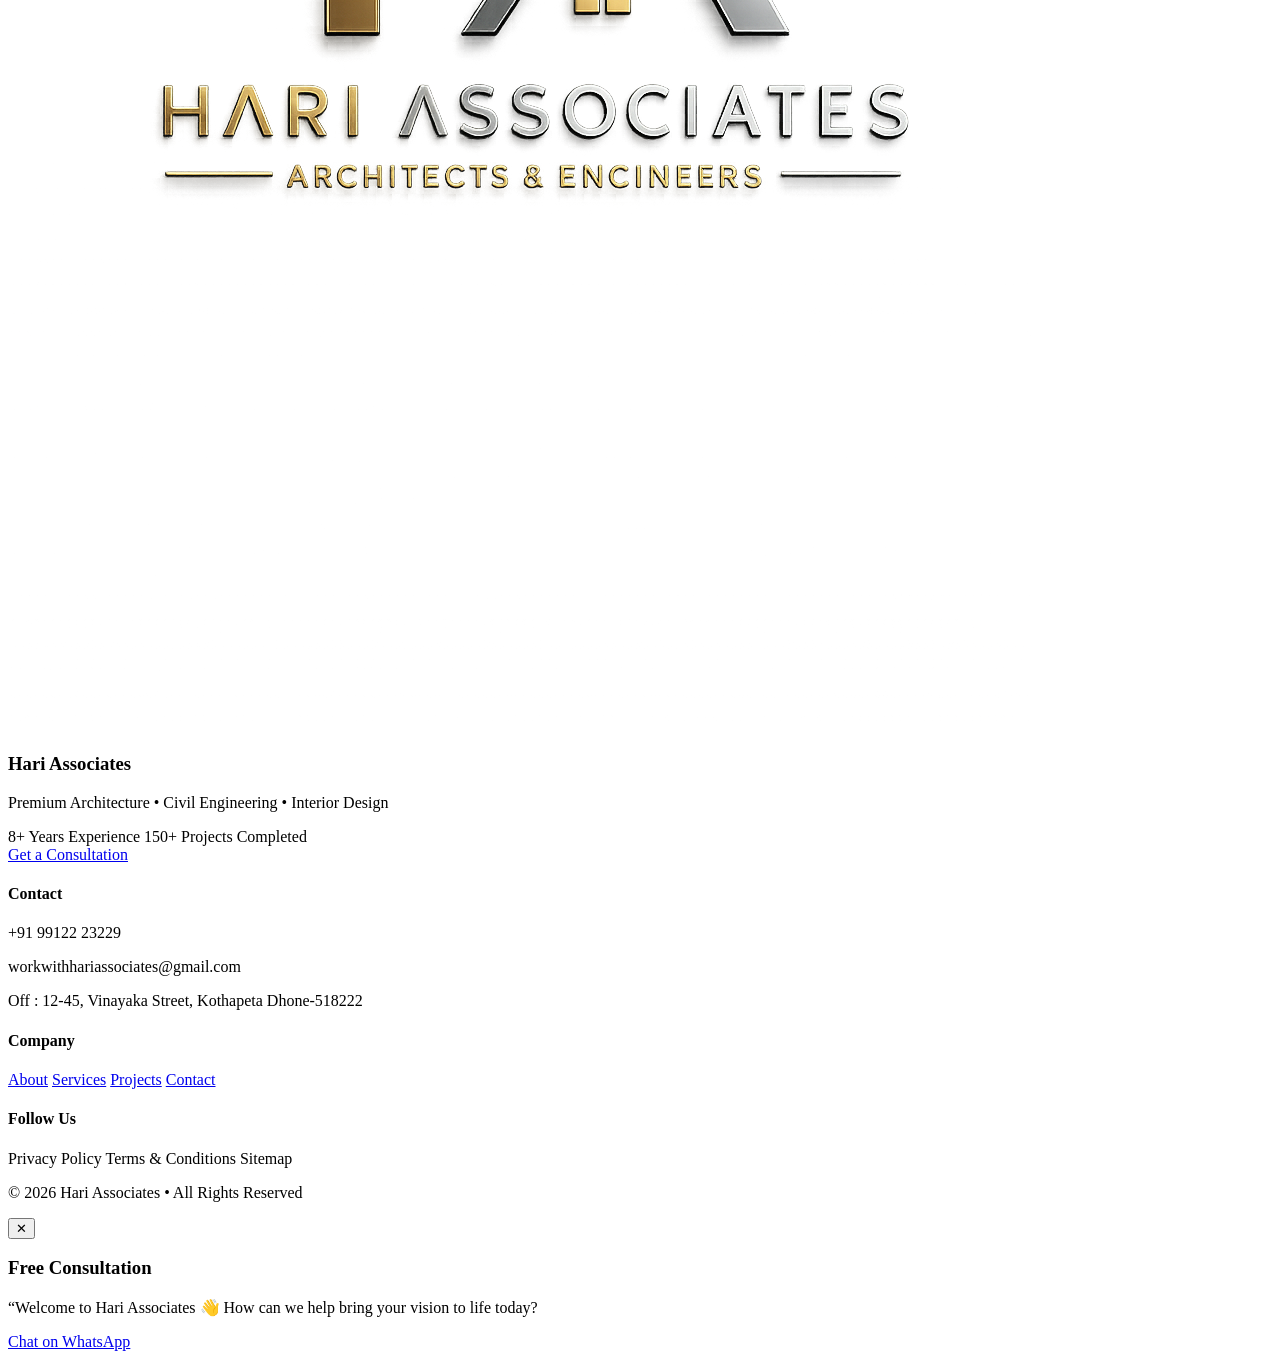
==== commit 9b276a65: "Update index.html" ====
--- a/index.html
+++ b/index.html
@@ -1,15 +1,7 @@
 
 <!DOCTYPE html>
 <html lang="en">
-<head>
-<meta charset="UTF-8">
-  <link rel="stylesheet" href="https://cdnjs.cloudflare.com/ajax/libs/font-awesome/6.5.0/css/all.min.css">
-  <link rel="stylesheet" href="https://cdnjs.cloudflare.com/ajax/libs/font-awesome/6.5.0/css/all.min.css">
-  <link href="https://fonts.googleapis.com/css2?family=Poppins:wght@600;700;800&display=swap" rel="stylesheet">
-<meta name="viewport" content="width=device-width, initial-scale=1.0">
-<title>Hari Associates</title>
-<link rel="stylesheet" href="style.css">
-</head>
+
 
 <div id="intro">
   
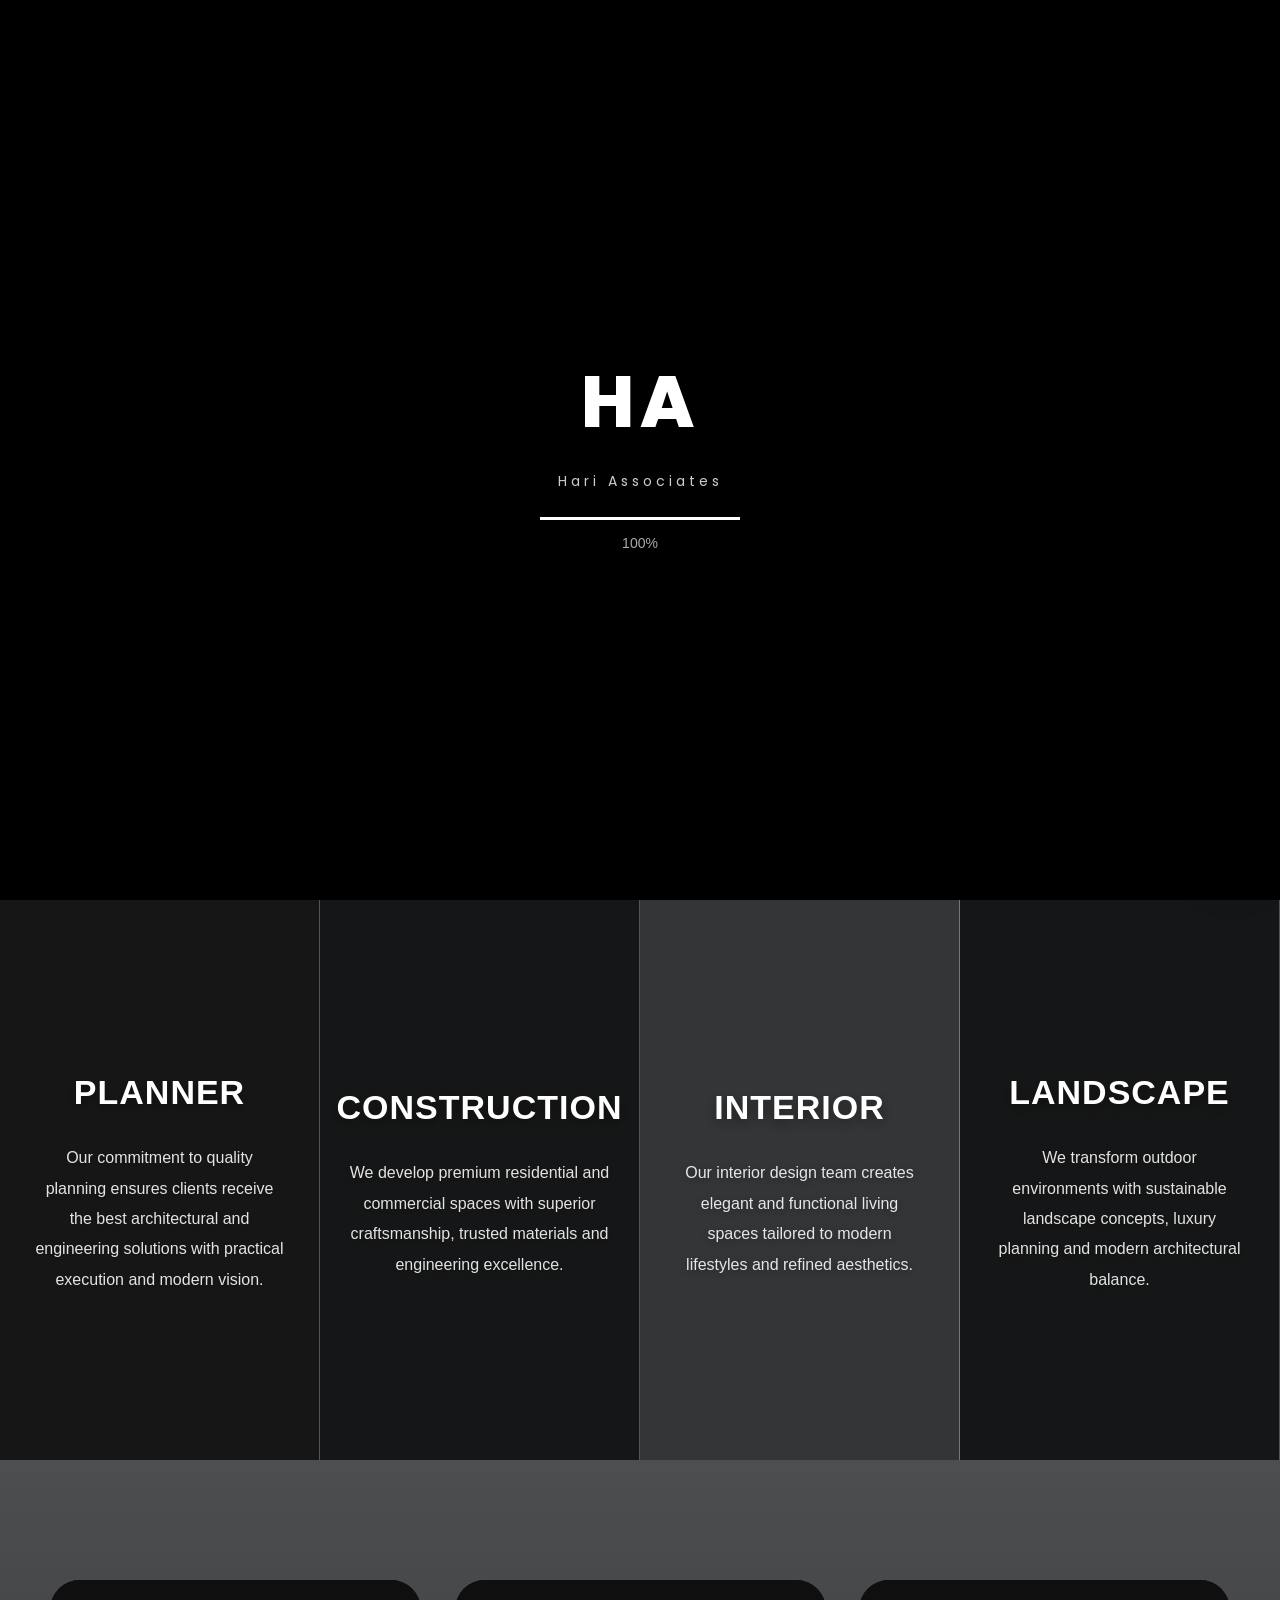
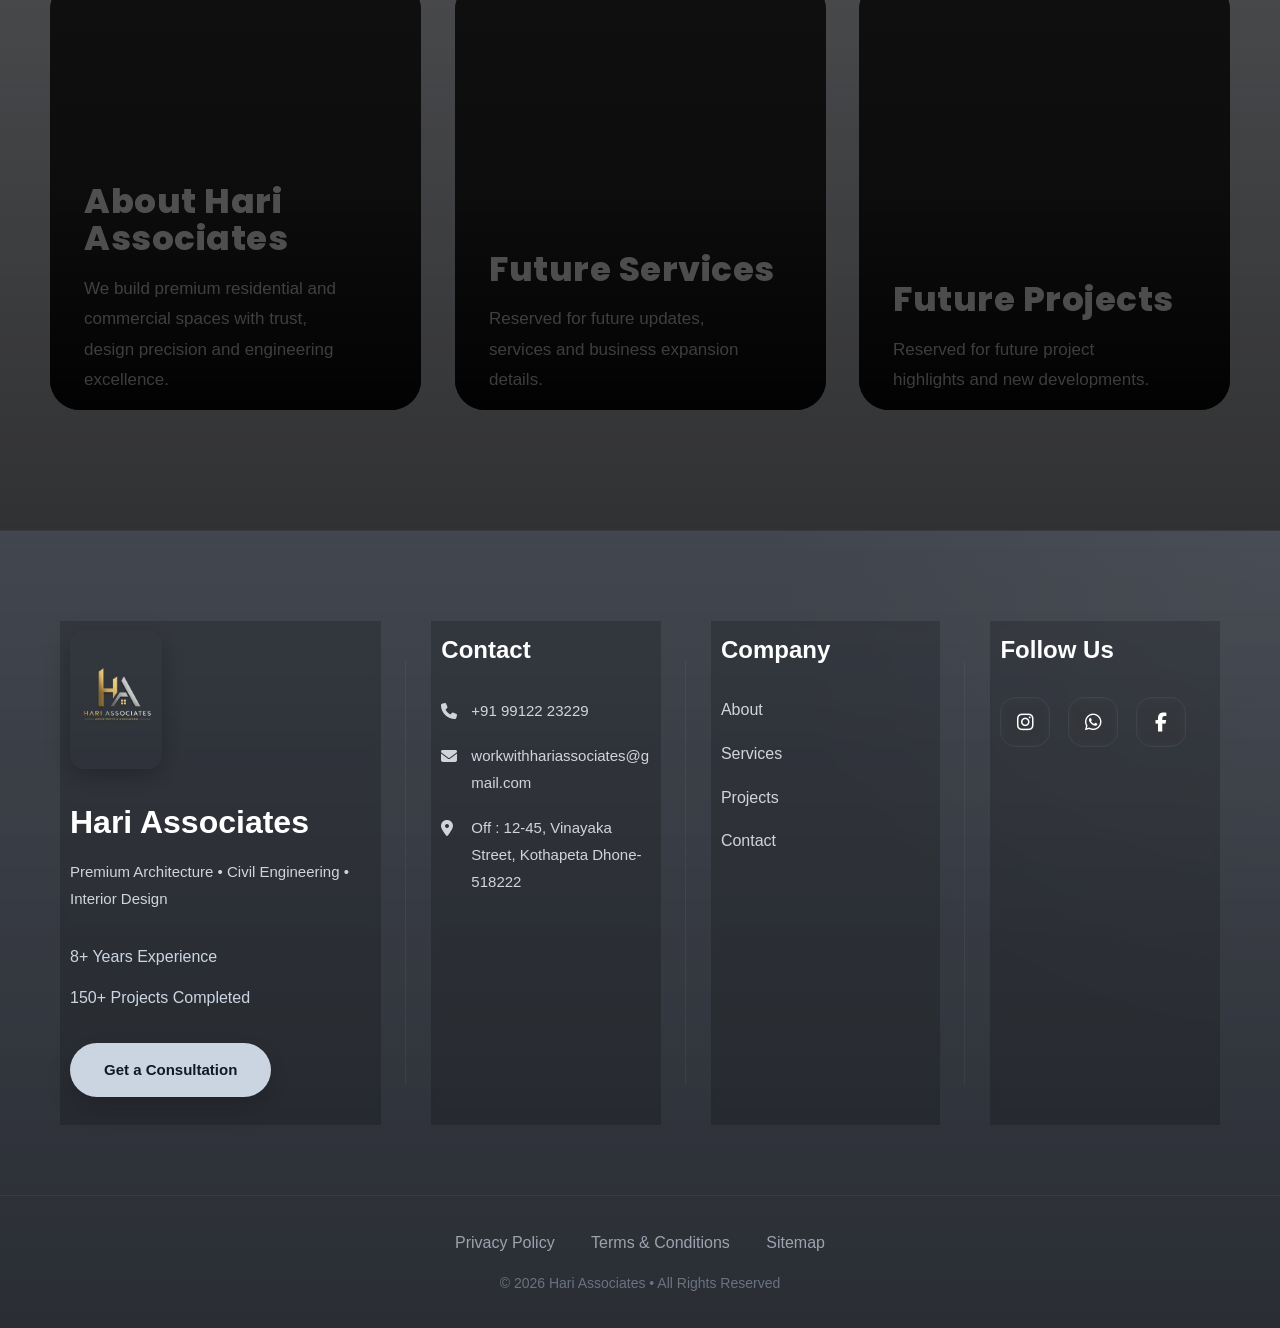
==== commit d7ec746c: "Update index.html" ====
--- a/index.html
+++ b/index.html
@@ -2,7 +2,15 @@
 <!DOCTYPE html>
 <html lang="en">
 
-
+<head>
+<meta charset="UTF-8">
+  <link rel="stylesheet" href="https://cdnjs.cloudflare.com/ajax/libs/font-awesome/6.5.0/css/all.min.css">
+  <link rel="stylesheet" href="https://cdnjs.cloudflare.com/ajax/libs/font-awesome/6.5.0/css/all.min.css">
+  <link href="https://fonts.googleapis.com/css2?family=Poppins:wght@600;700;800&display=swap" rel="stylesheet">
+<meta name="viewport" content="width=device-width, initial-scale=1.0">
+<title>Hari Associates</title>
+<link rel="stylesheet" href="style.css">
+</head>
 <div id="intro">
   
   <!-- IMAGE BLOCKS -->
--- a/style.css
+++ b/style.css
@@ -0,0 +1,3981 @@
+/* ===== ULTRA SMOOTH ENGINE ===== */
+
+*{
+-webkit-font-smoothing:antialiased;
+-moz-osx-font-smoothing:grayscale;
+}
+
+html{
+scroll-behavior:smooth;
+}
+
+body{
+overflow-x:hidden;
+
+text-rendering:optimizeLegibility;
+}
+
+/* GPU ACCELERATION */
+
+.card,
+.project-card,
+.gallery-item,
+.feature-item,
+.step{
+backface-visibility:hidden;
+transform:translateZ(0);
+}
+
+/* ONLY ON HOVER */
+.project-card:hover,
+.card:hover,
+.gallery-item:hover{
+will-change:transform;
+}
+/* ===================================
+   HARI ASSOCIATES PREMIUM STYLE
+   White + Charcoal + Copper
+=================================== */
+
+*{
+margin:0;
+padding:0;
+box-sizing:border-box;
+}
+
+html{
+scroll-behavior:smooth;
+}
+
+body{
+font-family:Arial, Helvetica, sans-serif;
+background:#d1d5db;
+color:#222;
+overflow-x:hidden;
+line-height:1.6;
+}
+
+/* HEADER */
+
+header{
+position:fixed;
+top:10px;
+left:50%;
+transform:translateX(-50%);
+width:96%;
+padding:6px 24px;
+
+display:flex;
+justify-content:space-between;
+align-items:center;
+
+background:transparent;
+backdrop-filter:none;
+-webkit-backdrop-filter:none;
+
+border:none;
+border-radius:0;
+
+box-shadow:none;
+z-index:1000;
+}
+
+.logo{
+width:120px;
+height:auto;
+
+display:flex;
+align-items:center;
+justify-content:center;
+
+background:none;
+box-shadow:none;
+
+transition:.4s ease;
+}
+
+.logo img{
+width:100%;
+height:auto;
+
+object-fit:contain;
+
+display:block;
+}
+
+/* hover */
+.logo:hover{
+transform:scale(1.05);
+}
+
+.logo:hover img{
+transform:scale(1.03);
+}
+
+@media(max-width:768px){
+
+.logo{
+width:75px;
+}
+
+.logo img{
+width:100%;
+height:auto;
+}
+
+}
+
+/* Your existing nav links */
+nav a{
+text-decoration:none;
+color:#222;
+font-weight:700;
+padding:11px 16px;
+border-radius:12px;
+transition:.28s ease;
+}
+
+/* Active page style (Home, current page) */
+nav a.active{
+background:none;
+color:#c57b30;
+border-bottom:2px solid #c57b30;
+border-radius:0;
+padding-bottom:6px;
+}
+
+/* Hover effect */
+nav a:hover{
+color:#c57b30;
+}
+/* MENU BTN */
+
+.menu-btn{
+display:none;
+
+width:58px;
+height:58px;
+
+align-items:center;
+justify-content:center;
+
+position:relative;
+
+cursor:pointer;
+
+background:rgba(10,15,25,.55);
+
+backdrop-filter:blur(12px);
+
+border:1px solid rgba(255,255,255,.10);
+
+border-radius:18px;
+
+box-shadow:
+0 10px 30px rgba(0,0,0,.35),
+0 0 18px rgba(255,215,120,.08);
+
+z-index:3000;
+
+transition:.35s ease;
+}
+
+/* hover */
+.menu-btn:hover{
+transform:translateY(-2px);
+
+border-color:rgba(255,215,120,.35);
+
+box-shadow:
+0 14px 40px rgba(0,0,0,.45),
+0 0 22px rgba(255,215,120,.15);
+}
+
+.menu-btn span{
+position:absolute;
+
+width:24px;
+height:2.5px;
+
+background:#ffffff !important;
+
+border-radius:20px;
+
+transition:.4s ease;
+}
+
+/* top line */
+.menu-btn span:nth-child(1){
+transform:translateY(-8px);
+}
+
+/* middle line */
+.menu-btn span:nth-child(2){
+transform:translateY(0);
+}
+
+/* bottom line */
+.menu-btn span:nth-child(3){
+transform:translateY(8px);
+}
+
+/* HERO */
+
+.hero{
+position:relative;
+height:100vh;
+overflow:hidden;
+}
+
+.hero{
+position:relative;
+height:100vh;
+overflow:hidden;
+}
+
+.hero-image{
+position:absolute;
+inset:0;
+
+background:
+url('https://images.unsplash.com/photo-1511818966892-d7d671e672a2?q=80&w=1800&auto=format&fit=crop');
+
+background-size:cover;
+background-position:center;
+background-repeat:no-repeat;
+}
+.overlay{
+position:absolute;
+inset:0;
+
+background:
+linear-gradient(
+rgba(3,7,18,.58),
+rgba(2,6,23,.82)
+);
+
+pointer-events:none;
+}
+
+.hero-content{
+position:absolute;
+top:50%;
+left:50%;
+transform:translate(-50%,-50%);
+text-align:center;
+color:#fff;
+width:92%;
+max-width:900px;
+z-index:5;
+}
+
+.hero-content h2{
+font-size:62px;
+line-height:1.1;
+margin-bottom:14px;
+font-weight:800;
+}
+
+.hero-content p{
+font-size:20px;
+margin-bottom:24px;
+}
+
+.btn{
+display:inline-block;
+padding:14px 28px;
+background:#b87333;
+color:#fff;
+text-decoration:none;
+font-weight:700;
+border-radius:30px;
+transition:.28s ease;
+}
+
+.btn:hover{
+transform:translateY(-3px);
+background:#9d5f26;
+}
+
+/* =========================
+   PREMIUM HERO BLOCKS
+========================= */
+
+.blocks{
+position:relative;
+
+display:grid;
+grid-template-columns:repeat(3,1fr);
+
+gap:34px;
+
+padding:120px 50px;
+
+max-width:1450px;
+margin:auto;
+
+overflow:hidden;
+}
+
+/* SECTION BACKGROUND */
+
+.blocks::before{
+content:'';
+
+position:absolute;
+inset:0;
+
+background:
+linear-gradient(
+rgba(0,0,0,.55),
+rgba(0,0,0,.72)
+),
+url('https://images.unsplash.com/photo-1600607687644-c7171b42498f?q=80&w=1800&auto=format&fit=crop');
+
+background-size:cover;
+background-position:center;
+
+z-index:-2;
+
+transform:scale(1.05);
+}
+
+.blocks{
+isolation:isolate;
+}
+
+/* subtle dark overlay */
+.blocks::after{
+content:'';
+
+position:absolute;
+inset:0;
+
+background:rgba(0,0,0,.18);
+
+z-index:-1;
+}
+
+/* =========================
+   CARD
+========================= */
+
+.card{
+position:relative;
+
+height:430px;
+
+border-radius:30px;
+
+overflow:hidden;
+
+display:flex;
+align-items:flex-end;
+
+background-size:cover;
+background-position:center;
+background-repeat:no-repeat;
+
+isolation:isolate;
+
+background-color:#111;
+
+box-shadow:
+0 14px 40px rgba(0,0,0,.22)
+   
+transition:
+transform .9s cubic-bezier(.16,1,.3,1),
+opacity .9s ease,
+box-shadow .6s ease;
+
+opacity:0;
+
+transform:translateY(60px) translateZ(0);
+
+will-change:transform, opacity;
+
+backface-visibility:hidden;
+}
+
+/* =========================
+   ACTIVE REVEAL
+========================= */
+
+.card.show{
+opacity:1;
+
+transform:translateY(0);
+
+transition:
+transform .9s cubic-bezier(.16,1,.3,1),
+opacity .9s ease;
+}
+/* =========================
+   IMAGE ZOOM LAYER
+========================= */
+
+.card::before{
+content:'';
+
+position:absolute;
+inset:0;
+
+background:inherit;
+background-size:cover;
+background-position:center;
+
+transform:scale(1);
+
+transition:transform 26s ease;
+
+z-index:-2;
+}
+
+/* gentle auto zoom */
+.card:hover::before{
+transform:scale(1.03);
+}
+
+/* =========================
+   DARK OVERLAY
+========================= */
+
+.card::after{
+content:'';
+
+position:absolute;
+inset:0;
+
+background:
+linear-gradient(
+to top,
+rgba(0,0,0,.88),
+rgba(0,0,0,.28),
+rgba(0,0,0,.10)
+);
+
+z-index:-1;
+}
+
+/* =========================
+   CONTENT
+========================= */
+
+.card-content{
+padding:34px;
+
+transform:translateY(20px);
+
+transition:
+transform .27s ease,
+opacity .27s ease;
+
+opacity:.28;
+}
+
+/* =========================
+   TITLE
+========================= */
+
+.card h3{
+font-size:34px;
+
+font-weight:800;
+
+line-height:1.1;
+
+margin-bottom:16px;
+
+color:#ffffff;
+
+font-family:'Poppins',sans-serif;
+
+letter-spacing:.5px;
+
+position:relative;
+}
+
+/* underline */
+.card h3::after{
+content:'';
+
+position:absolute;
+
+left:0;
+bottom:-8px;
+
+width:0;
+height:2px;
+
+background:#ffffff;
+
+transition:.6s ease;
+}
+
+/* =========================
+   TEXT
+========================= */
+
+.card p{
+font-size:17px;
+
+line-height:1.8;
+
+color:rgba(255,255,255,.82);
+
+max-width:90%;
+}
+
+/* =========================
+   HOVER
+========================= */
+
+.card:hover{
+transform:
+translateY(-6px)
+scale(1.015);
+
+box-shadow:
+0 35px 90px rgba(0,0,0,.5);
+}
+
+.card:hover .card-content{
+transform:translateY(0);
+opacity:1;
+}
+
+.card:hover h3::after{
+width:100px;
+}
+
+/* =========================
+   MOBILE
+========================= */
+
+@media(max-width:992px){
+
+.blocks{
+grid-template-columns:1fr 1fr;
+}
+
+}
+
+@media(max-width:768px){
+
+.blocks{
+grid-template-columns:1fr;
+
+padding:70px 18px;
+
+gap:24px;
+}
+
+.card{
+height:300px;
+border-radius:22px;
+}
+
+.card-content{
+padding:22px;
+}
+
+.card h3{
+font-size:24px;
+}
+
+.card p{
+font-size:14px;
+max-width:100%;
+}
+
+}
+
+/* =====================================
+   PREMIUM PANEL SERVICES SECTION
+===================================== */
+.features-clean{
+display:grid;
+grid-template-columns:repeat(4,1fr);
+
+width:100%;
+min-height:560px;
+
+overflow:hidden;
+}
+
+/* ===== PANEL IMAGES ===== */
+
+/* PLANNER */
+.feature-item:nth-child(1){
+background:
+linear-gradient(rgba(0,0,0,.68),rgba(0,0,0,.68)),
+url('https://images.unsplash.com/photo-1503387762-592deb58ef4e?q=80&w=1200&auto=format&fit=crop');
+
+background-size:cover;
+background-position:center;
+}
+
+/* CONSTRUCTION */
+.feature-item:nth-child(2){
+background:
+linear-gradient(rgba(0,0,0,.68),rgba(0,0,0,.68)),
+url('https://images.unsplash.com/photo-1541888946425-d81bb19240f5?q=80&w=1200&auto=format&fit=crop');
+
+background-size:cover;
+background-position:center;
+}
+
+/* INTERIOR */
+.feature-item:nth-child(3){
+background:
+linear-gradient(rgba(0,0,0,.50),rgba(0,0,0,.50)),
+url('https://images.unsplash.com/photo-1505693416388-ac5ce068fe85?q=80&w=1200&auto=format&fit=crop');
+
+background-size:cover;
+background-position:center;
+}
+
+/* LANDSCAPE */
+.feature-item:nth-child(4){
+background:
+linear-gradient(rgba(0,0,0,.68),rgba(0,0,0,.68)),
+url('https://images.unsplash.com/photo-1506744038136-46273834b3fb?q=80&w=1200&auto=format&fit=crop');
+
+background-size:cover;
+background-position:center;
+}
+
+/* ===== PANELS ===== */
+
+.feature-item{
+position:relative;
+
+display:flex;
+align-items:center;
+justify-content:center;
+
+padding:70px 35px;
+
+text-align:center;
+
+border-right:1px solid rgba(255,255,255,.08);
+
+overflow:hidden;
+}
+
+.feature-item{
+opacity:0;
+
+transform:translateY(40px);
+
+transition:
+transform 1s cubic-bezier(.22,1,.36,1),
+opacity .9s ease;
+}
+
+/* ACTIVE */
+
+.feature-item.show{
+opacity:1;
+
+transform:translateY(0);
+}
+
+/* ===== CONTENT ===== */
+
+.feature-text{
+max-width:320px;
+position:relative;
+z-index:2;
+}
+
+/* ===== HEADINGS ===== */
+
+.feature-text h3{
+font-size:34px;
+font-weight:700;
+
+letter-spacing:1px;
+
+margin-bottom:24px;
+
+color:#fff;
+
+text-shadow:0 4px 12px rgba(0,0,0,.4);
+}
+
+/* ===== PARAGRAPH ===== */
+
+.feature-text p{
+font-size:16px;
+line-height:1.9;
+
+color:rgba(255,255,255,.88);
+
+text-shadow:0 2px 10px rgba(0,0,0,.4);
+}
+
+/* ===== HOVER ===== */
+
+.feature-item:hover{
+transform:scale(1.03);
+z-index:2;
+}
+
+/* IMAGE ZOOM */
+.feature-item::after{
+content:'';
+
+position:absolute;
+inset:0;
+
+background:inherit;
+
+background-size:cover;
+background-position:center;
+
+transform:scale(1);
+
+transition:transform 1.2s ease;
+
+z-index:0;
+}
+
+.feature-item:hover::after{
+transform:scale(1.03);
+}
+
+/* PREMIUM TOP LINE */
+
+.feature-item::before{
+content:'';
+
+position:absolute;
+top:0;
+left:0;
+
+width:100%;
+height:4px;
+
+background:#e5e7eb;
+
+transform:scaleX(0);
+
+transform-origin:left;
+
+transition:.4s ease;
+
+z-index:3;
+}
+
+.feature-item:hover::before{
+transform:scaleX(1);
+}
+
+/* ===== MOBILE ===== */
+
+@media(max-width:1000px){
+
+.features-clean{
+grid-template-columns:1fr 1fr;
+}
+
+}
+
+@media(max-width:768px){
+
+.features-clean{
+grid-template-columns:1fr;
+}
+
+.feature-item{
+min-height:300px;
+border-right:none;
+border-bottom:1px solid rgba(255,255,255,.08);
+}
+
+.feature-text h3{
+font-size:28px;
+}
+
+.feature-text p{
+font-size:15px;
+}
+
+}
+
+/* ===============================
+   MODERN PREMIUM FOOTER
+================================*/
+
+.footer{
+position:relative;
+
+background:
+linear-gradient(
+rgba(10,15,25,.72),
+rgba(5,8,15,.82)
+),
+url('https://images.unsplash.com/photo-1497366754035-f200968a6e72?q=80&w=1800&auto=format&fit=crop');
+
+background-size:cover;
+background-position:center;
+
+padding-top:90px;
+
+overflow:hidden;
+
+border-top:1px solid rgba(255,255,255,.06);
+}
+
+/* subtle cinematic glow */
+.footer::before{
+content:'';
+
+position:absolute;
+inset:0;
+
+background:
+radial-gradient(
+circle at top right,
+rgba(255,255,255,.04),
+transparent 35%
+);
+
+z-index:0;
+}
+
+/* ===============================
+   TOP AREA
+================================*/
+
+.footer-top{
+position:relative;
+z-index:2;
+
+display:grid;
+grid-template-columns:1.4fr 1fr 1fr 1fr;
+
+gap:50px;
+
+max-width:1400px;
+margin:auto;
+
+padding:0 60px 70px;
+
+border-bottom:1px solid rgba(255,255,255,.05);
+}
+
+/* ===============================
+   COLUMNS
+================================*/
+
+.footer-col{
+position:relative;
+
+padding:10px 10px;
+
+background:rgba(0,0,0,.18);
+
+backdrop-filter:blur(3px);
+}
+
+/* elegant divider */
+.footer-col::after{
+content:'';
+
+position:absolute;
+
+top:8%;
+right:-25px;
+
+width:1px;
+height:84%;
+
+background:rgba(255,255,255,.05);
+}
+
+/* remove last divider */
+.footer-col:last-child::after{
+display:none;
+}
+
+/* ===============================
+   LOGO
+================================*/
+
+.footer-logo{
+width:92px;
+
+margin-bottom:28px;
+
+border-radius:14px;
+
+box-shadow:
+0 8px 24px rgba(0,0,0,.25);
+}
+
+/* ===============================
+   BRAND
+================================*/
+
+.footer-col h3{
+font-size:32px;
+line-height:1.1;
+
+margin-bottom:18px;
+
+font-weight:700;
+
+color:#ffffff;
+}
+
+.footer-col h4{
+font-size:24px;
+
+margin-bottom:28px;
+
+font-weight:600;
+
+color:#ffffff;
+}
+
+/* tagline */
+.footer-tagline{
+color:#9ca3af;
+
+font-size:15px;
+line-height:1.9;
+
+margin-bottom:26px;
+
+max-width:320px;
+}
+
+/* ===============================
+   TEXT
+================================*/
+/* ===============================
+   TEXT
+================================*/
+
+.footer-col p{
+display:flex;
+align-items:flex-start;
+gap:12px;
+
+font-size:15px;
+line-height:1.8;
+
+color:#d1d5db;
+
+margin-bottom:18px;
+
+word-break:break-word;
+}
+
+.footer-col p i{
+margin-top:6px;
+
+font-size:16px;
+
+min-width:18px;
+}
+
+/* MOBILE */
+@media(max-width:768px){
+
+.footer-col p{
+justify-content:center;
+text-align:left;
+}
+
+}
+
+/* ===============================
+   LINKS
+================================*/
+
+.footer-col a{
+position:relative;
+
+display:block;
+width:fit-content;
+
+color:#d1d5db;
+
+text-decoration:none;
+
+margin-bottom:18px;
+
+transition:.35s ease;
+}
+
+/* underline */
+.footer-col a::after{
+content:'';
+
+position:absolute;
+
+left:0;
+bottom:-5px;
+
+width:0;
+height:1px;
+
+background:#e5e7eb;
+
+transition:.35s ease;
+}
+
+.footer-col a:hover{
+color:#ffffff;
+
+transform:translateX(6px);
+}
+
+.footer-col a:hover::after{
+width:100%;
+}
+
+/* ===============================
+   STATS
+================================*/
+
+.footer-stats{
+margin:32px 0;
+}
+
+.footer-stats span{
+display:block;
+
+margin-bottom:16px;
+
+font-size:16px;
+
+color:#cbd5e1;
+}
+
+/* ===============================
+   BUTTON
+================================*/
+
+.footer-btn{
+display:inline-flex;
+align-items:center;
+justify-content:center;
+
+padding:15px 34px;
+
+background:#cbd5e1;
+
+color:#111827;
+
+font-weight:700;
+font-size:15px;
+
+text-decoration:none;
+
+border-radius:60px;
+
+transition:.35s ease;
+
+margin-top:12px;
+
+box-shadow:
+0 10px 25px rgba(0,0,0,.18);
+}
+
+.footer-btn,
+.footer-btn:visited,
+.footer-btn:hover{
+color:#111827 !important;
+
+opacity:1 !important;
+
+-webkit-text-fill-color:#111827 !important;
+}
+
+.footer-btn *{
+opacity:1 !important;
+color:#111827 !important;
+}
+
+/* hover */
+.footer-btn:hover{
+transform:translateY(-4px);
+
+background:#e2e8f0;
+
+box-shadow:
+0 14px 30px rgba(0,0,0,.24);
+}
+
+/* ===============================
+   SOCIAL
+================================*/
+
+.social-icons{
+display:flex;
+gap:18px;
+
+flex-wrap:wrap;
+}
+
+/* icons */
+.social-icons a{
+width:50px;
+height:50px;
+
+display:flex;
+align-items:center;
+justify-content:center;
+
+border-radius:16px;
+
+background:rgba(255,255,255,.04);
+
+border:1px solid rgba(255,255,255,.05);
+
+color:#ffffff;
+
+font-size:19px;
+
+text-decoration:none;
+
+transition:.35s ease;
+
+backdrop-filter:blur(5px);
+}
+
+/* hover */
+.social-icons a:hover{
+transform:translateY(-5px);
+
+background:#e5e7eb;
+
+color:#111827;
+
+border-color:#e5e7eb;
+
+box-shadow:
+0 12px 28px rgba(0,0,0,.22);
+}
+
+/* ===============================
+   BOTTOM
+================================*/
+
+.footer-bottom{
+position:relative;
+z-index:2;
+
+padding:34px 20px;
+
+text-align:center;
+}
+
+.footer-links{
+margin-bottom:16px;
+}
+
+.footer-links span{
+margin:0 16px;
+
+color:#9ca3af;
+
+cursor:pointer;
+
+transition:.3s ease;
+}
+
+.footer-links span:hover{
+color:#ffffff;
+}
+
+.footer-bottom p{
+color:#6b7280;
+
+font-size:14px;
+}
+
+/* ===============================
+   MOBILE
+================================*/
+
+@media(max-width:1000px){
+
+.footer-top{
+grid-template-columns:1fr 1fr;
+
+padding:0 24px 60px;
+
+gap:40px;
+}
+
+.footer-col:nth-child(2)::after{
+display:none;
+}
+
+}
+
+@media(max-width:768px){
+
+.footer-top{
+grid-template-columns:1fr;
+
+gap:45px;
+}
+
+/* remove dividers */
+.footer-col::after{
+display:none;
+}
+
+.footer-col{
+text-align:center;
+
+padding:0;
+}
+
+.footer-col a{
+margin-left:auto;
+margin-right:auto;
+}
+
+.social-icons{
+justify-content:center;
+}
+
+.footer-logo{
+margin:auto auto 24px;
+}
+
+.footer-tagline{
+margin:auto auto 24px;
+}
+
+.footer-col h3{
+font-size:30px;
+}
+
+.footer-col h4{
+font-size:22px;
+}
+
+.footer-btn{
+width:100%;
+max-width:280px;
+}
+
+}
+/* ===== ABOUT HERO ===== */
+.about-hero{
+position:relative;
+height:78vh;
+
+background:
+linear-gradient(
+rgba(8,12,20,.58),
+rgba(8,12,20,.78)
+),
+url('https://images.unsplash.com/photo-1511818966892-d7d671e672a2?q=80&w=1800&auto=format&fit=crop');
+
+background-size:cover;
+background-position:center;
+
+display:flex;
+align-items:center;
+justify-content:center;
+}
+
+.about-overlay{
+position:absolute;
+inset:0;
+
+background:
+radial-gradient(
+circle at top right,
+rgba(255,255,255,.05),
+transparent 35%
+);
+}
+
+.about-content{
+position:relative;
+color:#fff;
+text-align:center;
+max-width:900px;
+padding:0 20px;
+}
+
+.about-content h1{
+font-size:78px;
+line-height:1.02;
+
+font-weight:800;
+
+letter-spacing:-3px;
+
+margin-bottom:20px;
+
+text-shadow:
+0 10px 30px rgba(0,0,0,.35);
+}
+
+.about-content p{
+font-size:20px;
+line-height:1.8;
+
+color:#d1d5db;
+}
+
+/* ===== ABOUT SECTION ===== */
+
+.about-section{
+padding:110px 8%;
+
+background:#0a0a0a;
+
+color:#fff;
+
+position:relative;
+}
+
+/* GRID */
+
+.about-grid{
+display:grid;
+grid-template-columns:1fr 1fr;
+
+gap:80px;
+
+align-items:center;
+}
+
+/* TEXT */
+
+.about-text{
+background:rgba(255,255,255,.02);
+
+backdrop-filter:blur(6px);
+
+padding:40px;
+
+border-radius:30px;
+
+border:1px solid rgba(255,255,255,.04);
+}
+
+/* HEADING */
+
+.about-text h2{
+font-size:64px;
+
+line-height:1;
+
+font-weight:800;
+
+letter-spacing:-3px;
+
+margin-bottom:30px;
+
+color:#fff;
+}
+
+/* PARAGRAPH */
+
+.about-text p{
+font-size:19px;
+
+line-height:2;
+
+color:#cbd5e1;
+
+margin-bottom:22px;
+}
+
+/* IMAGE */
+
+.about-image{
+position:relative;
+
+overflow:hidden;
+
+border-radius:30px;
+}
+
+.about-image img{
+width:100%;
+height:100%;
+
+object-fit:cover;
+
+border-radius:30px;
+
+transition:.6s ease;
+
+filter:brightness(.88);
+
+box-shadow:
+0 30px 80px rgba(0,0,0,.35);
+}
+
+/* hover */
+
+.about-image:hover img{
+transform:scale(1.03);
+
+filter:brightness(1);
+}
+
+/* overlay */
+
+.about-image::after{
+content:'';
+
+position:absolute;
+inset:0;
+
+background:linear-gradient(
+rgba(0,0,0,.08),
+rgba(0,0,0,.45)
+);
+}
+
+/* ===== STATS ===== */
+
+.about-stats{
+display:flex;
+
+justify-content:center;
+
+gap:90px;
+
+padding:80px 20px;
+
+background:#050816;
+
+border-top:1px solid rgba(255,255,255,.05);
+
+border-bottom:1px solid rgba(255,255,255,.05);
+}
+
+/* EACH STAT */
+
+.stat{
+text-align:center;
+
+transition:.35s ease;
+}
+
+.stat:hover{
+transform:translateY(-6px);
+}
+
+/* NUMBER */
+
+.stat h3{
+font-size:52px;
+
+font-weight:800;
+
+margin-bottom:8px;
+
+color:#e5e7eb;
+}
+
+/* LABEL */
+
+.stat p{
+color:#9ca3af;
+
+font-size:15px;
+
+letter-spacing:.5px;
+}
+
+/* ===== MOBILE ===== */
+
+@media(max-width:768px){
+
+.about-hero{
+height:auto;
+
+padding:180px 20px 120px;
+}
+
+.about-content h1{
+font-size:46px;
+
+letter-spacing:-1px;
+}
+
+.about-content p{
+font-size:16px;
+}
+
+.about-section{
+padding:70px 18px;
+}
+
+.about-grid{
+grid-template-columns:1fr;
+
+gap:45px;
+}
+
+.about-text{
+padding:28px;
+}
+
+.about-text h2{
+font-size:42px;
+}
+
+.about-text p{
+font-size:15px;
+line-height:1.9;
+}
+
+.about-stats{
+flex-direction:column;
+
+gap:35px;
+
+padding:60px 20px;
+}
+
+.stat h3{
+font-size:38px;
+}
+
+}
+
+
+
+/* =================================
+   PREMIUM SERVICES SHOWCASE
+================================= */
+
+/* ===============================
+   SERVICES HERO
+================================*/
+
+.services-hero{
+position:relative;
+
+height:60vh;
+
+background:
+linear-gradient(
+rgba(0,0,0,.55),
+rgba(0,0,0,.68)
+),
+url('https://images.unsplash.com/photo-1519643381401-22c77e60520e?q=80&w=1800&auto=format&fit=crop');
+
+background-size:cover;
+background-position:center;
+
+display:flex;
+align-items:center;
+justify-content:center;
+
+text-align:center;
+
+overflow:hidden;
+}
+
+.services-hero .overlay{
+position:absolute;
+inset:0;
+}
+
+.services-hero-content{
+position:relative;
+z-index:2;
+
+max-width:700px;
+
+padding:0 20px;
+
+color:#fff;
+}
+
+.services-hero-content h1{
+font-size:64px;
+
+font-weight:800;
+
+margin-bottom:18px;
+
+letter-spacing:-2px;
+
+font-family:'Poppins',sans-serif;
+
+text-shadow:
+0 10px 30px rgba(0,0,0,.35);
+}
+
+.services-hero-content p{
+font-size:20px;
+
+line-height:1.8;
+
+letter-spacing:1px;
+
+color:#e5e7eb;
+}
+
+/* ===============================
+   MAIN SERVICES SECTION
+================================*/
+
+.services-section{
+background:#0a0a0a;
+
+padding:110px 8%;
+
+display:flex;
+flex-direction:column;
+
+gap:120px;
+}
+
+/* EACH BLOCK */
+
+.service-block{
+display:grid;
+grid-template-columns:1fr 1fr;
+
+gap:70px;
+
+align-items:center;
+}
+
+/* reverse layout */
+
+.service-block.reverse .service-image{
+order:2;
+}
+
+.service-block.reverse .service-details{
+order:1;
+}
+
+/* IMAGE */
+
+.service-image{
+position:relative;
+
+overflow:hidden;
+
+border-radius:32px;
+
+height:520px;
+
+box-shadow:
+0 30px 80px rgba(0,0,0,.45);
+}
+
+.service-image img{
+width:100%;
+height:100%;
+
+object-fit:cover;
+
+transition:1s ease;
+}
+
+/* overlay */
+
+.service-image::after{
+content:'';
+
+position:absolute;
+inset:0;
+
+background:
+linear-gradient(
+rgba(0,0,0,.08),
+rgba(0,0,0,.45)
+);
+}
+
+/* hover */
+
+.service-block:hover .service-image img{
+transform:scale(1.03);
+}
+
+/* DETAILS */
+
+.service-details{
+color:#fff;
+}
+
+/* number */
+
+.service-tag{
+display:inline-block;
+
+font-size:14px;
+
+letter-spacing:4px;
+
+margin-bottom:24px;
+
+color:#94a3b8;
+}
+
+/* title */
+
+.service-details h2{
+font-size:64px;
+
+line-height:1;
+
+margin-bottom:28px;
+
+font-weight:800;
+
+letter-spacing:-2px;
+
+font-family:'Poppins',sans-serif;
+
+color:#fff;
+}
+
+/* paragraph */
+
+.service-details p{
+font-size:18px;
+
+line-height:2;
+
+color:#cbd5e1;
+
+margin-bottom:30px;
+}
+
+/* LIST */
+
+.service-details ul{
+list-style:none;
+}
+
+.service-details ul li{
+position:relative;
+
+padding-left:28px;
+
+margin-bottom:18px;
+
+font-size:16px;
+
+color:#f1f5f9;
+}
+
+/* custom dot */
+
+.service-details ul li::before{
+content:'';
+
+position:absolute;
+
+left:0;
+top:11px;
+
+width:10px;
+height:10px;
+
+border-radius:50%;
+
+background:#0a0a0a;
+}
+
+/* ===============================
+   MOBILE
+================================*/
+
+@media(max-width:768px){
+
+.services-hero{
+height:48vh;
+
+padding:0 20px;
+}
+
+.services-hero-content{
+max-width:100%;
+
+text-align:center;
+}
+
+.services-hero-content h1{
+font-size:42px;
+
+margin-bottom:14px;
+}
+
+.services-hero-content p{
+font-size:15px;
+
+line-height:1.8;
+}
+
+.services-section{
+padding:70px 18px;
+
+gap:70px;
+}
+
+.service-block{
+grid-template-columns:1fr;
+
+gap:35px;
+}
+
+.service-block.reverse .service-image,
+.service-block.reverse .service-details{
+order:unset;
+}
+
+.service-image{
+height:280px;
+
+border-radius:22px;
+}
+
+.service-details h2{
+font-size:40px;
+}
+
+.service-details p{
+font-size:15px;
+
+line-height:1.9;
+}
+
+.service-details ul li{
+font-size:14px;
+}
+
+}
+
+/* ===============================
+   PROCESS SECTION
+================================*/
+
+.process-section{
+background:#f5f5f3;
+
+padding:110px 8%;
+
+text-align:center;
+
+color:#fff;
+}
+
+.process-section h2{
+font-size:58px;
+
+margin-bottom:70px;
+
+font-weight:800;
+
+font-family:'Poppins',sans-serif;
+
+color:#111111;   
+}
+
+/* STEPS */
+
+.process-steps{
+display:grid;
+grid-template-columns:repeat(4,1fr);
+
+gap:35px;
+}
+
+/* CARD */
+
+.step{
+position:relative;
+
+background:
+linear-gradient(
+180deg,
+#0f0f0f,
+#050505
+);
+
+padding:55px 28px 38px;
+
+border-radius:34px;
+
+border:1px solid rgba(255,255,255,.06);
+
+overflow:hidden;
+
+box-shadow:
+0 25px 60px rgba(0,0,0,.22);
+
+transition:.45s ease;
+}
+
+.step::before{
+content:'';
+
+position:absolute;
+
+top:0;
+left:0;
+
+width:100%;
+height:4px;
+
+background:#e5e7eb;
+
+transform:scaleX(0);
+
+transform-origin:left;
+
+transition:.45s ease;
+}
+
+.step:hover::before{
+transform:scaleX(1);
+}
+
+.step:hover{
+transform:
+translateY(-12px)
+scale(1.03);
+
+background:#151515;
+}
+
+/* hover */
+
+.step:hover{
+transform:translateY(-10px);
+
+background:rgba(255,255,255,.05);
+}
+
+/* NUMBER */
+
+.step span{
+position:absolute;
+
+top:18px;
+right:24px;
+
+font-size:72px;
+
+font-weight:800;
+
+color:rgba(255,255,255,.06);
+
+line-height:1;
+
+pointer-events:none;
+}
+
+/* TITLE */
+
+.step h4{
+font-size:30px;
+
+margin-top:35px;
+margin-bottom:18px;
+
+font-weight:700;
+
+color:#ffffff;
+
+font-family:'Poppins',sans-serif;
+}
+
+/* TEXT */
+
+.step p{
+font-size:15px;
+
+line-height:1.9;
+
+color:#bfc5d1;
+}
+
+/* ===============================
+   CTA SECTION
+================================*/
+
+.services-cta{
+background:
+linear-gradient(
+rgba(0,0,0,.75),
+rgba(0,0,0,.82)
+),
+url('https://images.unsplash.com/photo-1497366754035-f200968a6e72?q=80&w=1800&auto=format&fit=crop');
+
+background-size:cover;
+background-position:center;
+
+padding:120px 20px;
+
+text-align:center;
+
+color:#fff;
+}
+
+.services-cta h2{
+font-size:58px;
+
+margin-bottom:30px;
+
+font-weight:800;
+
+font-family:'Poppins',sans-serif;
+}
+
+.services-cta .btn{
+display:inline-block;
+
+padding:16px 40px;
+
+background:#e5e7eb;
+
+color:#111827;
+
+font-weight:700;
+
+border-radius:60px;
+
+text-decoration:none;
+
+transition:.35s ease;
+}
+
+.services-cta .btn:hover{
+transform:translateY(-4px);
+
+background:#fff;
+}
+
+/* MOBILE */
+
+@media(max-width:768px){
+
+.process-section{
+padding:70px 18px;
+}
+
+.process-section h2{
+font-size:40px;
+
+margin-bottom:45px;
+}
+
+.process-steps{
+grid-template-columns:1fr;
+
+gap:24px;
+}
+
+.step{
+padding:30px 24px;
+}
+
+.step span{
+color:#111827;
+}
+
+.step h4{
+font-size:22px;
+}
+
+.services-cta{
+padding:80px 20px;
+}
+
+.services-cta h2{
+font-size:38px;
+
+line-height:1.3;
+}
+
+}
+
+/* ===============================
+   PROJECTS PAGE (FINAL FIXED)
+================================*/
+
+/* ===== HERO ===== */
+
+.projects-hero{
+height:55vh;
+background:
+url('https://images.unsplash.com/photo-1519643381401-22c77e60520e')
+center/cover no-repeat;
+
+position:relative;
+display:flex;
+align-items:center;
+justify-content:center;
+overflow:hidden;
+}
+
+.projects-hero::before{
+content:'';
+position:absolute;
+inset:0;
+
+background:
+url('https://images.unsplash.com/photo-1519643381401-22c77e60520e')
+center/cover no-repeat;
+
+animation:none;
+z-index:0;
+}
+
+@keyframes heroZoom{
+0%{transform:scale(1);}
+100%{transform:scale(1.1);}
+}
+
+.projects-hero .overlay{
+position:absolute;
+inset:0;
+background:rgba(0,0,0,.68);
+z-index:1;
+}
+
+.projects-hero .hero-content{
+position:relative;
+z-index:2;
+text-align:center;
+color:#fff;
+}
+
+.projects-hero h1{
+font-size:56px;
+font-weight:800;
+}
+
+/* ===== FILTER ===== */
+
+.project-filter{
+text-align:center;
+padding:55px 20px 35px;
+background:#050505;
+}
+
+.project-filter button{
+padding:13px 24px;
+margin:6px;
+border:none;
+border-radius:40px;
+
+background:rgba(255,255,255,.05);
+
+color:#fff;
+
+cursor:pointer;
+
+transition:.35s ease;
+}
+
+.project-filter button.active,
+.project-filter button:hover{
+background:#f3f4f6;
+color:#111827;
+transform:translateY(-3px);
+}
+
+/* ===== SECTION ===== */
+
+.projects-section{
+position:relative;
+
+padding:70px 6% 120px;
+
+background:
+linear-gradient(
+180deg,
+#050505,
+#0b0b0b
+);
+
+overflow:hidden;
+
+/* PERFORMANCE */
+content-visibility:auto;
+contain-intrinsic-size:1000px;
+}
+
+/* ambient glow */
+
+.projects-section::before{
+content:'';
+
+position:absolute;
+top:-150px;
+right:-120px;
+
+width:500px;
+height:500px;
+
+background:
+radial-gradient(
+circle,
+rgba(212,161,93,.10),
+transparent 70%
+);
+
+filter:blur(40px);
+
+z-index:0;
+}
+
+.projects-section::after{
+content:'';
+
+position:absolute;
+bottom:-150px;
+left:-120px;
+
+width:420px;
+height:420px;
+
+background:
+radial-gradient(
+circle,
+rgba(255,255,255,.04),
+transparent 70%
+);
+
+filter:blur(40px);
+
+z-index:0;
+}
+
+/* ===== GRID ===== */
+
+.projects-grid{
+position:relative;
+z-index:2;
+
+display:grid;
+grid-template-columns:repeat(12,1fr);
+
+gap:28px;
+}
+
+/* ===== CARD ===== */
+
+.project-card{
+position:relative;
+
+height:340px;
+
+overflow:hidden;
+
+border-radius:28px;
+
+display:flex;
+align-items:flex-end;
+
+padding:34px;
+
+cursor:pointer;
+
+background-size:cover !important;
+background-position:center !important;
+background-repeat:no-repeat;
+
+border:none;
+
+box-shadow:
+0 8px 24px rgba(0,0,0,.22);
+
+backface-visibility:hidden;
+
+contain:layout paint;
+
+isolation:isolate;
+
+opacity:0;
+
+transform:translateY(40px);
+
+transition:
+opacity .7s ease,
+transform .7s cubic-bezier(.22,1,.36,1);
+}
+
+/* hover */
+.project-card:hover{
+transform:translateY(-4px);
+
+box-shadow:
+0 14px 34px rgba(0,0,0,.30);
+
+will-change:transform;
+}
+
+.project-card.show{
+opacity:1;
+transform:translateY(0);
+}
+
+/* overlay */
+
+.project-card::after{
+content:'';
+
+position:absolute;
+inset:0;
+
+background:
+linear-gradient(
+to top,
+rgba(0,0,0,.82),
+rgba(0,0,0,.28),
+rgba(0,0,0,.06)
+);
+
+z-index:1;
+
+transition:opacity .4s ease;
+
+opacity:1;
+}
+
+/* hover */
+
+.project-card:hover{
+transform:translateY(-8px);
+
+box-shadow:
+0 18px 45px rgba(0,0,0,.38);
+}
+
+
+/* ===== CONTENT ===== */
+
+.project-content{
+position:relative;
+z-index:2;
+
+color:#fff;
+
+transform:translateY(12px);
+
+opacity:.96;
+
+transition:
+transform .4s ease,
+opacity .4s ease;
+}
+
+.project-card:hover .project-content{
+transform:translateY(0);
+opacity:1;
+}
+
+
+/* number */
+
+.project-content::before{
+content:attr(data-number);
+
+display:block;
+
+font-size:14px;
+
+letter-spacing:3px;
+
+margin-bottom:14px;
+
+color:#d4a15d;
+
+font-weight:700;
+}
+
+/* title */
+
+.project-content h3{
+font-size:clamp(34px,4vw,56px);
+
+font-weight:800;
+
+line-height:1;
+
+margin-bottom:12px;
+
+color:#fff;
+
+text-shadow:none;
+}
+
+/* text */
+
+.project-content p{
+font-size:17px;
+
+line-height:1.6;
+
+color:rgba(255,255,255,.82);
+}
+
+/* ===== LAYOUT ===== */
+
+.project-card:nth-child(1){
+grid-column:span 4;
+}
+
+.project-card:nth-child(2){
+grid-column:span 8;
+}
+
+.project-card:nth-child(3){
+grid-column:span 7;
+}
+
+.project-card:nth-child(4){
+grid-column:span 5;
+}
+
+.project-card:nth-child(5){
+grid-column:span 6;
+}
+
+.project-card:nth-child(6){
+grid-column:span 6;
+}
+
+/* ===== MOBILE ===== */
+
+@media(max-width:900px){
+
+.projects-grid{
+grid-template-columns:1fr 1fr;
+}
+
+.project-card{
+grid-column:span 1 !important;
+height:300px;
+}
+
+}
+
+@media(max-width:600px){
+
+.projects-grid{
+grid-template-columns:1fr;
+gap:20px;
+}
+
+.project-card{
+height:280px;
+padding:22px;
+}
+
+.project-content h3{
+font-size:30px;
+}
+
+.project-content p{
+font-size:14px;
+}
+
+}
+
+
+/* ===== CONTACT HERO ===== */
+.contact-hero{
+height:45vh;
+background:url('https://images.unsplash.com/photo-1497366216548-37526070297c') center/cover;
+position:relative;
+display:flex;
+align-items:center;
+justify-content:center;
+}
+
+.contact-hero .overlay{
+position:absolute;
+inset:0;
+background:rgba(0,0,0,.6);
+}
+
+.contact-hero .hero-content{
+position:relative;
+color:#fff;
+text-align:center;
+}
+
+/* ===== CONTACT SECTION ===== */
+.contact-section{
+padding:80px 8%;
+background:#f7f7f7;
+}
+
+.contact-container{
+display:grid;
+grid-template-columns:1fr 1fr;
+gap:50px;
+max-width:1200px;
+margin:auto;
+}
+
+/* LEFT */
+.contact-info h2{
+margin-bottom:10px;
+}
+
+.contact-info p{
+margin:10px 0;
+color:#555;
+}
+
+/* FORM */
+.contact-form{
+display:flex;
+flex-direction:column;
+gap:15px;
+}
+
+.contact-form input,
+.contact-form textarea{
+padding:14px;
+border:none;
+border-radius:8px;
+background:#fff;
+box-shadow:0 5px 15px rgba(0,0,0,.08);
+}
+
+.contact-form textarea{
+height:120px;
+resize:none;
+}
+
+.contact-form button{
+padding:14px;
+background:#e5e7eb;
+border:none;
+color:#000;
+font-weight:700;
+border-radius:30px;
+cursor:pointer;
+}
+
+/* ===== MOBILE ===== */
+@media(max-width:768px){
+.contact-container{
+grid-template-columns:1fr;
+}
+}
+
+/* ===============================
+   NAVIGATION (LUXURY MINIMAL)
+================================*/
+
+/* hide checkbox */
+#menuToggle{
+display:none;
+}
+
+/* hamburger */
+
+
+.menu-btn span{
+position:absolute;
+
+width:24px;
+height:2.5px;
+
+background:#ffffff;
+
+border-radius:20px;
+
+transition:.4s ease;
+}
+
+/* ===== BASE NAV ===== */
+#navMenu{
+display:flex;
+align-items:center;
+justify-content:center;
+
+gap:34px;
+
+padding:22px 40px;
+
+background:#ffffff;
+
+border-radius:0;
+
+box-shadow:none;
+}
+
+/* ===== LINKS ===== */
+#navMenu a{
+position:relative;
+
+display:flex;
+align-items:center;
+
+font-size:15px;
+
+font-weight:500;
+
+letter-spacing:2px;
+
+text-transform:uppercase;
+
+color:#111827;
+
+text-decoration:none;
+
+transition:.3s ease;
+}
+
+/* divider */
+#navMenu a:not(:last-child)::after{
+content:'/';
+
+position:absolute;
+
+right:-22px;
+
+top:50%;
+
+transform:translateY(-55%);
+
+color:#c89b3c;
+
+font-size:14px;
+
+line-height:1;
+}
+
+/* hover */
+#navMenu a:hover,
+#navMenu a.active{
+color:#c89b3c;
+}
+
+/* ===== DESKTOP ===== */
+@media(min-width:769px){
+
+.menu-btn{
+display:none;
+}
+
+#navMenu{
+position:static;
+
+opacity:1;
+
+pointer-events:auto;
+
+padding:0;
+
+background:none;
+}
+
+/* hide close button */
+.menu-close{
+display:none;
+}
+
+}
+
+/* ===== MOBILE ===== */
+@media(max-width:768px){
+
+.menu-btn{
+display:flex;
+}
+
+/* mobile full screen menu */
+#navMenu{
+position:fixed;
+
+top:18px;
+left:18px;
+
+width:calc(100vw - 36px);
+height:calc(100vh - 36px);
+
+display:flex;
+flex-direction:column;
+
+justify-content:center;
+align-items:center;
+
+gap:42px;
+
+background:
+linear-gradient(
+rgba(3,10,25,.82),
+rgba(5,15,35,.92)
+);
+
+backdrop-filter:blur(18px);
+-webkit-backdrop-filter:blur(18px);
+
+border:1px solid rgba(255,255,255,.18);
+
+border-radius:34px;
+
+box-shadow:
+0 20px 80px rgba(0,0,0,.55);
+
+opacity:0;
+
+transform:scale(.96);
+
+pointer-events:none;
+
+transition:.45s ease;
+
+z-index:9999;
+
+overflow:hidden;
+}
+/* open menu */
+#menuToggle:checked ~ #navMenu{
+opacity:1;
+
+transform:scale(1);
+
+pointer-events:auto;
+}
+/* mobile links */
+#navMenu a{
+position:relative;
+
+color:#fff;
+
+font-size:26px;
+
+font-weight:300;
+
+letter-spacing:7px;
+
+text-transform:uppercase;
+
+font-family:'Poppins',sans-serif;
+
+transition:.35s ease;
+}
+
+#navMenu a::before{
+content:'';
+
+position:absolute;
+
+left:50%;
+bottom:-16px;
+
+transform:translateX(-50%);
+
+width:34px;
+height:1px;
+
+background:rgba(255,255,255,.55);
+}
+
+/* remove divider in mobile */
+#navMenu a::after{
+display:none;
+}
+
+/* close button */
+.menu-close{
+position:absolute;
+
+top:26px;
+right:26px;
+
+width:52px;
+height:52px;
+
+display:flex;
+align-items:center;
+justify-content:center;
+
+background:rgba(255,255,255,.05);
+
+border:1px solid rgba(255,255,255,.10);
+
+border-radius:18px;
+
+backdrop-filter:blur(12px);
+
+font-size:28px;
+
+color:#fff;
+
+cursor:pointer;
+
+transition:.35s ease;
+}
+
+.menu-close:hover{
+transform:rotate(90deg);
+
+background:rgba(255,255,255,.12);
+}
+
+/* hamburger animation */
+#menuToggle:checked + .menu-btn span:nth-child(1){
+transform:rotate(45deg);
+}
+
+#menuToggle:checked + .menu-btn span:nth-child(2){
+opacity:0;
+}
+
+#menuToggle:checked + .menu-btn span:nth-child(3){
+transform:rotate(-45deg);
+}
+
+}
+
+/* ===============================
+   PREMIUM GALLERY SECTION
+================================*/
+
+/* ===== HERO ===== */
+.gallery-hero{
+height:38vh;
+
+background:
+linear-gradient(
+rgba(0,0,0,.62),
+rgba(0,0,0,.72)
+),
+url('https://images.unsplash.com/photo-1497366754035-f200968a6e72?q=80&w=1800&auto=format&fit=crop');
+
+background-size:cover;
+background-position:center;
+
+display:flex;
+align-items:center;
+justify-content:center;
+
+text-align:center;
+
+position:relative;
+overflow:hidden;
+}
+
+.gallery-hero h1{
+font-size:72px;
+font-weight:800;
+
+color:#fff;
+
+letter-spacing:1px;
+
+text-shadow:
+0 10px 35px rgba(0,0,0,.45);
+
+position:relative;
+z-index:2;
+}
+
+/* ===== MAIN SECTION ===== */
+.gallery-section{
+position:relative;
+overflow:hidden;
+
+padding:70px 0 100px;
+
+background:
+linear-gradient(
+rgba(0,0,0,.70),
+rgba(0,0,0,.80)
+),
+url('https://images.unsplash.com/photo-1497366412874-3415097a27e7?q=80&w=1800&auto=format&fit=crop');
+   
+background-size:cover;
+background-position:center;
+background-attachment:fixed;
+}
+
+/* luxury background */
+.gallery-section::before{
+content:'';
+
+position:absolute;
+inset:0;
+
+background:
+linear-gradient(
+rgba(245,245,245,.90),
+rgba(240,240,240,.94)
+),
+url('https://images.unsplash.com/photo-1511818966892-d7d671e672a2?q=80&w=1800&auto=format&fit=crop');
+
+background-size:cover;
+background-position:center;
+
+filter:blur(2px);
+
+transform:scale(1.05);
+
+z-index:-1;
+}
+
+/* ===== FILTER ===== */
+.gallery-filter{
+display:flex;
+justify-content:center;
+gap:18px;
+
+flex-wrap:wrap;
+
+margin-top:-35px;
+margin-bottom:55px;
+
+position:relative;
+z-index:10;
+}
+
+.gallery-filter button{
+padding:14px 30px;
+
+border:none;
+border-radius:50px;
+
+background:rgba(255,255,255,.72);
+
+backdrop-filter:blur(12px);
+
+font-size:15px;
+font-weight:700;
+
+cursor:pointer;
+
+box-shadow:
+0 10px 30px rgba(0,0,0,.08);
+
+transition:.35s ease;
+}
+
+.gallery-filter button:hover,
+.gallery-filter button.active{
+
+background:#e5e7eb;
+color:#111;
+
+transform:translateY(-5px);
+
+box-shadow:
+0 15px 35px rgba(255,255,255,.35);
+}
+
+/* ===== GRID ===== */
+.gallery{
+padding:0 40px;
+
+display:grid;
+grid-template-columns:repeat(auto-fit,minmax(320px,1fr));
+
+gap:38px;
+
+max-width:1450px;
+margin:auto;
+}
+
+/* stagger effect */
+.gallery-item:nth-child(2),
+.gallery-item:nth-child(5){
+margin-top:55px;
+}
+
+/* ===== CARD ===== */
+.gallery-item{
+position:relative;
+overflow:hidden;
+
+border-radius:30px;
+
+background:#111;
+
+border-top:4px solid #e5e7eb;
+
+box-shadow:
+0 20px 55px rgba(0,0,0,.16);
+
+transition:
+transform .45s ease,
+box-shadow .45s ease;
+}
+
+.gallery-item:hover{
+transform:translateY(-12px);
+
+box-shadow:
+0 30px 80px rgba(0,0,0,.24);
+}
+
+/* ===== IMAGE ===== */
+.gallery-item img{
+width:100%;
+height:420px;
+
+object-fit:cover;
+display:block;
+
+transition:
+transform 1.2s ease,
+filter .6s ease;
+}
+
+.gallery-item:hover img{
+transform:scale(1.03);
+filter:brightness(.75);
+}
+
+/* ===== OVERLAY ===== */
+.gallery-item::after{
+content:'';
+
+position:absolute;
+inset:0;
+
+background:
+linear-gradient(
+to top,
+rgba(0,0,0,.92),
+rgba(0,0,0,.25),
+transparent
+);
+
+opacity:0;
+transition:.45s ease;
+}
+
+.gallery-item:hover::after{
+opacity:1;
+}
+
+/* ===== INFO ===== */
+.gallery-info{
+position:absolute;
+left:0;
+bottom:0;
+
+width:100%;
+
+padding:28px;
+
+color:#fff;
+
+z-index:3;
+
+transform:translateY(60px);
+opacity:0;
+
+transition:.45s ease;
+}
+
+.gallery-item:hover .gallery-info{
+transform:translateY(0);
+opacity:1;
+}
+
+/* ===== TEXT ===== */
+.gallery-info h3{
+font-size:22px;
+font-weight:700;
+margin-bottom:6px;
+}
+
+.gallery-info p{
+font-size:14px;
+opacity:.82;
+}
+
+/* ===== ZOOM ICON ===== */
+.zoom-icon{
+position:absolute;
+top:50%;
+left:50%;
+
+transform:translate(-50%,-50%) scale(.8);
+
+width:65px;
+height:65px;
+
+display:flex;
+align-items:center;
+justify-content:center;
+
+background:rgba(255,255,255,.14);
+
+backdrop-filter:blur(10px);
+
+border-radius:50%;
+
+opacity:0;
+
+transition:.35s ease;
+
+z-index:5;
+}
+
+.zoom-icon svg{
+width:22px;
+height:22px;
+fill:#fff;
+}
+
+.gallery-item:hover .zoom-icon{
+opacity:1;
+transform:translate(-50%,-50%) scale(1);
+}
+
+/* ===== MOBILE ===== */
+@media(max-width:768px){
+
+.gallery{
+padding:0 18px;
+gap:22px;
+}
+
+.gallery-item:nth-child(2),
+.gallery-item:nth-child(5){
+margin-top:0;
+}
+
+.gallery-item img{
+height:260px;
+}
+
+.gallery-hero{
+height:26vh;
+}
+
+.gallery-hero h1{
+font-size:34px;
+}
+
+.gallery-filter{
+gap:12px;
+margin-bottom:35px;
+}
+
+.gallery-filter button{
+padding:12px 22px;
+font-size:14px;
+}
+
+}
+
+/* ===== INTRO ===== */
+#intro{
+position:fixed;
+top:0;
+left:0;
+width:100%;
+height:100%;
+
+background:#000;
+
+display:flex;
+align-items:center;
+justify-content:center;
+
+z-index:99999;
+overflow:hidden;
+transition:opacity .6s ease, visibility .6s;
+}
+
+/* ===== IMAGE GRID BACKGROUND ===== */
+.intro-grid{
+position:absolute;
+inset:0;
+display:grid;
+grid-template-columns:repeat(5,1fr);
+height:100%;
+overflow:hidden;
+}
+
+.grid-item{
+position:relative;
+background-size:cover;
+background-position:center;
+
+transform:translateY(-100%);
+animation:slidePanels 1.2s cubic-bezier(.77,0,.18,1) forwards;
+}
+
+/* stagger delays */
+.grid-item:nth-child(1){animation-delay:.1s;}
+.grid-item:nth-child(2){animation-delay:.25s;}
+.grid-item:nth-child(3){animation-delay:.4s;}
+.grid-item:nth-child(4){animation-delay:.55s;}
+.grid-item:nth-child(5){animation-delay:.7s;}
+
+@keyframes slidePanels{
+0%{
+transform:translateY(-100%);
+}
+
+100%{
+transform:translateY(0%);
+}
+}
+
+/* DARK OVERLAY */
+#intro::after{
+content:'';
+position:absolute;
+inset:0;
+background:rgba(0,0,0,0.65);
+}
+
+/* ===== CENTER CONTENT ===== */
+.intro-content{
+position:relative;
+z-index:2;
+text-align:center;
+}
+
+/* ===== LOGO ===== */
+.logo-text{
+font-family:'Poppins', sans-serif;
+font-size:72px;
+font-weight:800;
+letter-spacing:6px;
+color:#fff;
+
+opacity:0;
+transform:scale(0.7);
+animation:logoIn .8s ease forwards;
+animation-delay:1s;
+}
+
+@keyframes logoIn{
+to{
+opacity:1;
+transform:scale(1);
+}
+}
+@keyframes fadeUp{
+from{
+opacity:0;
+transform:translateY(10px);
+}
+
+to{
+opacity:1;
+transform:translateY(0);
+}
+}
+
+/* ===== BRAND TEXT ===== */
+.brand-text{
+font-family:'Poppins', sans-serif;
+font-size:14px;
+letter-spacing:4px;
+color:#ccc;
+margin-top:10px;
+
+opacity:0;
+animation:fadeUp .8s ease forwards;
+animation-delay:1.4s;
+}
+
+/* ===== LOADER ===== */
+.loader{
+margin-top:25px;
+width:200px;
+margin-left:auto;
+margin-right:auto;
+}
+
+.bar{
+height:3px;
+background:#fff;
+width:0%;
+animation:loadbar 2s ease forwards;
+margin-bottom:10px;
+}
+
+@keyframes loadbar{
+to{width:100%;}
+}
+
+#percent{
+font-size:14px;
+color:#aaa;
+}
+
+/* ===== HIDE ===== */
+#intro.hide{
+opacity:0;
+visibility:hidden;
+}
+
+header{
+background:none;
+border:none;
+box-shadow:none;
+}
+/* nav links */
+nav a{
+color:#d6d6d6;
+}
+
+nav a:hover,
+nav a.active{
+color:#111827;
+}
+
+/* active page */
+nav a.active{
+color:#111827;
+}
+/* premium underline animation */
+nav a{
+position:relative;
+transition:.3s ease;
+}
+
+nav a::after{
+content:'';
+position:absolute;
+left:0;
+bottom:-6px;
+
+width:0;
+height:2px;
+
+background:#e5e7eb;
+
+transition:.3s ease;
+}
+
+nav a:hover::after,
+nav a.active::after{
+width:100%;
+}
+nav a{
+color:#ffffff !important;
+}
+
+nav a:hover,
+nav a.active{
+color:#e5e7eb !important;
+}
+
+/* ===============================
+   CONSULTATION POPUP
+================================*/
+
+/* ===============================
+   PREMIUM CHAT BUTTON
+================================*/
+
+.consultation-toggle{
+position:fixed;
+
+right:22px;
+bottom:22px;
+
+width:54px;
+height:54px;
+
+display:flex;
+align-items:center;
+justify-content:center;
+
+background:rgba(255,255,255,.08);
+
+backdrop-filter:blur(10px);
+
+border:1px solid rgba(255,255,255,.08);
+
+border-radius:18px;
+
+cursor:pointer;
+
+z-index:9999;
+
+transition:.35s ease;
+
+box-shadow:
+0 10px 30px rgba(0,0,0,.28);
+}
+
+/* icon */
+.consultation-toggle i{
+font-size:20px;
+
+color:#fff;
+}
+
+/* hover */
+.consultation-toggle:hover{
+transform:translateY(-4px);
+
+background:#fff;
+}
+
+.consultation-toggle:hover i{
+color:#111;
+}
+
+/* ===============================
+   POPUP
+================================*/
+
+.consultation-popup{
+position:fixed;
+
+right:25px;
+bottom:105px;
+
+width:340px;
+
+background:rgba(15,15,15,.94);
+
+backdrop-filter:blur(14px);
+
+padding:30px;
+
+border-radius:24px;
+
+border:1px solid rgba(255,255,255,.05);
+
+box-shadow:
+0 20px 60px rgba(0,0,0,.45);
+
+z-index:9999;
+
+opacity:0;
+visibility:hidden;
+
+transform:translateY(20px);
+
+transition:.4s ease;
+}
+
+/* active */
+.consultation-popup.active{
+opacity:1;
+visibility:visible;
+
+transform:translateY(0);
+}
+
+/* ===============================
+   CLOSE BUTTON
+================================*/
+
+.close-popup{
+position:absolute;
+
+top:14px;
+right:14px;
+
+background:none;
+border:none;
+
+color:#fff;
+
+font-size:18px;
+
+cursor:pointer;
+
+transition:.3s ease;
+}
+
+.close-popup:hover{
+opacity:.7;
+}
+
+/* ===============================
+   HEADING
+================================*/
+
+.consultation-popup h3{
+font-size:28px;
+
+margin-bottom:14px;
+
+color:#ffffff;
+}
+
+/* ===============================
+   TEXT
+================================*/
+
+.consultation-popup p{
+font-size:15px;
+line-height:1.8;
+
+color:#d1d5db;
+
+margin-bottom:22px;
+}
+
+/* ===============================
+   BUTTON
+================================*/
+
+.popup-btn{
+display:inline-block;
+
+padding:14px 24px;
+
+background:#d1d5db;
+color:#1f2937;
+
+font-weight:700;
+text-decoration:none;
+
+border-radius:50px;
+
+transition:.3s ease;
+}
+
+/* hover */
+.popup-btn:hover{
+background:#e5e7eb;
+
+transform:translateY(-3px);
+}
+
+/* ===============================
+   MOBILE
+================================*/
+
+@media(max-width:768px){
+
+.consultation-popup{
+width:90%;
+right:5%;
+bottom:95px;
+}
+
+.consultation-toggle{
+width:58px;
+height:58px;
+
+font-size:24px;
+}
+
+}
+
+.hero-main-content{
+position:absolute;
+
+top:52%;
+left:50%;
+
+transform:translate(-50%,-50%);
+
+text-align:center;
+
+z-index:5;
+
+width:100%;
+
+padding:0 40px;
+}
+
+
+
+/* subtle blue glow */
+.hero-main-content::after{
+content:'';
+
+position:absolute;
+top:-120px;
+right:-120px;
+
+width:260px;
+height:260px;
+
+background:rgba(255,255,255,.04);
+
+filter:blur(90px);
+
+border-radius:50%;
+}
+
+/* title */
+.hero-main-content h2{
+font-size:82px;
+
+font-weight:800;
+
+letter-spacing:6px;
+
+line-height:1;
+
+text-transform:uppercase;
+
+font-family:'Poppins',sans-serif;
+
+color:#ffffff;
+
+margin-bottom:38px;
+
+text-shadow:
+0 10px 35px rgba(0,0,0,.35);
+}
+
+.hero-main-content h3{
+font-size:34px;
+
+font-weight:700;
+
+letter-spacing:5px;
+
+line-height:1.2;
+
+text-transform:uppercase;
+
+font-family:'Poppins',sans-serif;
+
+color:#facc15;
+
+margin-bottom:42px;
+
+text-shadow:
+0 6px 20px rgba(0,0,0,.28);
+}
+
+/* subtitle */
+.hero-main-content p{
+font-size:20px;
+
+font-weight:300;
+
+letter-spacing:2px;
+
+line-height:2;
+
+font-style:italic;
+
+color:rgba(255,255,255,.88);
+
+font-family:'Poppins',sans-serif;
+
+text-shadow:
+0 2px 12px rgba(0,0,0,.25);
+}
+
+@media(max-width:768px){
+
+.hero-main-content{
+position:absolute;
+
+top:58%;
+
+left:50%;
+
+transform:translate(-50%,-50%);
+
+width:100%;
+
+padding:0 20px;
+
+text-align:center;
+}
+
+.hero-main-content h2{
+font-size:clamp(34px,13vw,56px);
+
+font-weight:800;
+
+line-height:.92;
+
+letter-spacing:1px;
+
+margin-bottom:18px;
+
+white-space:normal;
+
+word-break:keep-all;
+
+max-width:100%;
+
+overflow-wrap:break-word;
+}
+   
+.hero-main-content h3{
+font-size:clamp(16px,6vw,24px);
+
+font-weight:700;
+
+line-height:1.25;
+
+letter-spacing:2px;
+
+margin-bottom:22px;
+
+white-space:normal;
+
+max-width:100%;
+}
+
+.hero-main-content p{
+font-size:clamp(11px,2.8vw,15px);
+
+line-height:1.8;
+
+letter-spacing:.5px;
+
+padding:0 6px;
+}
+
+}
+
+/* ===============================
+   PREMIUM MAP SECTION
+================================*/
+
+.map-section{
+position:relative;
+
+padding:100px 8%;
+
+overflow:hidden;
+
+background:
+linear-gradient(
+rgba(5,10,20,.88),
+rgba(10,15,25,.94)
+),
+url('https://images.unsplash.com/photo-1524661135-423995f22d0b?q=80&w=1800&auto=format&fit=crop');
+
+background-size:cover;
+background-position:center;
+}
+
+/* subtle map glow */
+
+.map-section::before{
+content:'';
+
+position:absolute;
+inset:0;
+
+background:
+radial-gradient(
+circle at top right,
+rgba(255,255,255,.04),
+transparent 35%
+);
+
+pointer-events:none;
+}
+
+/* ===== HEADER ===== */
+
+.map-header{
+position:relative;
+z-index:2;
+
+text-align:center;
+
+margin-bottom:45px;
+}
+
+.map-header span{
+display:inline-block;
+
+font-size:13px;
+
+letter-spacing:4px;
+
+font-weight:700;
+
+color:#94a3b8;
+
+margin-bottom:18px;
+}
+
+.map-header h2{
+font-size:58px;
+
+font-weight:800;
+
+line-height:1;
+
+margin-bottom:18px;
+
+font-family:'Poppins',sans-serif;
+
+color:#ffffff;
+}
+
+.map-header p{
+font-size:17px;
+
+color:#cbd5e1;
+
+max-width:700px;
+
+margin:auto;
+
+line-height:1.9;
+}
+
+/* ===== MAP WRAPPER ===== */
+
+.map-wrapper{
+position:relative;
+
+overflow:hidden;
+
+border-radius:34px;
+
+border:1px solid rgba(255,255,255,.06);
+
+box-shadow:
+0 30px 80px rgba(0,0,0,.35);
+
+background:#111827;
+}
+
+/* ===== MAP ===== */
+
+.map-wrapper iframe{
+width:100%;
+height:520px;
+
+border:none;
+
+display:block;
+
+filter:
+grayscale(.25)
+contrast(1.05)
+brightness(.92);
+}
+
+/* ===== FLOATING CARD ===== */
+
+.map-overlay-card{
+position:absolute;
+
+left:40px;
+bottom:40px;
+
+width:340px;
+
+padding:30px;
+
+background:rgba(10,15,25,.82);
+
+backdrop-filter:blur(18px);
+
+border:1px solid rgba(255,255,255,.08);
+
+border-radius:28px;
+
+box-shadow:
+0 20px 50px rgba(0,0,0,.45);
+}
+
+.map-overlay-card h3{
+font-size:30px;
+
+margin-bottom:12px;
+
+color:#fff;
+
+font-weight:700;
+}
+
+.map-overlay-card p{
+font-size:15px;
+
+line-height:1.8;
+
+color:#d1d5db;
+
+margin-bottom:24px;
+}
+
+/* ===== BUTTON ===== */
+
+.map-btn{
+display:inline-flex;
+align-items:center;
+justify-content:center;
+
+padding:14px 28px;
+
+background:#ffffff;
+color:#111827;
+
+font-weight:700;
+
+text-decoration:none;
+
+border-radius:50px;
+
+transition:.35s ease;
+}
+
+.map-btn:hover{
+transform:translateY(-4px);
+
+background:#f3f4f6;
+}
+
+/* ===== MOBILE ===== */
+
+@media(max-width:768px){
+
+.map-section{
+padding:70px 18px;
+}
+
+.map-header h2{
+font-size:40px;
+}
+
+.map-header p{
+font-size:15px;
+}
+
+.map-wrapper{
+border-radius:24px;
+}
+
+.map-wrapper iframe{
+height:350px;
+}
+
+.map-overlay-card{
+position:relative;
+
+left:auto;
+bottom:auto;
+
+width:100%;
+
+border-radius:0;
+
+padding:24px;
+}
+
+.map-overlay-card h3{
+font-size:24px;
+}
+
+}
